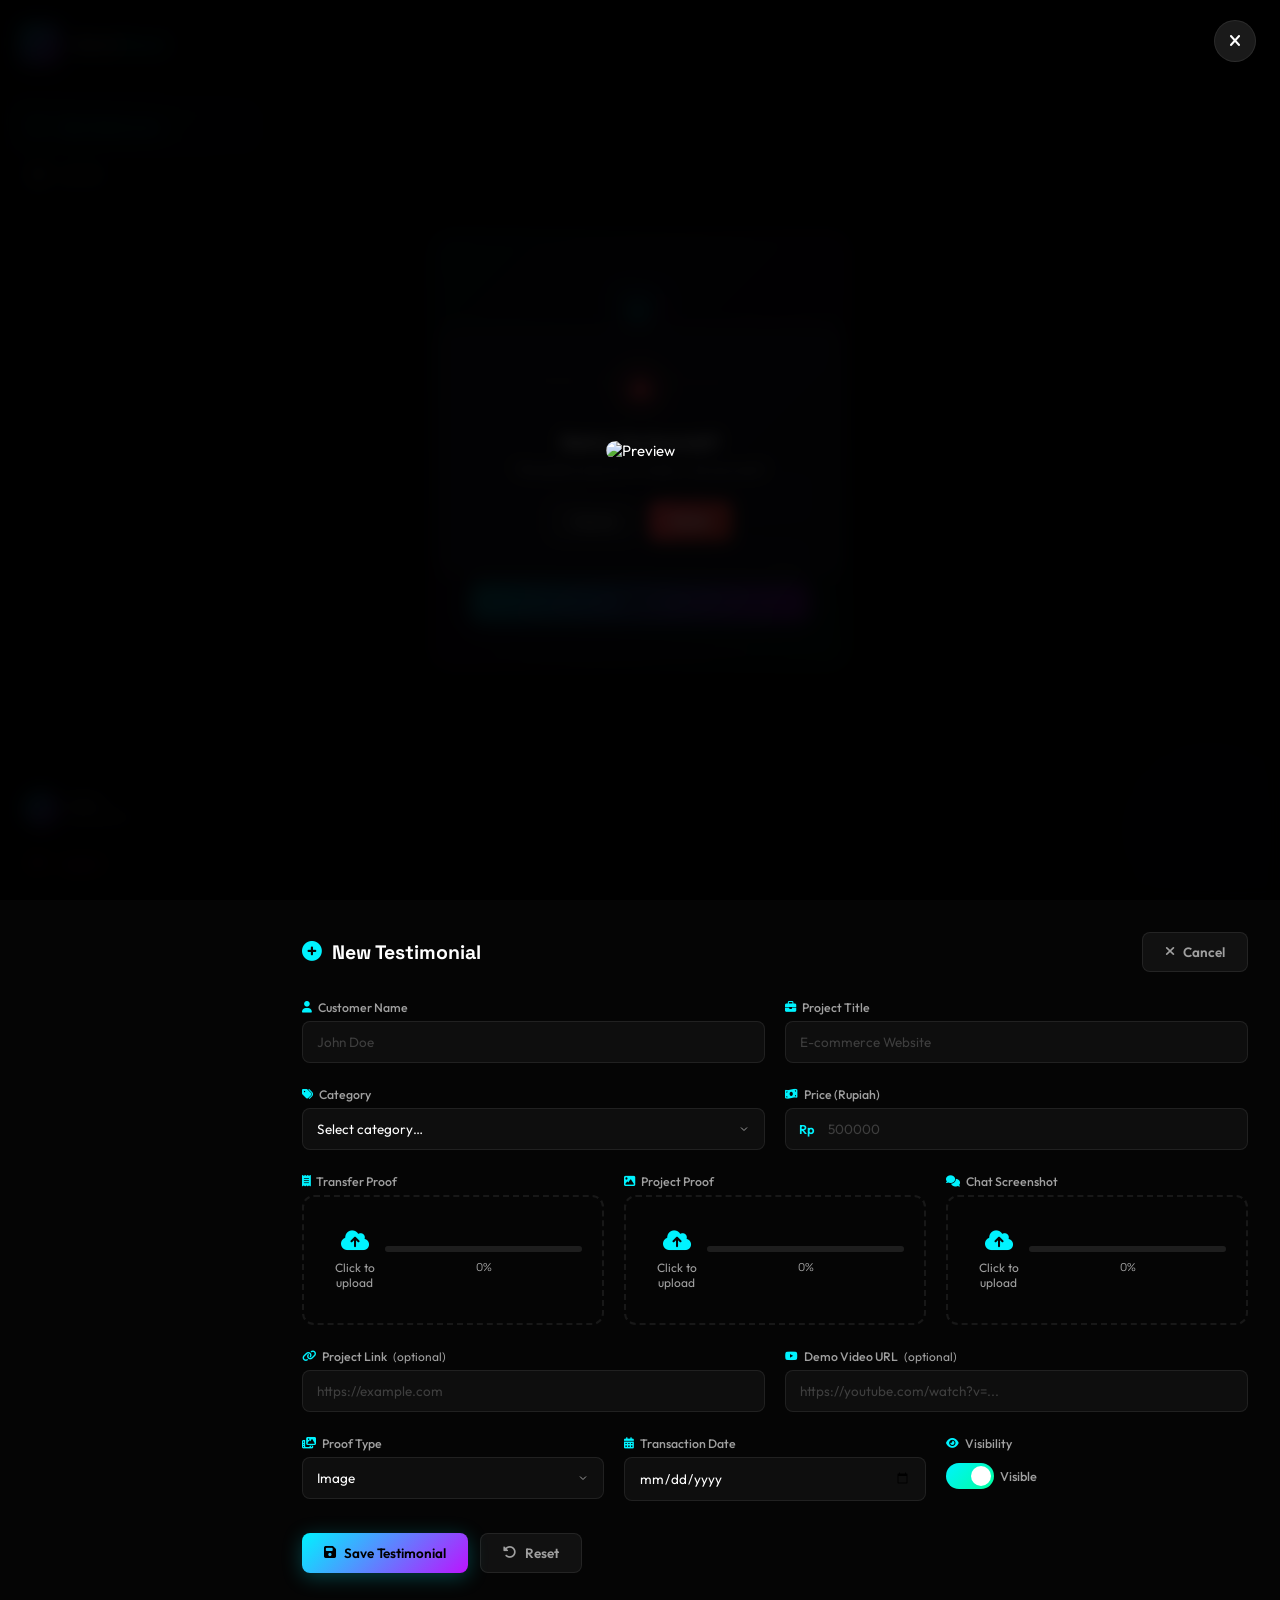
==== dashboard.html @ d1a6cb23 "feat: add WhatsApp contact button and integrate admin dashboard for testimonials" ====
<!DOCTYPE html>
<html lang="en">
<head>
  <meta charset="UTF-8">
  <meta name="viewport" content="width=device-width, initial-scale=1.0">
  <title>Dashboard — Testimonials Admin</title>

  <!-- Google Fonts -->
  <link rel="preconnect" href="https://fonts.googleapis.com">
  <link rel="preconnect" href="https://fonts.gstatic.com" crossorigin>
  <link href="https://fonts.googleapis.com/css2?family=Outfit:wght@300;400;500;600;700&family=Space+Grotesk:wght@400;500;600;700&display=swap" rel="stylesheet">

  <!-- Font Awesome 6.4.0 -->
  <link rel="stylesheet" href="https://cdnjs.cloudflare.com/ajax/libs/font-awesome/6.4.0/css/all.min.css">

  <!-- Dashboard CSS -->
  <link rel="stylesheet" href="dashboard.css">
</head>
<body>

  <!-- ═══════════════════ TOAST CONTAINER ═══════════════════ -->
  <div id="toast-container"></div>

  <!-- ═══════════════════ LOGIN VIEW ═══════════════════ -->
  <section id="login-view" class="login-view">
    <div class="login-card">
      <div class="login-glow"></div>
      <div class="login-header">
        <div class="login-icon">
          <i class="fa-solid fa-shield-halved"></i>
        </div>
        <h1>Admin Dashboard</h1>
        <p class="text-muted">Sign in to manage testimonials</p>
      </div>
      <form id="login-form" autocomplete="off">
        <div class="form-group">
          <label for="login-email"><i class="fa-solid fa-envelope"></i> Email</label>
          <input type="email" id="login-email" placeholder="admin@example.com" required>
        </div>
        <div class="form-group">
          <label for="login-password"><i class="fa-solid fa-lock"></i> Password</label>
          <div class="password-wrapper">
            <input type="password" id="login-password" placeholder="••••••••" required>
            <button type="button" class="toggle-password" aria-label="Toggle password visibility">
              <i class="fa-solid fa-eye"></i>
            </button>
          </div>
        </div>
        <button type="submit" class="btn btn-primary btn-full" id="login-btn">
          <span class="btn-text">Sign In</span>
          <span class="btn-loader" hidden><i class="fa-solid fa-spinner fa-spin"></i></span>
        </button>
      </form>
    </div>
    <!-- Decorative orbs -->
    <div class="orb orb-1"></div>
    <div class="orb orb-2"></div>
  </section>

  <!-- ═══════════════════ DASHBOARD VIEW ═══════════════════ -->
  <section id="dashboard-view" class="dashboard-view" hidden>

    <!-- Mobile Header -->
    <header class="mobile-header">
      <button class="hamburger" id="hamburger-btn" aria-label="Toggle sidebar">
        <i class="fa-solid fa-bars"></i>
      </button>
      <h2 class="mobile-title">Dashboard</h2>
      <div class="mobile-avatar">
        <i class="fa-solid fa-user-astronaut"></i>
      </div>
    </header>

    <!-- Sidebar Overlay (mobile) -->
    <div class="sidebar-overlay" id="sidebar-overlay"></div>

    <!-- Sidebar -->
    <aside class="sidebar" id="sidebar">
      <div class="sidebar-brand">
        <div class="brand-icon"><i class="fa-solid fa-terminal"></i></div>
        <span class="brand-text">Admin<span class="accent">Panel</span></span>
      </div>

      <nav class="sidebar-nav">
        <button class="nav-item active" data-view="form" id="nav-new">
          <i class="fa-solid fa-plus"></i>
          <span>New Testimonial</span>
        </button>
        <button class="nav-item" data-view="list" id="nav-list">
          <i class="fa-solid fa-clipboard-list"></i>
          <span>List All</span>
        </button>
      </nav>

      <div class="sidebar-footer">
        <div class="user-info">
          <div class="user-avatar"><i class="fa-solid fa-user-astronaut"></i></div>
          <div class="user-details">
            <span class="user-email" id="user-email">admin</span>
            <span class="user-role">Administrator</span>
          </div>
        </div>
        <button class="nav-item logout-btn" id="logout-btn">
          <i class="fa-solid fa-right-from-bracket"></i>
          <span>Logout</span>
        </button>
      </div>
    </aside>

    <!-- Main Content -->
    <main class="main-content">

      <!-- ═══════ FORM VIEW ═══════ -->
      <div id="form-view" class="content-panel">
        <div class="panel-header">
          <h2 id="form-title"><i class="fa-solid fa-plus-circle"></i> New Testimonial</h2>
          <button class="btn btn-ghost" id="form-cancel-btn" hidden>
            <i class="fa-solid fa-xmark"></i> Cancel
          </button>
        </div>

        <form id="testimonial-form" class="testimonial-form" autocomplete="off">
          <input type="hidden" id="edit-id" value="">

          <!-- Row 1 -->
          <div class="form-row">
            <div class="form-group">
              <label for="customer_name"><i class="fa-solid fa-user"></i> Customer Name</label>
              <input type="text" id="customer_name" name="customer_name" placeholder="John Doe" required>
            </div>
            <div class="form-group">
              <label for="project_title"><i class="fa-solid fa-briefcase"></i> Project Title</label>
              <input type="text" id="project_title" name="project_title" placeholder="E-commerce Website" required>
            </div>
          </div>

          <!-- Row 2 -->
          <div class="form-row">
            <div class="form-group">
              <label for="category"><i class="fa-solid fa-tags"></i> Category</label>
              <select id="category" name="category" required>
                <option value="">Select category…</option>
                <option value="Web Development">Web Development</option>
                <option value="Design">Design</option>
                <option value="IoT">IoT</option>
                <option value="Data Science">Data Science</option>
                <option value="Video Editing">Video Editing</option>
                <option value="Other">Other</option>
              </select>
            </div>
            <div class="form-group">
              <label for="price"><i class="fa-solid fa-money-bill-wave"></i> Price (Rupiah)</label>
              <div class="input-prefix">
                <span class="prefix">Rp</span>
                <input type="number" id="price" name="price" placeholder="500000" min="0" required>
              </div>
            </div>
          </div>

          <!-- Row 3: File Uploads -->
          <div class="form-row form-row-3">
            <div class="form-group">
              <label><i class="fa-solid fa-receipt"></i> Transfer Proof</label>
              <div class="upload-zone" data-target="transfer_proof">
                <input type="file" id="file-transfer_proof" accept="image/*" hidden>
                <div class="upload-placeholder" id="placeholder-transfer_proof">
                  <i class="fa-solid fa-cloud-arrow-up"></i>
                  <span>Click to upload</span>
                </div>
                <div class="upload-preview" id="preview-transfer_proof" hidden>
                  <img src="" alt="Transfer proof preview">
                  <button type="button" class="remove-upload" data-field="transfer_proof"><i class="fa-solid fa-trash-can"></i></button>
                </div>
                <div class="upload-progress" id="progress-transfer_proof" hidden>
                  <div class="progress-bar"><div class="progress-fill"></div></div>
                  <span class="progress-text">0%</span>
                </div>
              </div>
              <input type="hidden" id="transfer_proof" name="transfer_proof" value="">
            </div>

            <div class="form-group">
              <label><i class="fa-solid fa-image"></i> Project Proof</label>
              <div class="upload-zone" data-target="project_proof">
                <input type="file" id="file-project_proof" accept="image/*" hidden>
                <div class="upload-placeholder" id="placeholder-project_proof">
                  <i class="fa-solid fa-cloud-arrow-up"></i>
                  <span>Click to upload</span>
                </div>
                <div class="upload-preview" id="preview-project_proof" hidden>
                  <img src="" alt="Project proof preview">
                  <button type="button" class="remove-upload" data-field="project_proof"><i class="fa-solid fa-trash-can"></i></button>
                </div>
                <div class="upload-progress" id="progress-project_proof" hidden>
                  <div class="progress-bar"><div class="progress-fill"></div></div>
                  <span class="progress-text">0%</span>
                </div>
              </div>
              <input type="hidden" id="project_proof" name="project_proof" value="">
            </div>

            <div class="form-group">
              <label><i class="fa-solid fa-comments"></i> Chat Screenshot</label>
              <div class="upload-zone" data-target="chat_screenshot">
                <input type="file" id="file-chat_screenshot" accept="image/*" hidden>
                <div class="upload-placeholder" id="placeholder-chat_screenshot">
                  <i class="fa-solid fa-cloud-arrow-up"></i>
                  <span>Click to upload</span>
                </div>
                <div class="upload-preview" id="preview-chat_screenshot" hidden>
                  <img src="" alt="Chat screenshot preview">
                  <button type="button" class="remove-upload" data-field="chat_screenshot"><i class="fa-solid fa-trash-can"></i></button>
                </div>
                <div class="upload-progress" id="progress-chat_screenshot" hidden>
                  <div class="progress-bar"><div class="progress-fill"></div></div>
                  <span class="progress-text">0%</span>
                </div>
              </div>
              <input type="hidden" id="chat_screenshot" name="chat_screenshot" value="">
            </div>
          </div>

          <!-- Row 4 -->
          <div class="form-row">
            <div class="form-group">
              <label for="project_link"><i class="fa-solid fa-link"></i> Project Link <span class="optional">(optional)</span></label>
              <input type="url" id="project_link" name="project_link" placeholder="https://example.com">
            </div>
            <div class="form-group">
              <label for="demo_video_url"><i class="fa-brands fa-youtube"></i> Demo Video URL <span class="optional">(optional)</span></label>
              <input type="url" id="demo_video_url" name="demo_video_url" placeholder="https://youtube.com/watch?v=...">
            </div>
          </div>

          <!-- Row 5 -->
          <div class="form-row form-row-3">
            <div class="form-group">
              <label for="proof_type"><i class="fa-solid fa-photo-film"></i> Proof Type</label>
              <select id="proof_type" name="proof_type" required>
                <option value="image">Image</option>
                <option value="video">Video</option>
              </select>
            </div>
            <div class="form-group">
              <label for="transaction_date"><i class="fa-solid fa-calendar-days"></i> Transaction Date</label>
              <input type="date" id="transaction_date" name="transaction_date" required>
            </div>
            <div class="form-group">
              <label for="is_visible"><i class="fa-solid fa-eye"></i> Visibility</label>
              <label class="toggle">
                <input type="checkbox" id="is_visible" name="is_visible" checked>
                <span class="toggle-slider"></span>
                <span class="toggle-label" id="visibility-label">Visible</span>
              </label>
            </div>
          </div>

          <!-- Submit -->
          <div class="form-actions">
            <button type="submit" class="btn btn-primary" id="submit-btn">
              <i class="fa-solid fa-floppy-disk"></i>
              <span class="btn-text">Save Testimonial</span>
              <span class="btn-loader" hidden><i class="fa-solid fa-spinner fa-spin"></i></span>
            </button>
            <button type="reset" class="btn btn-ghost" id="reset-btn">
              <i class="fa-solid fa-rotate-left"></i> Reset
            </button>
          </div>
        </form>
      </div>

      <!-- ═══════ LIST VIEW ═══════ -->
      <div id="list-view" class="content-panel" hidden>
        <div class="panel-header">
          <h2><i class="fa-solid fa-clipboard-list"></i> All Testimonials</h2>
          <div class="panel-actions">
            <div class="search-box">
              <i class="fa-solid fa-magnifying-glass"></i>
              <input type="text" id="search-input" placeholder="Search…">
            </div>
            <button class="btn btn-primary btn-sm" id="add-new-btn">
              <i class="fa-solid fa-plus"></i> Add New
            </button>
          </div>
        </div>

        <!-- Stats Bar -->
        <div class="stats-bar">
          <div class="stat-card">
            <div class="stat-icon"><i class="fa-solid fa-list-check"></i></div>
            <div class="stat-info">
              <span class="stat-value" id="stat-total">0</span>
              <span class="stat-label">Total</span>
            </div>
          </div>
          <div class="stat-card">
            <div class="stat-icon visible"><i class="fa-solid fa-eye"></i></div>
            <div class="stat-info">
              <span class="stat-value" id="stat-visible">0</span>
              <span class="stat-label">Visible</span>
            </div>
          </div>
          <div class="stat-card">
            <div class="stat-icon hidden-stat"><i class="fa-solid fa-eye-slash"></i></div>
            <div class="stat-info">
              <span class="stat-value" id="stat-hidden">0</span>
              <span class="stat-label">Hidden</span>
            </div>
          </div>
          <div class="stat-card">
            <div class="stat-icon revenue"><i class="fa-solid fa-coins"></i></div>
            <div class="stat-info">
              <span class="stat-value" id="stat-revenue">Rp 0</span>
              <span class="stat-label">Revenue</span>
            </div>
          </div>
        </div>

        <!-- Testimonials List -->
        <div class="testimonials-list" id="testimonials-list">
          <!-- Loading -->
          <div class="loading-state" id="list-loading">
            <i class="fa-solid fa-spinner fa-spin fa-2x"></i>
            <p>Loading testimonials…</p>
          </div>
          <!-- Empty State -->
          <div class="empty-state" id="list-empty" hidden>
            <i class="fa-solid fa-inbox fa-3x"></i>
            <h3>No testimonials yet</h3>
            <p>Create your first testimonial to get started.</p>
            <button class="btn btn-primary" id="empty-add-btn">
              <i class="fa-solid fa-plus"></i> Create Testimonial
            </button>
          </div>
          <!-- Cards Container -->
          <div class="cards-grid" id="cards-grid"></div>
        </div>
      </div>

    </main>
  </section>

  <!-- ═══════════════════ CONFIRM MODAL ═══════════════════ -->
  <div class="modal-overlay" id="confirm-modal" hidden>
    <div class="modal-card">
      <div class="modal-icon"><i class="fa-solid fa-triangle-exclamation"></i></div>
      <h3 id="confirm-title">Delete Testimonial?</h3>
      <p id="confirm-message">This action cannot be undone. Are you sure?</p>
      <div class="modal-actions">
        <button class="btn btn-ghost" id="confirm-cancel">Cancel</button>
        <button class="btn btn-danger" id="confirm-ok">Delete</button>
      </div>
    </div>
  </div>

  <!-- ═══════════════════ IMAGE LIGHTBOX ═══════════════════ -->
  <div class="lightbox-overlay" id="lightbox" hidden>
    <button class="lightbox-close" id="lightbox-close"><i class="fa-solid fa-xmark"></i></button>
    <img src="" alt="Preview" id="lightbox-img">
  </div>

  <!-- Supabase JS -->
  <script src="https://cdn.jsdelivr.net/npm/@supabase/supabase-js@2"></script>

  <!-- Dashboard JS -->
  <script src="dashboard.js"></script>
</body>
</html>
---- dashboard.css ----
/* ═══════════════════════════════════════════════════════════
   ADMIN DASHBOARD — GLASSMORPHISM DARK THEME
   ═══════════════════════════════════════════════════════════ */

/* ───── CSS Variables ───── */
:root {
  --primary: #00f3ff;
  --secondary: #bc13fe;
  --tertiary: #00ff9d;
  --bg-dark: #050505;
  --bg-card: rgba(20, 20, 25, 0.6);
  --glass-border: rgba(255, 255, 255, 0.08);
  --text-main: #ffffff;
  --text-muted: #a0a0a0;
  --font-main: 'Outfit', sans-serif;
  --font-mono: 'Space Grotesk', monospace;

  --danger: #ff4757;
  --warning: #ffa502;
  --success: #00ff9d;
  --sidebar-w: 270px;
  --header-h: 60px;
  --radius: 12px;
  --radius-sm: 8px;
  --transition: 0.3s cubic-bezier(0.4, 0, 0.2, 1);
}

/* ───── Reset ───── */
*, *::before, *::after {
  margin: 0;
  padding: 0;
  box-sizing: border-box;
}

html {
  font-size: 15px;
  scroll-behavior: smooth;
}

body {
  font-family: var(--font-main);
  background: var(--bg-dark);
  color: var(--text-main);
  min-height: 100vh;
  overflow-x: hidden;
  -webkit-font-smoothing: antialiased;
}

input, select, textarea, button {
  font-family: inherit;
  font-size: inherit;
  color: inherit;
}

a { color: var(--primary); text-decoration: none; }

/* ───── Scrollbar ───── */
::-webkit-scrollbar { width: 6px; height: 6px; }
::-webkit-scrollbar-track { background: transparent; }
::-webkit-scrollbar-thumb { background: rgba(255,255,255,0.1); border-radius: 3px; }
::-webkit-scrollbar-thumb:hover { background: rgba(255,255,255,0.2); }

/* ═══════════════════════════════════════════════════════════
   UTILITIES
   ═══════════════════════════════════════════════════════════ */
.text-muted { color: var(--text-muted); }
.optional   { color: var(--text-muted); font-weight: 400; font-size: 0.8rem; }

/* ═══════════════════════════════════════════════════════════
   BUTTONS
   ═══════════════════════════════════════════════════════════ */
.btn {
  display: inline-flex;
  align-items: center;
  gap: 8px;
  padding: 10px 22px;
  border: none;
  border-radius: var(--radius-sm);
  font-weight: 600;
  font-size: 0.9rem;
  cursor: pointer;
  transition: var(--transition);
  white-space: nowrap;
  position: relative;
  overflow: hidden;
}
.btn::after {
  content: '';
  position: absolute;
  inset: 0;
  background: linear-gradient(135deg, rgba(255,255,255,0.1), transparent);
  opacity: 0;
  transition: opacity 0.3s;
}
.btn:hover::after { opacity: 1; }

.btn-primary {
  background: linear-gradient(135deg, var(--primary), var(--secondary));
  color: #000;
  box-shadow: 0 4px 20px rgba(0, 243, 255, 0.25);
}
.btn-primary:hover {
  box-shadow: 0 6px 30px rgba(0, 243, 255, 0.4);
  transform: translateY(-1px);
}

.btn-danger {
  background: linear-gradient(135deg, var(--danger), #c0392b);
  color: #fff;
}
.btn-danger:hover { box-shadow: 0 4px 20px rgba(255, 71, 87, 0.4); }

.btn-ghost {
  background: rgba(255,255,255,0.05);
  border: 1px solid var(--glass-border);
  color: var(--text-muted);
}
.btn-ghost:hover { background: rgba(255,255,255,0.1); color: var(--text-main); }

.btn-sm { padding: 7px 16px; font-size: 0.82rem; }
.btn-full { width: 100%; justify-content: center; }

.btn-icon {
  width: 34px;
  height: 34px;
  padding: 0;
  display: inline-flex;
  align-items: center;
  justify-content: center;
  border-radius: var(--radius-sm);
  border: 1px solid var(--glass-border);
  background: rgba(255,255,255,0.04);
  color: var(--text-muted);
  cursor: pointer;
  transition: var(--transition);
  font-size: 0.85rem;
}
.btn-icon:hover { background: rgba(255,255,255,0.1); color: var(--text-main); }
.btn-icon.edit:hover { color: var(--primary); border-color: var(--primary); }
.btn-icon.delete:hover { color: var(--danger); border-color: var(--danger); }
.btn-icon.toggle-vis:hover { color: var(--tertiary); border-color: var(--tertiary); }

/* ═══════════════════════════════════════════════════════════
   LOGIN VIEW
   ═══════════════════════════════════════════════════════════ */
.login-view {
  display: flex;
  align-items: center;
  justify-content: center;
  min-height: 100vh;
  position: relative;
  overflow: hidden;
}

.login-card {
  position: relative;
  width: 100%;
  max-width: 420px;
  padding: 48px 40px;
  background: var(--bg-card);
  backdrop-filter: blur(24px) saturate(1.5);
  -webkit-backdrop-filter: blur(24px) saturate(1.5);
  border: 1px solid var(--glass-border);
  border-radius: 20px;
  z-index: 2;
}

.login-glow {
  position: absolute;
  top: -1px; left: -1px;
  right: -1px; bottom: -1px;
  border-radius: 20px;
  background: linear-gradient(135deg, var(--primary), var(--secondary), var(--tertiary));
  opacity: 0.12;
  z-index: -1;
  filter: blur(1px);
}

.login-header { text-align: center; margin-bottom: 36px; }

.login-icon {
  width: 64px; height: 64px;
  margin: 0 auto 20px;
  display: flex;
  align-items: center;
  justify-content: center;
  border-radius: 16px;
  background: linear-gradient(135deg, rgba(0,243,255,0.15), rgba(188,19,254,0.15));
  font-size: 1.6rem;
  color: var(--primary);
}

.login-header h1 {
  font-family: var(--font-mono);
  font-size: 1.6rem;
  font-weight: 700;
  margin-bottom: 8px;
}

.login-header p { font-size: 0.9rem; }

/* Decorative Orbs */
.orb {
  position: absolute;
  border-radius: 50%;
  filter: blur(80px);
  z-index: 1;
  pointer-events: none;
}
.orb-1 {
  width: 350px; height: 350px;
  background: rgba(0, 243, 255, 0.08);
  top: -100px; left: -100px;
  animation: float 8s ease-in-out infinite;
}
.orb-2 {
  width: 300px; height: 300px;
  background: rgba(188, 19, 254, 0.08);
  bottom: -80px; right: -80px;
  animation: float 10s ease-in-out infinite reverse;
}
@keyframes float {
  0%, 100% { transform: translate(0, 0); }
  50% { transform: translate(30px, -30px); }
}

/* Password Toggle */
.password-wrapper {
  position: relative;
}
.password-wrapper input { padding-right: 44px; }
.toggle-password {
  position: absolute;
  right: 12px; top: 50%; transform: translateY(-50%);
  background: none; border: none;
  color: var(--text-muted);
  cursor: pointer;
  padding: 4px;
  transition: color 0.2s;
}
.toggle-password:hover { color: var(--text-main); }

/* ═══════════════════════════════════════════════════════════
   FORM ELEMENTS
   ═══════════════════════════════════════════════════════════ */
.form-group {
  display: flex;
  flex-direction: column;
  gap: 6px;
  flex: 1;
}
.form-group label {
  font-size: 0.82rem;
  font-weight: 500;
  color: var(--text-muted);
  display: flex;
  align-items: center;
  gap: 6px;
}
.form-group label i { font-size: 0.75rem; color: var(--primary); }

input[type="text"],
input[type="email"],
input[type="password"],
input[type="url"],
input[type="number"],
input[type="date"],
select {
  width: 100%;
  padding: 11px 14px;
  background: rgba(255,255,255,0.04);
  border: 1px solid var(--glass-border);
  border-radius: var(--radius-sm);
  color: var(--text-main);
  font-size: 0.9rem;
  transition: var(--transition);
  outline: none;
}
input:focus, select:focus {
  border-color: var(--primary);
  box-shadow: 0 0 0 3px rgba(0, 243, 255, 0.1);
  background: rgba(255,255,255,0.06);
}

input::placeholder { color: rgba(255,255,255,0.2); }

select {
  appearance: none;
  background-image: url("data:image/svg+xml,%3Csvg xmlns='http://www.w3.org/2000/svg' width='12' height='12' viewBox='0 0 24 24' fill='none' stroke='%23a0a0a0' stroke-width='2'%3E%3Cpolyline points='6 9 12 15 18 9'%3E%3C/polyline%3E%3C/svg%3E");
  background-repeat: no-repeat;
  background-position: right 14px center;
  padding-right: 36px;
}
select option { background: #1a1a1f; color: var(--text-main); }

/* Input Prefix (Rp) */
.input-prefix {
  position: relative;
  display: flex;
  align-items: center;
}
.input-prefix .prefix {
  position: absolute;
  left: 14px;
  font-weight: 600;
  color: var(--primary);
  font-size: 0.85rem;
  z-index: 1;
  pointer-events: none;
}
.input-prefix input {
  padding-left: 42px;
}

/* Form Rows */
.form-row {
  display: grid;
  grid-template-columns: 1fr 1fr;
  gap: 20px;
}
.form-row-3 {
  grid-template-columns: repeat(3, 1fr);
}

.testimonial-form {
  display: flex;
  flex-direction: column;
  gap: 24px;
}

/* Toggle Switch */
.toggle {
  display: flex;
  align-items: center;
  gap: 12px;
  cursor: pointer;
  padding-top: 6px;
}
.toggle input { display: none; }

.toggle-slider {
  width: 48px; height: 26px;
  background: rgba(255,255,255,0.1);
  border-radius: 13px;
  position: relative;
  transition: var(--transition);
  flex-shrink: 0;
}
.toggle-slider::before {
  content: '';
  position: absolute;
  width: 20px; height: 20px;
  border-radius: 50%;
  background: var(--text-muted);
  top: 3px; left: 3px;
  transition: var(--transition);
}
.toggle input:checked + .toggle-slider {
  background: linear-gradient(135deg, var(--primary), var(--tertiary));
}
.toggle input:checked + .toggle-slider::before {
  transform: translateX(22px);
  background: #fff;
}
.toggle-label {
  font-size: 0.85rem;
  color: var(--text-muted);
  font-weight: 500;
}

/* ═══════════════════════════════════════════════════════════
   UPLOAD ZONE
   ═══════════════════════════════════════════════════════════ */
.upload-zone {
  border: 2px dashed var(--glass-border);
  border-radius: var(--radius);
  padding: 20px;
  text-align: center;
  cursor: pointer;
  transition: var(--transition);
  min-height: 130px;
  display: flex;
  align-items: center;
  justify-content: center;
  position: relative;
  overflow: hidden;
}
.upload-zone:hover {
  border-color: var(--primary);
  background: rgba(0, 243, 255, 0.03);
}
.upload-zone.dragging {
  border-color: var(--secondary);
  background: rgba(188, 19, 254, 0.05);
}

.upload-placeholder {
  display: flex;
  flex-direction: column;
  align-items: center;
  gap: 8px;
  color: var(--text-muted);
}
.upload-placeholder i { font-size: 1.5rem; color: var(--primary); }
.upload-placeholder span { font-size: 0.8rem; }

.upload-preview {
  position: relative;
  width: 100%;
}
.upload-preview img {
  max-width: 100%;
  max-height: 120px;
  border-radius: var(--radius-sm);
  object-fit: cover;
}
.remove-upload {
  position: absolute;
  top: -6px; right: -6px;
  width: 26px; height: 26px;
  border-radius: 50%;
  background: var(--danger);
  color: #fff;
  border: none;
  cursor: pointer;
  display: flex;
  align-items: center;
  justify-content: center;
  font-size: 0.7rem;
  transition: var(--transition);
  z-index: 2;
}
.remove-upload:hover { transform: scale(1.15); }

.upload-progress {
  width: 100%;
  display: flex;
  flex-direction: column;
  align-items: center;
  gap: 8px;
}
.progress-bar {
  width: 100%;
  height: 6px;
  background: rgba(255,255,255,0.1);
  border-radius: 3px;
  overflow: hidden;
}
.progress-fill {
  height: 100%;
  width: 0%;
  background: linear-gradient(90deg, var(--primary), var(--secondary));
  border-radius: 3px;
  transition: width 0.3s;
}
.progress-text {
  font-size: 0.75rem;
  color: var(--text-muted);
  font-family: var(--font-mono);
}

/* ═══════════════════════════════════════════════════════════
   DASHBOARD LAYOUT
   ═══════════════════════════════════════════════════════════ */
.dashboard-view {
  display: flex;
  min-height: 100vh;
}

/* ───── Mobile Header ───── */
.mobile-header {
  display: none;
  position: fixed;
  top: 0; left: 0; right: 0;
  height: var(--header-h);
  background: rgba(5, 5, 5, 0.9);
  backdrop-filter: blur(16px);
  -webkit-backdrop-filter: blur(16px);
  border-bottom: 1px solid var(--glass-border);
  align-items: center;
  justify-content: space-between;
  padding: 0 16px;
  z-index: 100;
}
.hamburger {
  width: 40px; height: 40px;
  display: flex; align-items: center; justify-content: center;
  background: rgba(255,255,255,0.05);
  border: 1px solid var(--glass-border);
  border-radius: var(--radius-sm);
  color: var(--text-main);
  font-size: 1.1rem;
  cursor: pointer;
  transition: var(--transition);
}
.hamburger:hover { background: rgba(255,255,255,0.1); }
.mobile-title {
  font-family: var(--font-mono);
  font-size: 1rem;
  font-weight: 600;
}
.mobile-avatar {
  width: 36px; height: 36px;
  border-radius: 50%;
  background: linear-gradient(135deg, var(--primary), var(--secondary));
  display: flex; align-items: center; justify-content: center;
  font-size: 0.85rem;
  color: #000;
}

/* ───── Sidebar ───── */
.sidebar {
  width: var(--sidebar-w);
  min-height: 100vh;
  position: fixed;
  top: 0; left: 0;
  background: rgba(10, 10, 14, 0.85);
  backdrop-filter: blur(24px);
  -webkit-backdrop-filter: blur(24px);
  border-right: 1px solid var(--glass-border);
  display: flex;
  flex-direction: column;
  z-index: 200;
  transition: transform var(--transition);
}

.sidebar-brand {
  padding: 24px 20px;
  display: flex;
  align-items: center;
  gap: 12px;
  border-bottom: 1px solid var(--glass-border);
}
.brand-icon {
  width: 40px; height: 40px;
  border-radius: 10px;
  background: linear-gradient(135deg, var(--primary), var(--secondary));
  display: flex; align-items: center; justify-content: center;
  font-size: 1rem;
  color: #000;
  flex-shrink: 0;
}
.brand-text {
  font-family: var(--font-mono);
  font-weight: 700;
  font-size: 1.1rem;
}
.brand-text .accent { color: var(--primary); }

.sidebar-nav {
  flex: 1;
  padding: 16px 12px;
  display: flex;
  flex-direction: column;
  gap: 4px;
}

.nav-item {
  display: flex;
  align-items: center;
  gap: 12px;
  padding: 12px 16px;
  border: none;
  border-radius: var(--radius-sm);
  background: transparent;
  color: var(--text-muted);
  font-size: 0.9rem;
  font-weight: 500;
  cursor: pointer;
  transition: var(--transition);
  width: 100%;
  text-align: left;
}
.nav-item i { width: 20px; text-align: center; font-size: 0.95rem; }
.nav-item:hover {
  background: rgba(255,255,255,0.06);
  color: var(--text-main);
}
.nav-item.active {
  background: linear-gradient(135deg, rgba(0,243,255,0.1), rgba(188,19,254,0.06));
  color: var(--primary);
  border: 1px solid rgba(0, 243, 255, 0.15);
}

.sidebar-footer {
  padding: 16px 12px;
  border-top: 1px solid var(--glass-border);
}
.user-info {
  display: flex;
  align-items: center;
  gap: 10px;
  padding: 8px 12px;
  margin-bottom: 8px;
}
.user-avatar {
  width: 34px; height: 34px;
  border-radius: 50%;
  background: linear-gradient(135deg, var(--primary), var(--secondary));
  display: flex; align-items: center; justify-content: center;
  font-size: 0.8rem;
  color: #000;
  flex-shrink: 0;
}
.user-details { display: flex; flex-direction: column; overflow: hidden; }
.user-email {
  font-size: 0.78rem;
  font-weight: 500;
  white-space: nowrap;
  overflow: hidden;
  text-overflow: ellipsis;
}
.user-role {
  font-size: 0.68rem;
  color: var(--text-muted);
}

.logout-btn { color: var(--danger) !important; }
.logout-btn:hover { background: rgba(255, 71, 87, 0.1) !important; }

/* ───── Main Content ───── */
.main-content {
  flex: 1;
  margin-left: var(--sidebar-w);
  padding: 32px;
  min-height: 100vh;
}

.content-panel {
  max-width: 1100px;
  margin: 0 auto;
}

.panel-header {
  display: flex;
  align-items: center;
  justify-content: space-between;
  margin-bottom: 28px;
  flex-wrap: wrap;
  gap: 16px;
}
.panel-header h2 {
  font-family: var(--font-mono);
  font-size: 1.3rem;
  font-weight: 700;
  display: flex;
  align-items: center;
  gap: 10px;
}
.panel-header h2 i { color: var(--primary); }

.panel-actions {
  display: flex;
  align-items: center;
  gap: 12px;
}

/* Search Box */
.search-box {
  position: relative;
}
.search-box i {
  position: absolute;
  left: 12px; top: 50%;
  transform: translateY(-50%);
  color: var(--text-muted);
  font-size: 0.8rem;
}
.search-box input {
  padding: 8px 14px 8px 34px;
  width: 220px;
  font-size: 0.82rem;
}

/* ───── Form Actions ───── */
.form-actions {
  display: flex;
  gap: 12px;
  padding-top: 8px;
}

/* ═══════════════════════════════════════════════════════════
   STATS BAR
   ═══════════════════════════════════════════════════════════ */
.stats-bar {
  display: grid;
  grid-template-columns: repeat(4, 1fr);
  gap: 16px;
  margin-bottom: 28px;
}
.stat-card {
  display: flex;
  align-items: center;
  gap: 14px;
  padding: 18px 20px;
  background: var(--bg-card);
  backdrop-filter: blur(12px);
  border: 1px solid var(--glass-border);
  border-radius: var(--radius);
}
.stat-icon {
  width: 42px; height: 42px;
  border-radius: 10px;
  display: flex; align-items: center; justify-content: center;
  font-size: 1rem;
  background: rgba(0, 243, 255, 0.1);
  color: var(--primary);
  flex-shrink: 0;
}
.stat-icon.visible { background: rgba(0, 255, 157, 0.1); color: var(--tertiary); }
.stat-icon.hidden-stat { background: rgba(255, 71, 87, 0.1); color: var(--danger); }
.stat-icon.revenue { background: rgba(255, 165, 2, 0.1); color: var(--warning); }

.stat-info { display: flex; flex-direction: column; }
.stat-value {
  font-family: var(--font-mono);
  font-weight: 700;
  font-size: 1.15rem;
}
.stat-label {
  font-size: 0.72rem;
  color: var(--text-muted);
  text-transform: uppercase;
  letter-spacing: 0.5px;
}

/* ═══════════════════════════════════════════════════════════
   TESTIMONIAL CARDS
   ═══════════════════════════════════════════════════════════ */
.cards-grid {
  display: grid;
  grid-template-columns: repeat(auto-fill, minmax(340px, 1fr));
  gap: 20px;
}

.testimonial-card {
  background: var(--bg-card);
  backdrop-filter: blur(12px);
  border: 1px solid var(--glass-border);
  border-radius: var(--radius);
  overflow: hidden;
  transition: var(--transition);
  position: relative;
}
.testimonial-card:hover {
  border-color: rgba(0, 243, 255, 0.2);
  transform: translateY(-2px);
  box-shadow: 0 8px 32px rgba(0, 0, 0, 0.3);
}
.testimonial-card.hidden-card {
  opacity: 0.55;
}
.testimonial-card.hidden-card:hover {
  opacity: 0.8;
}

.card-visibility-badge {
  position: absolute;
  top: 12px;
  right: 12px;
  padding: 3px 10px;
  border-radius: 20px;
  font-size: 0.65rem;
  font-weight: 600;
  text-transform: uppercase;
  letter-spacing: 0.5px;
  z-index: 2;
}
.card-visibility-badge.visible {
  background: rgba(0, 255, 157, 0.15);
  color: var(--tertiary);
  border: 1px solid rgba(0, 255, 157, 0.3);
}
.card-visibility-badge.hidden-badge {
  background: rgba(255, 71, 87, 0.15);
  color: var(--danger);
  border: 1px solid rgba(255, 71, 87, 0.3);
}

/* Card Thumbnails */
.card-thumbs {
  display: flex;
  gap: 2px;
  height: 80px;
  overflow: hidden;
}
.card-thumbs img {
  flex: 1;
  object-fit: cover;
  height: 100%;
  min-width: 0;
  cursor: pointer;
  transition: var(--transition);
  filter: brightness(0.8);
}
.card-thumbs img:hover { filter: brightness(1); }

.card-thumbs-empty {
  height: 80px;
  background: linear-gradient(135deg, rgba(0,243,255,0.05), rgba(188,19,254,0.05));
  display: flex;
  align-items: center;
  justify-content: center;
  color: var(--text-muted);
  font-size: 0.75rem;
}

.card-body { padding: 16px; }

.card-top-row {
  display: flex;
  align-items: flex-start;
  justify-content: space-between;
  gap: 10px;
  margin-bottom: 10px;
}

.card-customer {
  font-family: var(--font-mono);
  font-weight: 600;
  font-size: 1rem;
}

.card-category {
  display: inline-block;
  padding: 3px 10px;
  border-radius: 20px;
  font-size: 0.68rem;
  font-weight: 600;
  background: rgba(188, 19, 254, 0.12);
  color: var(--secondary);
  border: 1px solid rgba(188, 19, 254, 0.25);
  white-space: nowrap;
}

.card-project {
  font-size: 0.85rem;
  color: var(--text-muted);
  margin-bottom: 12px;
  display: flex;
  align-items: center;
  gap: 6px;
}
.card-project i { color: var(--primary); font-size: 0.75rem; }

.card-meta {
  display: flex;
  align-items: center;
  justify-content: space-between;
  padding-top: 12px;
  border-top: 1px solid var(--glass-border);
}

.card-price {
  font-family: var(--font-mono);
  font-weight: 700;
  color: var(--tertiary);
  font-size: 0.95rem;
}

.card-date {
  font-size: 0.75rem;
  color: var(--text-muted);
  display: flex;
  align-items: center;
  gap: 5px;
}
.card-date i { font-size: 0.7rem; }

.card-actions {
  display: flex;
  gap: 6px;
  padding: 12px 16px;
  border-top: 1px solid var(--glass-border);
  justify-content: flex-end;
}

/* ═══════════════════════════════════════════════════════════
   LOADING & EMPTY STATES
   ═══════════════════════════════════════════════════════════ */
.loading-state, .empty-state {
  display: flex;
  flex-direction: column;
  align-items: center;
  justify-content: center;
  padding: 60px 20px;
  color: var(--text-muted);
  gap: 12px;
}
.empty-state i { color: rgba(255,255,255,0.15); }
.empty-state h3 { color: var(--text-main); font-size: 1.1rem; }
.empty-state p { font-size: 0.85rem; margin-bottom: 8px; }

/* ═══════════════════════════════════════════════════════════
   TOAST NOTIFICATIONS
   ═══════════════════════════════════════════════════════════ */
#toast-container {
  position: fixed;
  top: 20px;
  right: 20px;
  z-index: 10000;
  display: flex;
  flex-direction: column;
  gap: 10px;
  pointer-events: none;
}

.toast {
  display: flex;
  align-items: center;
  gap: 12px;
  padding: 14px 20px;
  min-width: 300px;
  max-width: 420px;
  background: rgba(20, 20, 25, 0.92);
  backdrop-filter: blur(16px);
  border: 1px solid var(--glass-border);
  border-radius: var(--radius);
  box-shadow: 0 8px 32px rgba(0,0,0,0.4);
  pointer-events: auto;
  animation: slideIn 0.35s ease-out;
  font-size: 0.85rem;
}
.toast.exiting {
  animation: slideOut 0.3s ease-in forwards;
}

.toast-icon {
  flex-shrink: 0;
  width: 32px; height: 32px;
  border-radius: 8px;
  display: flex; align-items: center; justify-content: center;
  font-size: 0.9rem;
}
.toast.success .toast-icon { background: rgba(0,255,157,0.15); color: var(--tertiary); }
.toast.success { border-left: 3px solid var(--tertiary); }
.toast.error .toast-icon { background: rgba(255,71,87,0.15); color: var(--danger); }
.toast.error { border-left: 3px solid var(--danger); }
.toast.info .toast-icon { background: rgba(0,243,255,0.15); color: var(--primary); }
.toast.info { border-left: 3px solid var(--primary); }

.toast-content { flex: 1; }
.toast-title { font-weight: 600; margin-bottom: 2px; }
.toast-message { color: var(--text-muted); font-size: 0.8rem; }

.toast-close {
  background: none; border: none; color: var(--text-muted);
  cursor: pointer; padding: 4px; font-size: 0.85rem;
  transition: color 0.2s;
}
.toast-close:hover { color: var(--text-main); }

@keyframes slideIn {
  from { opacity: 0; transform: translateX(80px); }
  to   { opacity: 1; transform: translateX(0); }
}
@keyframes slideOut {
  from { opacity: 1; transform: translateX(0); }
  to   { opacity: 0; transform: translateX(80px); }
}

/* ═══════════════════════════════════════════════════════════
   CONFIRM MODAL
   ═══════════════════════════════════════════════════════════ */
.modal-overlay {
  position: fixed;
  inset: 0;
  background: rgba(0,0,0,0.6);
  backdrop-filter: blur(6px);
  display: flex;
  align-items: center;
  justify-content: center;
  z-index: 5000;
  animation: fadeIn 0.2s;
}
.modal-card {
  background: rgba(20, 20, 28, 0.95);
  border: 1px solid var(--glass-border);
  border-radius: 16px;
  padding: 32px;
  max-width: 400px;
  width: 90%;
  text-align: center;
}
.modal-icon {
  width: 56px; height: 56px;
  margin: 0 auto 16px;
  border-radius: 50%;
  background: rgba(255, 71, 87, 0.12);
  display: flex; align-items: center; justify-content: center;
  font-size: 1.4rem;
  color: var(--danger);
}
.modal-card h3 {
  font-family: var(--font-mono);
  font-size: 1.1rem;
  margin-bottom: 8px;
}
.modal-card p {
  font-size: 0.85rem;
  color: var(--text-muted);
  margin-bottom: 24px;
}
.modal-actions {
  display: flex;
  gap: 12px;
  justify-content: center;
}

@keyframes fadeIn {
  from { opacity: 0; }
  to   { opacity: 1; }
}

/* ═══════════════════════════════════════════════════════════
   LIGHTBOX
   ═══════════════════════════════════════════════════════════ */
.lightbox-overlay {
  position: fixed;
  inset: 0;
  background: rgba(0,0,0,0.85);
  backdrop-filter: blur(8px);
  display: flex;
  align-items: center;
  justify-content: center;
  z-index: 6000;
  animation: fadeIn 0.25s;
  cursor: zoom-out;
}
.lightbox-overlay img {
  max-width: 90%;
  max-height: 90vh;
  border-radius: var(--radius);
  object-fit: contain;
  box-shadow: 0 20px 60px rgba(0,0,0,0.5);
}
.lightbox-close {
  position: absolute;
  top: 20px; right: 24px;
  width: 42px; height: 42px;
  border-radius: 50%;
  background: rgba(255,255,255,0.1);
  border: 1px solid var(--glass-border);
  color: var(--text-main);
  font-size: 1.1rem;
  cursor: pointer;
  display: flex; align-items: center; justify-content: center;
  transition: var(--transition);
}
.lightbox-close:hover { background: rgba(255,255,255,0.2); }

/* ═══════════════════════════════════════════════════════════
   SIDEBAR OVERLAY (mobile)
   ═══════════════════════════════════════════════════════════ */
.sidebar-overlay {
  display: none;
  position: fixed;
  inset: 0;
  background: rgba(0,0,0,0.5);
  z-index: 150;
}
.sidebar-overlay.open { display: block; }

/* ═══════════════════════════════════════════════════════════
   RESPONSIVE
   ═══════════════════════════════════════════════════════════ */
@media (max-width: 1024px) {
  .stats-bar { grid-template-columns: repeat(2, 1fr); }
  .cards-grid { grid-template-columns: 1fr; }
}

@media (max-width: 768px) {
  .mobile-header { display: flex; }

  .sidebar {
    transform: translateX(-100%);
  }
  .sidebar.open {
    transform: translateX(0);
  }

  .main-content {
    margin-left: 0;
    padding: 16px;
    padding-top: calc(var(--header-h) + 16px);
  }

  .form-row { grid-template-columns: 1fr; }
  .form-row-3 { grid-template-columns: 1fr; }

  .stats-bar { grid-template-columns: 1fr 1fr; gap: 10px; }
  .stat-card { padding: 14px; }
  .stat-value { font-size: 1rem; }

  .panel-header { flex-direction: column; align-items: flex-start; }
  .panel-actions { width: 100%; flex-wrap: wrap; }
  .search-box { flex: 1; }
  .search-box input { width: 100%; }

  .cards-grid { grid-template-columns: 1fr; }

  .login-card { margin: 16px; padding: 32px 24px; }

  #toast-container {
    top: auto;
    bottom: 16px;
    right: 16px;
    left: 16px;
  }
  .toast { min-width: 0; width: 100%; }

  .form-actions { flex-direction: column; }
  .form-actions .btn { width: 100%; justify-content: center; }
}

@media (max-width: 480px) {
  html { font-size: 14px; }
  .stats-bar { grid-template-columns: 1fr; }
  .stat-card { gap: 10px; padding: 12px; }
}
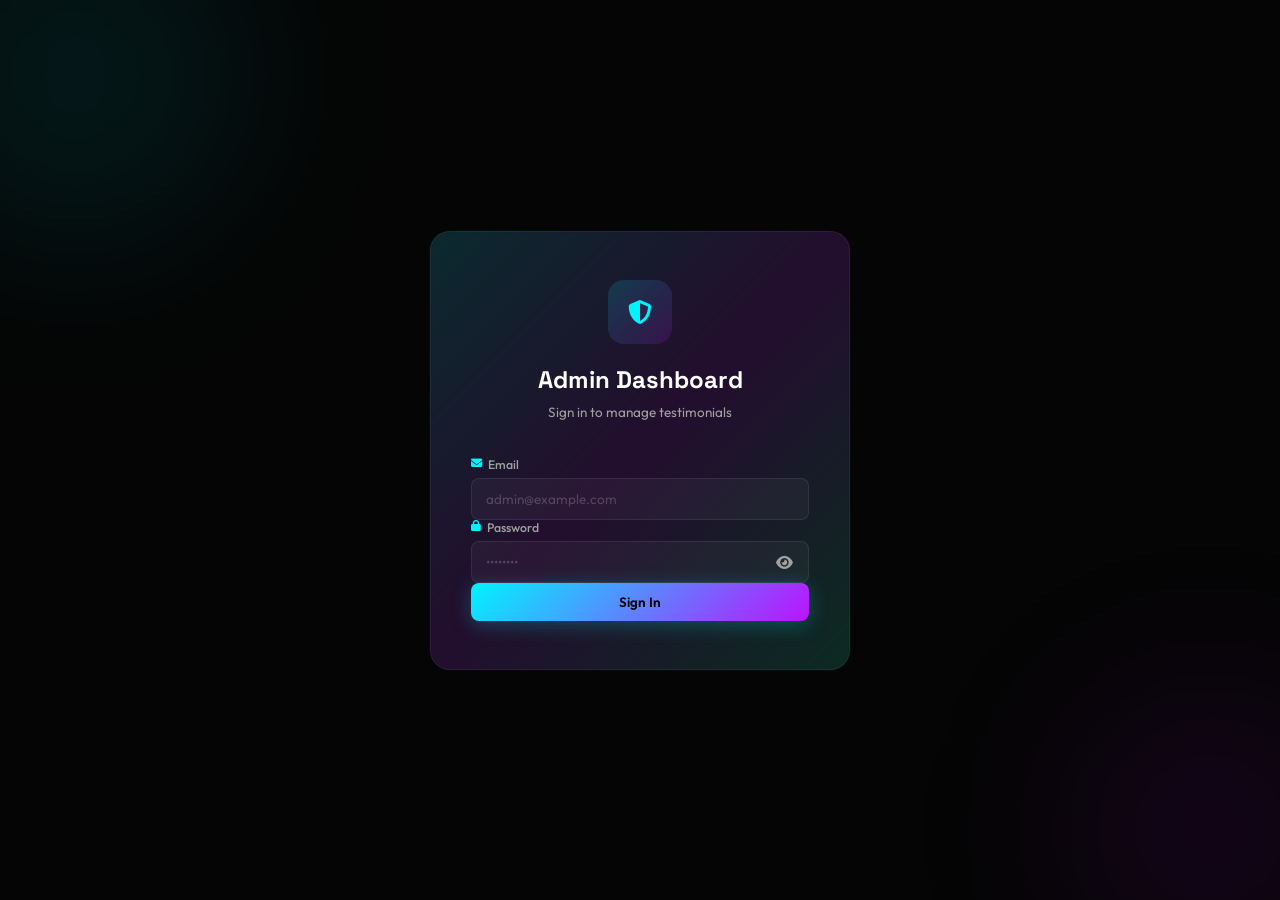
==== commit 014ac8f8: "feat(guestbook): implement realtime guestbook, modal overlay form, local cooldown spam protection, a" ====
--- a/dashboard.html
+++ b/dashboard.html
@@ -90,6 +90,10 @@
           <i class="fa-solid fa-clipboard-list"></i>
           <span>List All</span>
         </button>
+        <button class="nav-item" data-view="guestbook" id="nav-guestbook">
+          <i class="fa-solid fa-comments"></i>
+          <span>Guestbook</span>
+        </button>
       </nav>
 
       <div class="sidebar-footer">
@@ -337,6 +341,36 @@
         </div>
       </div>
 
+      <!-- ═══════ GUESTBOOK VIEW ═══════ -->
+      <div id="guestbook-view" class="content-panel" hidden>
+        <div class="panel-header">
+          <h2><i class="fa-solid fa-comments"></i> Guestbook Messages</h2>
+          <div class="panel-actions">
+            <div class="search-box">
+              <i class="fa-solid fa-magnifying-glass"></i>
+              <input type="text" id="guestbook-search-input" placeholder="Search…">
+            </div>
+          </div>
+        </div>
+
+        <!-- Guestbook Messages List -->
+        <div class="testimonials-list" id="guestbook-list-container">
+          <!-- Loading -->
+          <div class="loading-state" id="guestbook-loading">
+            <i class="fa-solid fa-spinner fa-spin fa-2x"></i>
+            <p>Loading messages…</p>
+          </div>
+          <!-- Empty State -->
+          <div class="empty-state" id="guestbook-empty" hidden>
+            <i class="fa-solid fa-comments fa-3x"></i>
+            <h3>No messages yet</h3>
+            <p>Visitor submissions will appear here for moderation.</p>
+          </div>
+          <!-- Grid Container -->
+          <div class="cards-grid" id="guestbook-cards-grid"></div>
+        </div>
+      </div>
+
     </main>
   </section>
 
--- a/dashboard.css
+++ b/dashboard.css
@@ -23,6 +23,11 @@
   --radius: 12px;
   --radius-sm: 8px;
   --transition: 0.3s cubic-bezier(0.4, 0, 0.2, 1);
+}
+
+/* --- Helper Utility to Enforce HTML hidden Attribute --- */
+[hidden] {
+  display: none !important;
 }
 
 /* ───── Reset ───── */
@@ -1118,3 +1123,100 @@
   .stats-bar { grid-template-columns: 1fr; }
   .stat-card { gap: 10px; padding: 12px; }
 }
+
+/* Guestbook Moderation Cards */
+.guestbook-card {
+  background: var(--bg-card);
+  backdrop-filter: blur(12px);
+  border: 1px solid var(--glass-border);
+  border-radius: var(--radius);
+  padding: 24px;
+  display: flex;
+  flex-direction: column;
+  gap: 16px;
+  position: relative;
+  transition: var(--transition);
+}
+
+.guestbook-card:hover {
+  border-color: rgba(188, 19, 254, 0.3);
+  transform: translateY(-2px);
+  box-shadow: 0 8px 32px rgba(0, 0, 0, 0.3);
+}
+
+.guestbook-card.pending-card {
+  border-left: 4px solid var(--warning);
+}
+
+.guestbook-card.approved-card {
+  border-left: 4px solid var(--tertiary);
+}
+
+.guestbook-card-header {
+  display: flex;
+  justify-content: space-between;
+  align-items: flex-start;
+  border-bottom: 1px solid rgba(255, 255, 255, 0.05);
+  padding-bottom: 10px;
+}
+
+.guestbook-card-info {
+  display: flex;
+  flex-direction: column;
+  gap: 4px;
+}
+
+.guestbook-card-author {
+  font-size: 1.1rem;
+  font-weight: 600;
+  color: #fff;
+}
+
+.guestbook-card-timestamp {
+  font-size: 0.75rem;
+  color: var(--text-muted);
+}
+
+.guestbook-card-status {
+  padding: 3px 10px;
+  border-radius: 20px;
+  font-size: 0.65rem;
+  font-weight: 600;
+  text-transform: uppercase;
+  letter-spacing: 0.5px;
+}
+
+.guestbook-card-status.pending {
+  background: rgba(255, 165, 0, 0.15);
+  color: var(--warning);
+  border: 1px solid rgba(255, 165, 0, 0.3);
+}
+
+.guestbook-card-status.approved {
+  background: rgba(0, 255, 157, 0.15);
+  color: var(--tertiary);
+  border: 1px solid rgba(0, 255, 157, 0.3);
+}
+
+.guestbook-card-body {
+  font-size: 0.95rem;
+  color: rgba(255, 255, 255, 0.85);
+  line-height: 1.6;
+  word-break: break-word;
+  flex: 1;
+}
+
+.guestbook-card-actions {
+  display: flex;
+  gap: 12px;
+  margin-top: auto;
+  border-top: 1px solid rgba(255, 255, 255, 0.05);
+  padding-top: 15px;
+}
+
+.guestbook-card-actions .btn {
+  flex: 1;
+  padding: 8px 12px;
+  font-size: 0.8rem;
+  justify-content: center;
+}
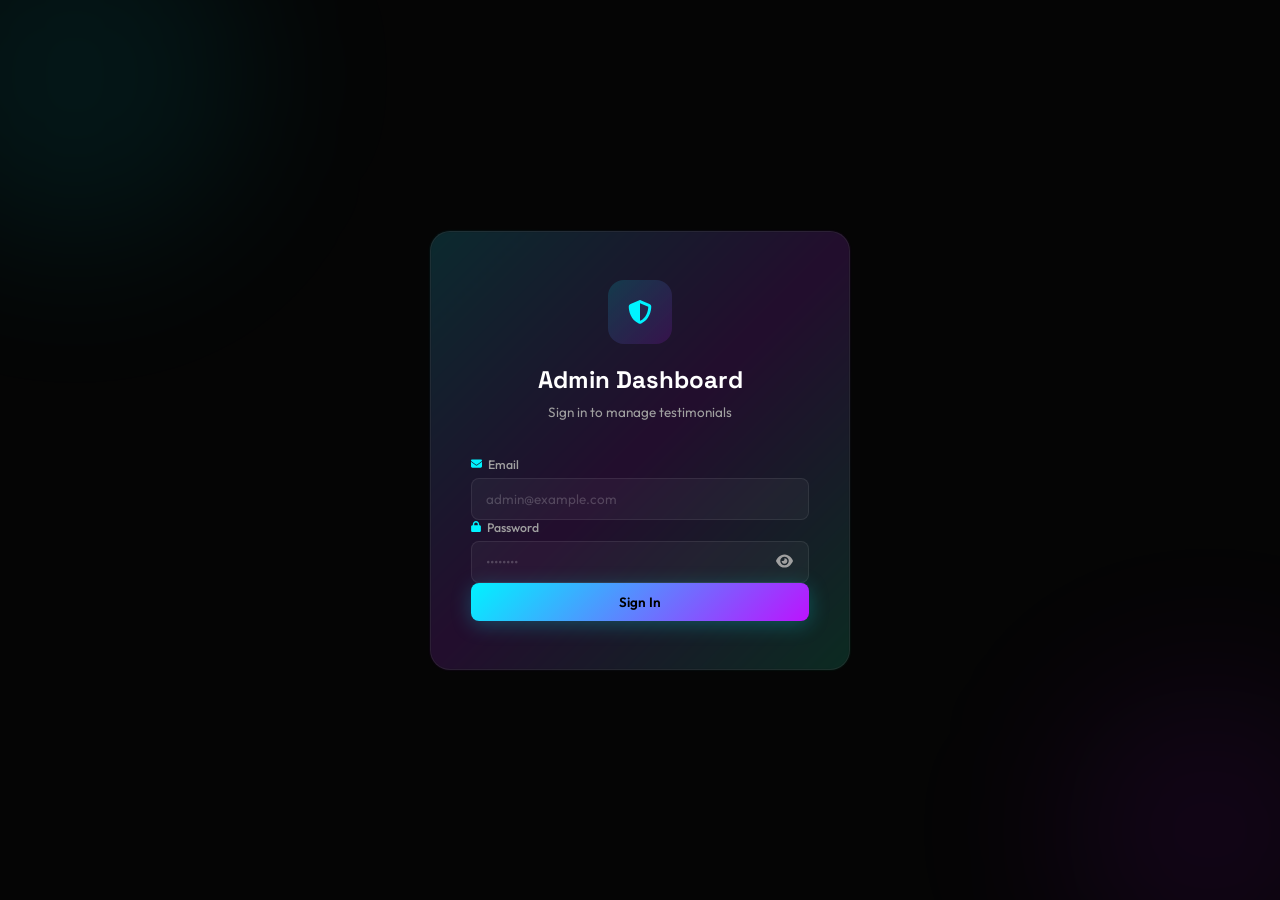
==== commit 6e063318: "Fix PHP compatibility and icons, improve SEO and GitHub 3D loading" ====
--- a/dashboard.html
+++ b/dashboard.html
@@ -2,6 +2,7 @@
 <html lang="en">
 <head>
   <meta charset="UTF-8">
+  <meta name="robots" content="noindex, nofollow">
   <meta name="viewport" content="width=device-width, initial-scale=1.0">
   <title>Dashboard — Testimonials Admin</title>
 
@@ -11,7 +12,7 @@
   <link href="https://fonts.googleapis.com/css2?family=Outfit:wght@300;400;500;600;700&family=Space+Grotesk:wght@400;500;600;700&display=swap" rel="stylesheet">
 
   <!-- Font Awesome 6.4.0 -->
-  <link rel="stylesheet" href="https://cdnjs.cloudflare.com/ajax/libs/font-awesome/6.4.0/css/all.min.css">
+  <link rel="stylesheet" href="/assets/icons/icons.css">
 
   <!-- Dashboard CSS -->
   <link rel="stylesheet" href="dashboard.css">
@@ -94,6 +95,10 @@
           <i class="fa-solid fa-comments"></i>
           <span>Guestbook</span>
         </button>
+        <button class="nav-item" data-view="gallery" id="nav-gallery">
+          <i class="fa-solid fa-images"></i>
+          <span>Manage Gallery</span>
+        </button>
       </nav>
 
       <div class="sidebar-footer">
@@ -161,6 +166,7 @@
             </div>
           </div>
 
+          <label class="form-group"><span><input type="checkbox" id="public_proof_approved"> Izinkan gambar hasil proyek tampil di website publik</span><small>Aktifkan hanya untuk gambar yang sudah disetujui klien dan disensor. Bukti transfer dan screenshot chat tetap hanya untuk admin.</small></label>
           <!-- Row 3: File Uploads -->
           <div class="form-row form-row-3">
             <div class="form-group">
@@ -371,8 +377,139 @@
         </div>
       </div>
 
+      <!-- ═══════ GALLERY VIEW ═══════ -->
+      <div id="gallery-view" class="content-panel" hidden>
+        <div class="panel-header">
+          <h2><i class="fa-solid fa-images"></i> Portfolio Gallery</h2>
+          <div class="panel-actions">
+            <button class="btn btn-primary" id="gallery-add-btn">
+              <i class="fa-solid fa-plus"></i> Add Gallery Item
+            </button>
+          </div>
+        </div>
+
+        <div class="testimonials-list" id="gallery-list-container">
+          <!-- Loading -->
+          <div class="loading-state" id="gallery-loading">
+            <i class="fa-solid fa-spinner fa-spin fa-2x"></i>
+            <p>Loading gallery items…</p>
+          </div>
+          <!-- Empty State -->
+          <div class="empty-state" id="gallery-empty" hidden>
+            <i class="fa-solid fa-images fa-3x"></i>
+            <h3>No gallery items yet</h3>
+            <p>Add projects, certificates, or awards to showcase on your portfolio.</p>
+          </div>
+          <!-- Grid Container -->
+          <div class="cards-grid" id="gallery-cards-grid"></div>
+        </div>
+      </div>
+
     </main>
   </section>
+
+  <!-- ═══════ GALLERY ITEM MODAL ═══════ -->
+  <div class="modal-overlay" id="gallery-modal" hidden>
+    <div class="modal-card gallery-modal-card">
+      <div class="modal-header">
+        <h3 id="gallery-modal-title">Add Gallery Item</h3>
+        <button class="btn-close" id="gallery-modal-close" type="button"><i class="fa-solid fa-xmark"></i></button>
+      </div>
+      <form id="gallery-form">
+        <input type="hidden" id="gallery-edit-id" name="id">
+        
+        <div class="form-row">
+          <div class="form-group" style="flex: 1;">
+            <label for="gallery-category"><i class="fa-solid fa-tags"></i> Category</label>
+            <select id="gallery-category" name="category" required>
+              <option value="projects">Projects</option>
+              <option value="certificates">Certificates</option>
+              <option value="awards">Awards</option>
+            </select>
+          </div>
+          <div class="form-group" style="flex: 1;">
+            <label for="gallery-subcategory"><i class="fa-solid fa-folder"></i> Sub Category</label>
+            <input type="text" id="gallery-subcategory" name="sub_category" placeholder="e.g. Web Dev, Certification, Award - 2025" required>
+          </div>
+        </div>
+
+        <div class="form-group">
+          <label for="gallery-title"><i class="fa-solid fa-heading"></i> Title</label>
+          <input type="text" id="gallery-title" name="title" placeholder="Project or Award Title" required>
+        </div>
+
+        <div class="form-group">
+          <label for="gallery-description"><i class="fa-solid fa-align-left"></i> Description</label>
+          <textarea id="gallery-description" name="description" rows="3" placeholder="Enter details..." required></textarea>
+        </div>
+
+        <div class="form-row">
+          <div class="form-group" style="flex: 1;">
+            <label><i class="fa-solid fa-image"></i> Image (Cloudinary)</label>
+            <div class="upload-zone" data-target="gallery-image">
+              <input type="file" id="file-gallery-image" accept="image/*" hidden>
+              <div class="upload-placeholder" id="placeholder-gallery-image">
+                <i class="fa-solid fa-cloud-arrow-up"></i>
+                <span>Click to upload image</span>
+              </div>
+              <div class="upload-preview" id="preview-gallery-image" hidden>
+                <img src="" alt="Gallery image preview" id="preview-img-gallery" style="max-height: 100px; width: auto; object-fit: contain; margin: 10px auto; display: block;">
+                <button type="button" class="remove-upload" data-field="gallery-image" id="remove-img-gallery"><i class="fa-solid fa-trash-can"></i></button>
+              </div>
+              <div class="upload-progress" id="progress-gallery-image" hidden>
+                <div class="progress-bar"><div class="progress-fill"></div></div>
+                <span class="progress-text">0%</span>
+              </div>
+            </div>
+            <input type="hidden" id="gallery-image" name="image_url" value="">
+          </div>
+        </div>
+
+        <div class="form-row">
+          <div class="form-group" style="flex: 1;">
+            <label for="gallery-github"><i class="fa-brands fa-github"></i> GitHub URL (Optional)</label>
+            <input type="url" id="gallery-github" name="github_url" placeholder="https://github.com/...">
+          </div>
+          <div class="form-group" style="flex: 1;">
+            <label for="gallery-live"><i class="fa-solid fa-link"></i> Live URL (Optional)</label>
+            <input type="url" id="gallery-live" name="live_url" placeholder="https://...">
+          </div>
+        </div>
+
+        <div class="form-row">
+          <div class="form-group" style="flex: 1;">
+            <label for="gallery-detail"><i class="fa-solid fa-award"></i> Certificate/Detail URL (Optional)</label>
+            <input type="url" id="gallery-detail" name="detail_url" placeholder="https://github.com/.../Certificate.webp">
+          </div>
+          <div class="form-group" style="flex: 1;">
+            <label for="gallery-icon"><i class="fa-solid fa-icons"></i> Placeholder Icon (If no image)</label>
+            <select id="gallery-icon" name="icon_type">
+              <option value="trophy">Trophy</option>
+              <option value="medal">Medal</option>
+              <option value="award">Award</option>
+              <option value="certificate">Certificate</option>
+            </select>
+          </div>
+        </div>
+
+        <div class="form-row">
+          <div class="form-group" style="flex: 1;">
+            <label for="gallery-order"><i class="fa-solid fa-sort"></i> Sort Order</label>
+            <input type="number" id="gallery-order" name="sort_order" value="0" min="0" required>
+          </div>
+          <div class="form-group" style="flex: 1; flex-direction: row; align-items: center; gap: 10px; margin-top: 25px;">
+            <input type="checkbox" id="gallery-visible" name="is_visible" checked style="width: auto; margin: 0;">
+            <label for="gallery-visible" style="margin: 0; cursor: pointer;">Visible on Portfolio</label>
+          </div>
+        </div>
+
+        <div class="modal-actions" style="margin-top: 15px;">
+          <button type="button" class="btn btn-ghost" id="gallery-modal-cancel">Cancel</button>
+          <button type="submit" class="btn btn-primary" id="gallery-submit-btn">Save Item</button>
+        </div>
+      </form>
+    </div>
+  </div>
 
   <!-- ═══════════════════ CONFIRM MODAL ═══════════════════ -->
   <div class="modal-overlay" id="confirm-modal" hidden>
--- a/assets/icons/icons.css
+++ b/assets/icons/icons.css
@@ -0,0 +1,99 @@
+/* Font Awesome Free 6.7.2 icons, CC BY 4.0. See LICENSE.txt. SVG masks: no icon font downloads. */
+:is(.fas,.far,.fab,.fa-solid,.fa-regular,.fa-brands){display:inline-block;font-style:normal;line-height:1;}
+:is(.fas,.far,.fab,.fa-solid,.fa-regular,.fa-brands)::before{content:"";display:inline-block;width:var(--icon-width,1em);height:1em;vertical-align:-.125em;background-color:currentColor;-webkit-mask:var(--icon-svg) center/contain no-repeat;mask:var(--icon-svg) center/contain no-repeat;}
+.fa-spin{animation:icon-spin 2s linear infinite}.fa-2x{font-size:2em}.fa-3x{font-size:3em}.fa-fw{width:1.25em;text-align:center}@keyframes icon-spin{to{transform:rotate(360deg)}}@media(prefers-reduced-motion:reduce){.fa-spin{animation:none}}
+:is(.fas,.fa-solid).fa-align-left{--icon-width:0.875em;--icon-svg:url("data:image/svg+xml,%3Csvg%20xmlns%3D%22http%3A%2F%2Fwww.w3.org%2F2000%2Fsvg%22%20viewBox%3D%220%200%20448%20512%22%3E%3Cpath%20d%3D%22M288%2064c0%2017.7-14.3%2032-32%2032L32%2096C14.3%2096%200%2081.7%200%2064S14.3%2032%2032%2032l224%200c17.7%200%2032%2014.3%2032%2032zm0%20256c0%2017.7-14.3%2032-32%2032L32%20352c-17.7%200-32-14.3-32-32s14.3-32%2032-32l224%200c17.7%200%2032%2014.3%2032%2032zM0%20192c0-17.7%2014.3-32%2032-32l384%200c17.7%200%2032%2014.3%2032%2032s-14.3%2032-32%2032L32%20224c-17.7%200-32-14.3-32-32zM448%20448c0%2017.7-14.3%2032-32%2032L32%20480c-17.7%200-32-14.3-32-32s14.3-32%2032-32l384%200c17.7%200%2032%2014.3%2032%2032z%22%2F%3E%3C%2Fsvg%3E");}
+:is(.fas,.fa-solid).fa-arrow-right{--icon-width:0.875em;--icon-svg:url("data:image/svg+xml,%3Csvg%20xmlns%3D%22http%3A%2F%2Fwww.w3.org%2F2000%2Fsvg%22%20viewBox%3D%220%200%20448%20512%22%3E%3Cpath%20d%3D%22M438.6%20278.6c12.5-12.5%2012.5-32.8%200-45.3l-160-160c-12.5-12.5-32.8-12.5-45.3%200s-12.5%2032.8%200%2045.3L338.8%20224%2032%20224c-17.7%200-32%2014.3-32%2032s14.3%2032%2032%2032l306.7%200L233.4%20393.4c-12.5%2012.5-12.5%2032.8%200%2045.3s32.8%2012.5%2045.3%200l160-160z%22%2F%3E%3C%2Fsvg%3E");}
+:is(.fas,.fa-solid).fa-arrow-up-right-from-square{--icon-width:1.0em;--icon-svg:url("data:image/svg+xml,%3Csvg%20xmlns%3D%22http%3A%2F%2Fwww.w3.org%2F2000%2Fsvg%22%20viewBox%3D%220%200%20512%20512%22%3E%3Cpath%20d%3D%22M320%200c-17.7%200-32%2014.3-32%2032s14.3%2032%2032%2032l82.7%200L201.4%20265.4c-12.5%2012.5-12.5%2032.8%200%2045.3s32.8%2012.5%2045.3%200L448%20109.3l0%2082.7c0%2017.7%2014.3%2032%2032%2032s32-14.3%2032-32l0-160c0-17.7-14.3-32-32-32L320%200zM80%2032C35.8%2032%200%2067.8%200%20112L0%20432c0%2044.2%2035.8%2080%2080%2080l320%200c44.2%200%2080-35.8%2080-80l0-112c0-17.7-14.3-32-32-32s-32%2014.3-32%2032l0%20112c0%208.8-7.2%2016-16%2016L80%20448c-8.8%200-16-7.2-16-16l0-320c0-8.8%207.2-16%2016-16l112%200c17.7%200%2032-14.3%2032-32s-14.3-32-32-32L80%2032z%22%2F%3E%3C%2Fsvg%3E");}
+:is(.fas,.fa-solid).fa-award{--icon-width:0.75em;--icon-svg:url("data:image/svg+xml,%3Csvg%20xmlns%3D%22http%3A%2F%2Fwww.w3.org%2F2000%2Fsvg%22%20viewBox%3D%220%200%20384%20512%22%3E%3Cpath%20d%3D%22M173.8%205.5c11-7.3%2025.4-7.3%2036.4%200L228%2017.2c6%203.9%2013%205.8%2020.1%205.4l21.3-1.3c13.2-.8%2025.6%206.4%2031.5%2018.2l9.6%2019.1c3.2%206.4%208.4%2011.5%2014.7%2014.7L344.5%2083c11.8%205.9%2019%2018.3%2018.2%2031.5l-1.3%2021.3c-.4%207.1%201.5%2014.2%205.4%2020.1l11.8%2017.8c7.3%2011%207.3%2025.4%200%2036.4L366.8%20228c-3.9%206-5.8%2013-5.4%2020.1l1.3%2021.3c.8%2013.2-6.4%2025.6-18.2%2031.5l-19.1%209.6c-6.4%203.2-11.5%208.4-14.7%2014.7L301%20344.5c-5.9%2011.8-18.3%2019-31.5%2018.2l-21.3-1.3c-7.1-.4-14.2%201.5-20.1%205.4l-17.8%2011.8c-11%207.3-25.4%207.3-36.4%200L156%20366.8c-6-3.9-13-5.8-20.1-5.4l-21.3%201.3c-13.2%20.8-25.6-6.4-31.5-18.2l-9.6-19.1c-3.2-6.4-8.4-11.5-14.7-14.7L39.5%20301c-11.8-5.9-19-18.3-18.2-31.5l1.3-21.3c.4-7.1-1.5-14.2-5.4-20.1L5.5%20210.2c-7.3-11-7.3-25.4%200-36.4L17.2%20156c3.9-6%205.8-13%205.4-20.1l-1.3-21.3c-.8-13.2%206.4-25.6%2018.2-31.5l19.1-9.6C65%2070.2%2070.2%2065%2073.4%2058.6L83%2039.5c5.9-11.8%2018.3-19%2031.5-18.2l21.3%201.3c7.1%20.4%2014.2-1.5%2020.1-5.4L173.8%205.5zM272%20192a80%2080%200%201%200%20-160%200%2080%2080%200%201%200%20160%200zM1.3%20441.8L44.4%20339.3c.2%20.1%20.3%20.2%20.4%20.4l9.6%2019.1c11.7%2023.2%2036%2037.3%2062%2035.8l21.3-1.3c.2%200%20.5%200%20.7%20.2l17.8%2011.8c5.1%203.3%2010.5%205.9%2016.1%207.7l-37.6%2089.3c-2.3%205.5-7.4%209.2-13.3%209.7s-11.6-2.2-14.8-7.2L74.4%20455.5l-56.1%208.3c-5.7%20.8-11.4-1.5-15-6s-4.3-10.7-2.1-16zm248%2060.4L211.7%20413c5.6-1.8%2011-4.3%2016.1-7.7l17.8-11.8c.2-.1%20.4-.2%20.7-.2l21.3%201.3c26%201.5%2050.3-12.6%2062-35.8l9.6-19.1c.1-.2%20.2-.3%20.4-.4l43.2%20102.5c2.2%205.3%201.4%2011.4-2.1%2016s-9.3%206.9-15%206l-56.1-8.3-32.2%2049.2c-3.2%205-8.9%207.7-14.8%207.2s-11-4.3-13.3-9.7z%22%2F%3E%3C%2Fsvg%3E");}
+:is(.fas,.fa-solid).fa-bars{--icon-width:0.875em;--icon-svg:url("data:image/svg+xml,%3Csvg%20xmlns%3D%22http%3A%2F%2Fwww.w3.org%2F2000%2Fsvg%22%20viewBox%3D%220%200%20448%20512%22%3E%3Cpath%20d%3D%22M0%2096C0%2078.3%2014.3%2064%2032%2064l384%200c17.7%200%2032%2014.3%2032%2032s-14.3%2032-32%2032L32%20128C14.3%20128%200%20113.7%200%2096zM0%20256c0-17.7%2014.3-32%2032-32l384%200c17.7%200%2032%2014.3%2032%2032s-14.3%2032-32%2032L32%20288c-17.7%200-32-14.3-32-32zM448%20416c0%2017.7-14.3%2032-32%2032L32%20448c-17.7%200-32-14.3-32-32s14.3-32%2032-32l384%200c17.7%200%2032%2014.3%2032%2032z%22%2F%3E%3C%2Fsvg%3E");}
+:is(.fas,.fa-solid).fa-bezier-curve{--icon-width:1.25em;--icon-svg:url("data:image/svg+xml,%3Csvg%20xmlns%3D%22http%3A%2F%2Fwww.w3.org%2F2000%2Fsvg%22%20viewBox%3D%220%200%20640%20512%22%3E%3Cpath%20d%3D%22M296%20136l0-48%2048%200%200%2048-48%200zM288%2032c-26.5%200-48%2021.5-48%2048l0%204L121.6%2084C111.2%2062.7%2089.3%2048%2064%2048C28.7%2048%200%2076.7%200%20112s28.7%2064%2064%2064c25.3%200%2047.2-14.7%2057.6-36l66.9%200c-58.9%2039.6-98.9%20105-104%20180L80%20320c-26.5%200-48%2021.5-48%2048l0%2064c0%2026.5%2021.5%2048%2048%2048l64%200c26.5%200%2048-21.5%2048-48l0-64c0-26.5-21.5-48-48-48l-3.3%200c5.9-67%2048.5-123.4%20107.5-149.1c8.6%2012.7%2023.2%2021.1%2039.8%2021.1l64%200c16.6%200%2031.1-8.4%2039.8-21.1c59%2025.7%20101.6%2082.1%20107.5%20149.1l-3.3%200c-26.5%200-48%2021.5-48%2048l0%2064c0%2026.5%2021.5%2048%2048%2048l64%200c26.5%200%2048-21.5%2048-48l0-64c0-26.5-21.5-48-48-48l-4.5%200c-5-75-45.1-140.4-104-180l66.9%200c10.4%2021.3%2032.3%2036%2057.6%2036c35.3%200%2064-28.7%2064-64s-28.7-64-64-64c-25.3%200-47.2%2014.7-57.6%2036L400%2084l0-4c0-26.5-21.5-48-48-48l-64%200zM88%20376l48%200%200%2048-48%200%200-48zm416%2048l0-48%2048%200%200%2048-48%200z%22%2F%3E%3C%2Fsvg%3E");}
+:is(.fas,.fa-solid).fa-box-open{--icon-width:1.25em;--icon-svg:url("data:image/svg+xml,%3Csvg%20xmlns%3D%22http%3A%2F%2Fwww.w3.org%2F2000%2Fsvg%22%20viewBox%3D%220%200%20640%20512%22%3E%3Cpath%20d%3D%22M58.9%2042.1c3-6.1%209.6-9.6%2016.3-8.7L320%2064%20564.8%2033.4c6.7-.8%2013.3%202.7%2016.3%208.7l41.7%2083.4c9%2017.9-.6%2039.6-19.8%2045.1L439.6%20217.3c-13.9%204-28.8-1.9-36.2-14.3L320%2064%20236.6%20203c-7.4%2012.4-22.3%2018.3-36.2%2014.3L37.1%20170.6c-19.3-5.5-28.8-27.2-19.8-45.1L58.9%2042.1zM321.1%20128l54.9%2091.4c14.9%2024.8%2044.6%2036.6%2072.5%2028.6L576%20211.6l0%20167c0%2022-15%2041.2-36.4%2046.6l-204.1%2051c-10.2%202.6-20.9%202.6-31%200l-204.1-51C79%20419.7%2064%20400.5%2064%20378.5l0-167L191.6%20248c27.8%208%2057.6-3.8%2072.5-28.6L318.9%20128l2.2%200z%22%2F%3E%3C%2Fsvg%3E");}
+:is(.fas,.fa-solid).fa-briefcase{--icon-width:1.0em;--icon-svg:url("data:image/svg+xml,%3Csvg%20xmlns%3D%22http%3A%2F%2Fwww.w3.org%2F2000%2Fsvg%22%20viewBox%3D%220%200%20512%20512%22%3E%3Cpath%20d%3D%22M184%2048l144%200c4.4%200%208%203.6%208%208l0%2040L176%2096l0-40c0-4.4%203.6-8%208-8zm-56%208l0%2040L64%2096C28.7%2096%200%20124.7%200%20160l0%2096%20192%200%20128%200%20192%200%200-96c0-35.3-28.7-64-64-64l-64%200%200-40c0-30.9-25.1-56-56-56L184%200c-30.9%200-56%2025.1-56%2056zM512%20288l-192%200%200%2032c0%2017.7-14.3%2032-32%2032l-64%200c-17.7%200-32-14.3-32-32l0-32L0%20288%200%20416c0%2035.3%2028.7%2064%2064%2064l384%200c35.3%200%2064-28.7%2064-64l0-128z%22%2F%3E%3C%2Fsvg%3E");}
+:is(.far,.fa-regular).fa-calendar{--icon-width:0.875em;--icon-svg:url("data:image/svg+xml,%3Csvg%20xmlns%3D%22http%3A%2F%2Fwww.w3.org%2F2000%2Fsvg%22%20viewBox%3D%220%200%20448%20512%22%3E%3Cpath%20d%3D%22M152%2024c0-13.3-10.7-24-24-24s-24%2010.7-24%2024l0%2040L64%2064C28.7%2064%200%2092.7%200%20128l0%2016%200%2048L0%20448c0%2035.3%2028.7%2064%2064%2064l320%200c35.3%200%2064-28.7%2064-64l0-256%200-48%200-16c0-35.3-28.7-64-64-64l-40%200%200-40c0-13.3-10.7-24-24-24s-24%2010.7-24%2024l0%2040L152%2064l0-40zM48%20192l352%200%200%20256c0%208.8-7.2%2016-16%2016L64%20464c-8.8%200-16-7.2-16-16l0-256z%22%2F%3E%3C%2Fsvg%3E");}
+:is(.fas,.fa-solid).fa-calendar{--icon-width:0.875em;--icon-svg:url("data:image/svg+xml,%3Csvg%20xmlns%3D%22http%3A%2F%2Fwww.w3.org%2F2000%2Fsvg%22%20viewBox%3D%220%200%20448%20512%22%3E%3Cpath%20d%3D%22M96%2032l0%2032L48%2064C21.5%2064%200%2085.5%200%20112l0%2048%20448%200%200-48c0-26.5-21.5-48-48-48l-48%200%200-32c0-17.7-14.3-32-32-32s-32%2014.3-32%2032l0%2032L160%2064l0-32c0-17.7-14.3-32-32-32S96%2014.3%2096%2032zM448%20192L0%20192%200%20464c0%2026.5%2021.5%2048%2048%2048l352%200c26.5%200%2048-21.5%2048-48l0-272z%22%2F%3E%3C%2Fsvg%3E");}
+:is(.far,.fa-regular).fa-calendar-days{--icon-width:0.875em;--icon-svg:url("data:image/svg+xml,%3Csvg%20xmlns%3D%22http%3A%2F%2Fwww.w3.org%2F2000%2Fsvg%22%20viewBox%3D%220%200%20448%20512%22%3E%3Cpath%20d%3D%22M152%2024c0-13.3-10.7-24-24-24s-24%2010.7-24%2024l0%2040L64%2064C28.7%2064%200%2092.7%200%20128l0%2016%200%2048L0%20448c0%2035.3%2028.7%2064%2064%2064l320%200c35.3%200%2064-28.7%2064-64l0-256%200-48%200-16c0-35.3-28.7-64-64-64l-40%200%200-40c0-13.3-10.7-24-24-24s-24%2010.7-24%2024l0%2040L152%2064l0-40zM48%20192l80%200%200%2056-80%200%200-56zm0%20104l80%200%200%2064-80%200%200-64zm128%200l96%200%200%2064-96%200%200-64zm144%200l80%200%200%2064-80%200%200-64zm80-48l-80%200%200-56%2080%200%200%2056zm0%20160l0%2040c0%208.8-7.2%2016-16%2016l-64%200%200-56%2080%200zm-128%200l0%2056-96%200%200-56%2096%200zm-144%200l0%2056-64%200c-8.8%200-16-7.2-16-16l0-40%2080%200zM272%20248l-96%200%200-56%2096%200%200%2056z%22%2F%3E%3C%2Fsvg%3E");}
+:is(.fas,.fa-solid).fa-calendar-days{--icon-width:0.875em;--icon-svg:url("data:image/svg+xml,%3Csvg%20xmlns%3D%22http%3A%2F%2Fwww.w3.org%2F2000%2Fsvg%22%20viewBox%3D%220%200%20448%20512%22%3E%3Cpath%20d%3D%22M128%200c17.7%200%2032%2014.3%2032%2032l0%2032%20128%200%200-32c0-17.7%2014.3-32%2032-32s32%2014.3%2032%2032l0%2032%2048%200c26.5%200%2048%2021.5%2048%2048l0%2048L0%20160l0-48C0%2085.5%2021.5%2064%2048%2064l48%200%200-32c0-17.7%2014.3-32%2032-32zM0%20192l448%200%200%20272c0%2026.5-21.5%2048-48%2048L48%20512c-26.5%200-48-21.5-48-48L0%20192zm64%2080l0%2032c0%208.8%207.2%2016%2016%2016l32%200c8.8%200%2016-7.2%2016-16l0-32c0-8.8-7.2-16-16-16l-32%200c-8.8%200-16%207.2-16%2016zm128%200l0%2032c0%208.8%207.2%2016%2016%2016l32%200c8.8%200%2016-7.2%2016-16l0-32c0-8.8-7.2-16-16-16l-32%200c-8.8%200-16%207.2-16%2016zm144-16c-8.8%200-16%207.2-16%2016l0%2032c0%208.8%207.2%2016%2016%2016l32%200c8.8%200%2016-7.2%2016-16l0-32c0-8.8-7.2-16-16-16l-32%200zM64%20400l0%2032c0%208.8%207.2%2016%2016%2016l32%200c8.8%200%2016-7.2%2016-16l0-32c0-8.8-7.2-16-16-16l-32%200c-8.8%200-16%207.2-16%2016zm144-16c-8.8%200-16%207.2-16%2016l0%2032c0%208.8%207.2%2016%2016%2016l32%200c8.8%200%2016-7.2%2016-16l0-32c0-8.8-7.2-16-16-16l-32%200zm112%2016l0%2032c0%208.8%207.2%2016%2016%2016l32%200c8.8%200%2016-7.2%2016-16l0-32c0-8.8-7.2-16-16-16l-32%200c-8.8%200-16%207.2-16%2016z%22%2F%3E%3C%2Fsvg%3E");}
+:is(.fas,.fa-solid).fa-certificate{--icon-width:1.0em;--icon-svg:url("data:image/svg+xml,%3Csvg%20xmlns%3D%22http%3A%2F%2Fwww.w3.org%2F2000%2Fsvg%22%20viewBox%3D%220%200%20512%20512%22%3E%3Cpath%20d%3D%22M211%207.3C205%201%20196-1.4%20187.6%20.8s-14.9%208.9-17.1%2017.3L154.7%2080.6l-62-17.5c-8.4-2.4-17.4%200-23.5%206.1s-8.5%2015.1-6.1%2023.5l17.5%2062L18.1%20170.6c-8.4%202.1-15%208.7-17.3%2017.1S1%20205%207.3%20211l46.2%2045L7.3%20301C1%20307-1.4%20316%20.8%20324.4s8.9%2014.9%2017.3%2017.1l62.5%2015.8-17.5%2062c-2.4%208.4%200%2017.4%206.1%2023.5s15.1%208.5%2023.5%206.1l62-17.5%2015.8%2062.5c2.1%208.4%208.7%2015%2017.1%2017.3s17.3-.2%2023.4-6.4l45-46.2%2045%2046.2c6.1%206.2%2015%208.7%2023.4%206.4s14.9-8.9%2017.1-17.3l15.8-62.5%2062%2017.5c8.4%202.4%2017.4%200%2023.5-6.1s8.5-15.1%206.1-23.5l-17.5-62%2062.5-15.8c8.4-2.1%2015-8.7%2017.3-17.1s-.2-17.4-6.4-23.4l-46.2-45%2046.2-45c6.2-6.1%208.7-15%206.4-23.4s-8.9-14.9-17.3-17.1l-62.5-15.8%2017.5-62c2.4-8.4%200-17.4-6.1-23.5s-15.1-8.5-23.5-6.1l-62%2017.5L341.4%2018.1c-2.1-8.4-8.7-15-17.1-17.3S307%201%20301%207.3L256%2053.5%20211%207.3z%22%2F%3E%3C%2Fsvg%3E");}
+:is(.fas,.fa-solid).fa-check{--icon-width:0.875em;--icon-svg:url("data:image/svg+xml,%3Csvg%20xmlns%3D%22http%3A%2F%2Fwww.w3.org%2F2000%2Fsvg%22%20viewBox%3D%220%200%20448%20512%22%3E%3Cpath%20d%3D%22M438.6%20105.4c12.5%2012.5%2012.5%2032.8%200%2045.3l-256%20256c-12.5%2012.5-32.8%2012.5-45.3%200l-128-128c-12.5-12.5-12.5-32.8%200-45.3s32.8-12.5%2045.3%200L160%20338.7%20393.4%20105.4c12.5-12.5%2032.8-12.5%2045.3%200z%22%2F%3E%3C%2Fsvg%3E");}
+:is(.far,.fa-regular).fa-check-circle{--icon-width:1.0em;--icon-svg:url("data:image/svg+xml,%3Csvg%20xmlns%3D%22http%3A%2F%2Fwww.w3.org%2F2000%2Fsvg%22%20viewBox%3D%220%200%20512%20512%22%3E%3Cpath%20d%3D%22M256%2048a208%20208%200%201%201%200%20416%20208%20208%200%201%201%200-416zm0%20464A256%20256%200%201%200%20256%200a256%20256%200%201%200%200%20512zM369%20209c9.4-9.4%209.4-24.6%200-33.9s-24.6-9.4-33.9%200l-111%20111-47-47c-9.4-9.4-24.6-9.4-33.9%200s-9.4%2024.6%200%2033.9l64%2064c9.4%209.4%2024.6%209.4%2033.9%200L369%20209z%22%2F%3E%3C%2Fsvg%3E");}
+:is(.fas,.fa-solid).fa-check-circle{--icon-width:1.0em;--icon-svg:url("data:image/svg+xml,%3Csvg%20xmlns%3D%22http%3A%2F%2Fwww.w3.org%2F2000%2Fsvg%22%20viewBox%3D%220%200%20512%20512%22%3E%3Cpath%20d%3D%22M256%20512A256%20256%200%201%200%20256%200a256%20256%200%201%200%200%20512zM369%20209L241%20337c-9.4%209.4-24.6%209.4-33.9%200l-64-64c-9.4-9.4-9.4-24.6%200-33.9s24.6-9.4%2033.9%200l47%2047L335%20175c9.4-9.4%2024.6-9.4%2033.9%200s9.4%2024.6%200%2033.9z%22%2F%3E%3C%2Fsvg%3E");}
+:is(.fas,.fa-solid).fa-chevron-left{--icon-width:0.625em;--icon-svg:url("data:image/svg+xml,%3Csvg%20xmlns%3D%22http%3A%2F%2Fwww.w3.org%2F2000%2Fsvg%22%20viewBox%3D%220%200%20320%20512%22%3E%3Cpath%20d%3D%22M9.4%20233.4c-12.5%2012.5-12.5%2032.8%200%2045.3l192%20192c12.5%2012.5%2032.8%2012.5%2045.3%200s12.5-32.8%200-45.3L77.3%20256%20246.6%2086.6c12.5-12.5%2012.5-32.8%200-45.3s-32.8-12.5-45.3%200l-192%20192z%22%2F%3E%3C%2Fsvg%3E");}
+:is(.fas,.fa-solid).fa-chevron-right{--icon-width:0.625em;--icon-svg:url("data:image/svg+xml,%3Csvg%20xmlns%3D%22http%3A%2F%2Fwww.w3.org%2F2000%2Fsvg%22%20viewBox%3D%220%200%20320%20512%22%3E%3Cpath%20d%3D%22M310.6%20233.4c12.5%2012.5%2012.5%2032.8%200%2045.3l-192%20192c-12.5%2012.5-32.8%2012.5-45.3%200s-12.5-32.8%200-45.3L242.7%20256%2073.4%2086.6c-12.5-12.5-12.5-32.8%200-45.3s32.8-12.5%2045.3%200l192%20192z%22%2F%3E%3C%2Fsvg%3E");}
+:is(.fas,.fa-solid).fa-clipboard-list{--icon-width:0.75em;--icon-svg:url("data:image/svg+xml,%3Csvg%20xmlns%3D%22http%3A%2F%2Fwww.w3.org%2F2000%2Fsvg%22%20viewBox%3D%220%200%20384%20512%22%3E%3Cpath%20d%3D%22M192%200c-41.8%200-77.4%2026.7-90.5%2064L64%2064C28.7%2064%200%2092.7%200%20128L0%20448c0%2035.3%2028.7%2064%2064%2064l256%200c35.3%200%2064-28.7%2064-64l0-320c0-35.3-28.7-64-64-64l-37.5%200C269.4%2026.7%20233.8%200%20192%200zm0%2064a32%2032%200%201%201%200%2064%2032%2032%200%201%201%200-64zM72%20272a24%2024%200%201%201%2048%200%2024%2024%200%201%201%20-48%200zm104-16l128%200c8.8%200%2016%207.2%2016%2016s-7.2%2016-16%2016l-128%200c-8.8%200-16-7.2-16-16s7.2-16%2016-16zM72%20368a24%2024%200%201%201%2048%200%2024%2024%200%201%201%20-48%200zm88%200c0-8.8%207.2-16%2016-16l128%200c8.8%200%2016%207.2%2016%2016s-7.2%2016-16%2016l-128%200c-8.8%200-16-7.2-16-16z%22%2F%3E%3C%2Fsvg%3E");}
+:is(.fas,.fa-solid).fa-cloud-arrow-up{--icon-width:1.25em;--icon-svg:url("data:image/svg+xml,%3Csvg%20xmlns%3D%22http%3A%2F%2Fwww.w3.org%2F2000%2Fsvg%22%20viewBox%3D%220%200%20640%20512%22%3E%3Cpath%20d%3D%22M144%20480C64.5%20480%200%20415.5%200%20336c0-62.8%2040.2-116.2%2096.2-135.9c-.1-2.7-.2-5.4-.2-8.1c0-88.4%2071.6-160%20160-160c59.3%200%20111%2032.2%20138.7%2080.2C409.9%20102%20428.3%2096%20448%2096c53%200%2096%2043%2096%2096c0%2012.2-2.3%2023.8-6.4%2034.6C596%20238.4%20640%20290.1%20640%20352c0%2070.7-57.3%20128-128%20128l-368%200zm79-217c-9.4%209.4-9.4%2024.6%200%2033.9s24.6%209.4%2033.9%200l39-39L296%20392c0%2013.3%2010.7%2024%2024%2024s24-10.7%2024-24l0-134.1%2039%2039c9.4%209.4%2024.6%209.4%2033.9%200s9.4-24.6%200-33.9l-80-80c-9.4-9.4-24.6-9.4-33.9%200l-80%2080z%22%2F%3E%3C%2Fsvg%3E");}
+:is(.fas,.fa-solid).fa-code{--icon-width:1.25em;--icon-svg:url("data:image/svg+xml,%3Csvg%20xmlns%3D%22http%3A%2F%2Fwww.w3.org%2F2000%2Fsvg%22%20viewBox%3D%220%200%20640%20512%22%3E%3Cpath%20d%3D%22M392.8%201.2c-17-4.9-34.7%205-39.6%2022l-128%20448c-4.9%2017%205%2034.7%2022%2039.6s34.7-5%2039.6-22l128-448c4.9-17-5-34.7-22-39.6zm80.6%20120.1c-12.5%2012.5-12.5%2032.8%200%2045.3L562.7%20256l-89.4%2089.4c-12.5%2012.5-12.5%2032.8%200%2045.3s32.8%2012.5%2045.3%200l112-112c12.5-12.5%2012.5-32.8%200-45.3l-112-112c-12.5-12.5-32.8-12.5-45.3%200zm-306.7%200c-12.5-12.5-32.8-12.5-45.3%200l-112%20112c-12.5%2012.5-12.5%2032.8%200%2045.3l112%20112c12.5%2012.5%2032.8%2012.5%2045.3%200s12.5-32.8%200-45.3L77.3%20256l89.4-89.4c12.5-12.5%2012.5-32.8%200-45.3z%22%2F%3E%3C%2Fsvg%3E");}
+:is(.fas,.fa-solid).fa-coins{--icon-width:1.0em;--icon-svg:url("data:image/svg+xml,%3Csvg%20xmlns%3D%22http%3A%2F%2Fwww.w3.org%2F2000%2Fsvg%22%20viewBox%3D%220%200%20512%20512%22%3E%3Cpath%20d%3D%22M512%2080c0%2018-14.3%2034.6-38.4%2048c-29.1%2016.1-72.5%2027.5-122.3%2030.9c-3.7-1.8-7.4-3.5-11.3-5C300.6%20137.4%20248.2%20128%20192%20128c-8.3%200-16.4%20.2-24.5%20.6l-1.1-.6C142.3%20114.6%20128%2098%20128%2080c0-44.2%2086-80%20192-80S512%2035.8%20512%2080zM160.7%20161.1c10.2-.7%2020.7-1.1%2031.3-1.1c62.2%200%20117.4%2012.3%20152.5%2031.4C369.3%20204.9%20384%20221.7%20384%20240c0%204-.7%207.9-2.1%2011.7c-4.6%2013.2-17%2025.3-35%2035.5c0%200%200%200%200%200c-.1%20.1-.3%20.1-.4%20.2c0%200%200%200%200%200s0%200%200%200c-.3%20.2-.6%20.3-.9%20.5c-35%2019.4-90.8%2032-153.6%2032c-59.6%200-112.9-11.3-148.2-29.1c-1.9-.9-3.7-1.9-5.5-2.9C14.3%20274.6%200%20258%200%20240c0-34.8%2053.4-64.5%20128-75.4c10.5-1.5%2021.4-2.7%2032.7-3.5zM416%20240c0-21.9-10.6-39.9-24.1-53.4c28.3-4.4%2054.2-11.4%2076.2-20.5c16.3-6.8%2031.5-15.2%2043.9-25.5l0%2035.4c0%2019.3-16.5%2037.1-43.8%2050.9c-14.6%207.4-32.4%2013.7-52.4%2018.5c.1-1.8%20.2-3.5%20.2-5.3zm-32%2096c0%2018-14.3%2034.6-38.4%2048c-1.8%201-3.6%201.9-5.5%202.9C304.9%20404.7%20251.6%20416%20192%20416c-62.8%200-118.6-12.6-153.6-32C14.3%20370.6%200%20354%200%20336l0-35.4c12.5%2010.3%2027.6%2018.7%2043.9%2025.5C83.4%20342.6%20135.8%20352%20192%20352s108.6-9.4%20148.1-25.9c7.8-3.2%2015.3-6.9%2022.4-10.9c6.1-3.4%2011.8-7.2%2017.2-11.2c1.5-1.1%202.9-2.3%204.3-3.4l0%203.4%200%205.7%200%2026.3zm32%200l0-32%200-25.9c19-4.2%2036.5-9.5%2052.1-16c16.3-6.8%2031.5-15.2%2043.9-25.5l0%2035.4c0%2010.5-5%2021-14.9%2030.9c-16.3%2016.3-45%2029.7-81.3%2038.4c.1-1.7%20.2-3.5%20.2-5.3zM192%20448c56.2%200%20108.6-9.4%20148.1-25.9c16.3-6.8%2031.5-15.2%2043.9-25.5l0%2035.4c0%2044.2-86%2080-192%2080S0%20476.2%200%20432l0-35.4c12.5%2010.3%2027.6%2018.7%2043.9%2025.5C83.4%20438.6%20135.8%20448%20192%20448z%22%2F%3E%3C%2Fsvg%3E");}
+:is(.far,.fa-regular).fa-comments{--icon-width:1.25em;--icon-svg:url("data:image/svg+xml,%3Csvg%20xmlns%3D%22http%3A%2F%2Fwww.w3.org%2F2000%2Fsvg%22%20viewBox%3D%220%200%20640%20512%22%3E%3Cpath%20d%3D%22M88.2%20309.1c9.8-18.3%206.8-40.8-7.5-55.8C59.4%20230.9%2048%20204%2048%20176c0-63.5%2063.8-128%20160-128s160%2064.5%20160%20128s-63.8%20128-160%20128c-13.1%200-25.8-1.3-37.8-3.6c-10.4-2-21.2-.6-30.7%204.2c-4.1%202.1-8.3%204.1-12.6%206c-16%207.2-32.9%2013.5-49.9%2018c2.8-4.6%205.4-9.1%207.9-13.6c1.1-1.9%202.2-3.9%203.2-5.9zM208%20352c114.9%200%20208-78.8%20208-176S322.9%200%20208%200S0%2078.8%200%20176c0%2041.8%2017.2%2080.1%2045.9%20110.3c-.9%201.7-1.9%203.5-2.8%205.1c-10.3%2018.4-22.3%2036.5-36.6%2052.1c-6.6%207-8.3%2017.2-4.6%2025.9C5.8%20378.3%2014.4%20384%2024%20384c43%200%2086.5-13.3%20122.7-29.7c4.8-2.2%209.6-4.5%2014.2-6.8c15.1%203%2030.9%204.5%2047.1%204.5zM432%20480c16.2%200%2031.9-1.6%2047.1-4.5c4.6%202.3%209.4%204.6%2014.2%206.8C529.5%20498.7%20573%20512%20616%20512c9.6%200%2018.2-5.7%2022-14.5c3.8-8.8%202-19-4.6-25.9c-14.2-15.6-26.2-33.7-36.6-52.1c-.9-1.7-1.9-3.4-2.8-5.1C622.8%20384.1%20640%20345.8%20640%20304c0-94.4-87.9-171.5-198.2-175.8c4.1%2015.2%206.2%2031.2%206.2%2047.8l0%20.6c87.2%206.7%20144%2067.5%20144%20127.4c0%2028-11.4%2054.9-32.7%2077.2c-14.3%2015-17.3%2037.6-7.5%2055.8c1.1%202%202.2%204%203.2%205.9c2.5%204.5%205.2%209%207.9%2013.6c-17-4.5-33.9-10.7-49.9-18c-4.3-1.9-8.5-3.9-12.6-6c-9.5-4.8-20.3-6.2-30.7-4.2c-12.1%202.4-24.8%203.6-37.8%203.6c-61.7%200-110-26.5-136.8-62.3c-16%205.4-32.8%209.4-50%2011.8C279%20439.8%20350%20480%20432%20480z%22%2F%3E%3C%2Fsvg%3E");}
+:is(.fas,.fa-solid).fa-comments{--icon-width:1.25em;--icon-svg:url("data:image/svg+xml,%3Csvg%20xmlns%3D%22http%3A%2F%2Fwww.w3.org%2F2000%2Fsvg%22%20viewBox%3D%220%200%20640%20512%22%3E%3Cpath%20d%3D%22M208%20352c114.9%200%20208-78.8%20208-176S322.9%200%20208%200S0%2078.8%200%20176c0%2038.6%2014.7%2074.3%2039.6%20103.4c-3.5%209.4-8.7%2017.7-14.2%2024.7c-4.8%206.2-9.7%2011-13.3%2014.3c-1.8%201.6-3.3%202.9-4.3%203.7c-.5%20.4-.9%20.7-1.1%20.8l-.2%20.2s0%200%200%200s0%200%200%200C1%20327.2-1.4%20334.4%20.8%20340.9S9.1%20352%2016%20352c21.8%200%2043.8-5.6%2062.1-12.5c9.2-3.5%2017.8-7.4%2025.2-11.4C134.1%20343.3%20169.8%20352%20208%20352zM448%20176c0%20112.3-99.1%20196.9-216.5%20207C255.8%20457.4%20336.4%20512%20432%20512c38.2%200%2073.9-8.7%20104.7-23.9c7.5%204%2016%207.9%2025.2%2011.4c18.3%206.9%2040.3%2012.5%2062.1%2012.5c6.9%200%2013.1-4.5%2015.2-11.1c2.1-6.6-.2-13.8-5.8-17.9c0%200%200%200%200%200s0%200%200%200l-.2-.2c-.2-.2-.6-.4-1.1-.8c-1-.8-2.5-2-4.3-3.7c-3.6-3.3-8.5-8.1-13.3-14.3c-5.5-7-10.7-15.4-14.2-24.7c24.9-29%2039.6-64.7%2039.6-103.4c0-92.8-84.9-168.9-192.6-175.5c.4%205.1%20.6%2010.3%20.6%2015.5z%22%2F%3E%3C%2Fsvg%3E");}
+:is(.far,.fa-regular).fa-envelope{--icon-width:1.0em;--icon-svg:url("data:image/svg+xml,%3Csvg%20xmlns%3D%22http%3A%2F%2Fwww.w3.org%2F2000%2Fsvg%22%20viewBox%3D%220%200%20512%20512%22%3E%3Cpath%20d%3D%22M64%20112c-8.8%200-16%207.2-16%2016l0%2022.1L220.5%20291.7c20.7%2017%2050.4%2017%2071.1%200L464%20150.1l0-22.1c0-8.8-7.2-16-16-16L64%20112zM48%20212.2L48%20384c0%208.8%207.2%2016%2016%2016l384%200c8.8%200%2016-7.2%2016-16l0-171.8L322%20328.8c-38.4%2031.5-93.7%2031.5-132%200L48%20212.2zM0%20128C0%2092.7%2028.7%2064%2064%2064l384%200c35.3%200%2064%2028.7%2064%2064l0%20256c0%2035.3-28.7%2064-64%2064L64%20448c-35.3%200-64-28.7-64-64L0%20128z%22%2F%3E%3C%2Fsvg%3E");}
+:is(.fas,.fa-solid).fa-envelope{--icon-width:1.0em;--icon-svg:url("data:image/svg+xml,%3Csvg%20xmlns%3D%22http%3A%2F%2Fwww.w3.org%2F2000%2Fsvg%22%20viewBox%3D%220%200%20512%20512%22%3E%3Cpath%20d%3D%22M48%2064C21.5%2064%200%2085.5%200%20112c0%2015.1%207.1%2029.3%2019.2%2038.4L236.8%20313.6c11.4%208.5%2027%208.5%2038.4%200L492.8%20150.4c12.1-9.1%2019.2-23.3%2019.2-38.4c0-26.5-21.5-48-48-48L48%2064zM0%20176L0%20384c0%2035.3%2028.7%2064%2064%2064l384%200c35.3%200%2064-28.7%2064-64l0-208L294.4%20339.2c-22.8%2017.1-54%2017.1-76.8%200L0%20176z%22%2F%3E%3C%2Fsvg%3E");}
+:is(.fas,.fa-solid).fa-exclamation-circle{--icon-width:1.0em;--icon-svg:url("data:image/svg+xml,%3Csvg%20xmlns%3D%22http%3A%2F%2Fwww.w3.org%2F2000%2Fsvg%22%20viewBox%3D%220%200%20512%20512%22%3E%3Cpath%20d%3D%22M256%20512A256%20256%200%201%200%20256%200a256%20256%200%201%200%200%20512zm0-384c13.3%200%2024%2010.7%2024%2024l0%20112c0%2013.3-10.7%2024-24%2024s-24-10.7-24-24l0-112c0-13.3%2010.7-24%2024-24zM224%20352a32%2032%200%201%201%2064%200%2032%2032%200%201%201%20-64%200z%22%2F%3E%3C%2Fsvg%3E");}
+:is(.fas,.fa-solid).fa-external-link-alt{--icon-width:1.0em;--icon-svg:url("data:image/svg+xml,%3Csvg%20xmlns%3D%22http%3A%2F%2Fwww.w3.org%2F2000%2Fsvg%22%20viewBox%3D%220%200%20512%20512%22%3E%3Cpath%20d%3D%22M352%200c-12.9%200-24.6%207.8-29.6%2019.8s-2.2%2025.7%206.9%2034.9L370.7%2096%20201.4%20265.4c-12.5%2012.5-12.5%2032.8%200%2045.3s32.8%2012.5%2045.3%200L416%20141.3l41.4%2041.4c9.2%209.2%2022.9%2011.9%2034.9%206.9s19.8-16.6%2019.8-29.6l0-128c0-17.7-14.3-32-32-32L352%200zM80%2032C35.8%2032%200%2067.8%200%20112L0%20432c0%2044.2%2035.8%2080%2080%2080l320%200c44.2%200%2080-35.8%2080-80l0-112c0-17.7-14.3-32-32-32s-32%2014.3-32%2032l0%20112c0%208.8-7.2%2016-16%2016L80%20448c-8.8%200-16-7.2-16-16l0-320c0-8.8%207.2-16%2016-16l112%200c17.7%200%2032-14.3%2032-32s-14.3-32-32-32L80%2032z%22%2F%3E%3C%2Fsvg%3E");}
+:is(.far,.fa-regular).fa-eye{--icon-width:1.125em;--icon-svg:url("data:image/svg+xml,%3Csvg%20xmlns%3D%22http%3A%2F%2Fwww.w3.org%2F2000%2Fsvg%22%20viewBox%3D%220%200%20576%20512%22%3E%3Cpath%20d%3D%22M288%2080c-65.2%200-118.8%2029.6-159.9%2067.7C89.6%20183.5%2063%20226%2049.4%20256c13.6%2030%2040.2%2072.5%2078.6%20108.3C169.2%20402.4%20222.8%20432%20288%20432s118.8-29.6%20159.9-67.7C486.4%20328.5%20513%20286%20526.6%20256c-13.6-30-40.2-72.5-78.6-108.3C406.8%20109.6%20353.2%2080%20288%2080zM95.4%20112.6C142.5%2068.8%20207.2%2032%20288%2032s145.5%2036.8%20192.6%2080.6c46.8%2043.5%2078.1%2095.4%2093%20131.1c3.3%207.9%203.3%2016.7%200%2024.6c-14.9%2035.7-46.2%2087.7-93%20131.1C433.5%20443.2%20368.8%20480%20288%20480s-145.5-36.8-192.6-80.6C48.6%20356%2017.3%20304%202.5%20268.3c-3.3-7.9-3.3-16.7%200-24.6C17.3%20208%2048.6%20156%2095.4%20112.6zM288%20336c44.2%200%2080-35.8%2080-80s-35.8-80-80-80c-.7%200-1.3%200-2%200c1.3%205.1%202%2010.5%202%2016c0%2035.3-28.7%2064-64%2064c-5.5%200-10.9-.7-16-2c0%20.7%200%201.3%200%202c0%2044.2%2035.8%2080%2080%2080zm0-208a128%20128%200%201%201%200%20256%20128%20128%200%201%201%200-256z%22%2F%3E%3C%2Fsvg%3E");}
+:is(.fas,.fa-solid).fa-eye{--icon-width:1.125em;--icon-svg:url("data:image/svg+xml,%3Csvg%20xmlns%3D%22http%3A%2F%2Fwww.w3.org%2F2000%2Fsvg%22%20viewBox%3D%220%200%20576%20512%22%3E%3Cpath%20d%3D%22M288%2032c-80.8%200-145.5%2036.8-192.6%2080.6C48.6%20156%2017.3%20208%202.5%20243.7c-3.3%207.9-3.3%2016.7%200%2024.6C17.3%20304%2048.6%20356%2095.4%20399.4C142.5%20443.2%20207.2%20480%20288%20480s145.5-36.8%20192.6-80.6c46.8-43.5%2078.1-95.4%2093-131.1c3.3-7.9%203.3-16.7%200-24.6c-14.9-35.7-46.2-87.7-93-131.1C433.5%2068.8%20368.8%2032%20288%2032zM144%20256a144%20144%200%201%201%20288%200%20144%20144%200%201%201%20-288%200zm144-64c0%2035.3-28.7%2064-64%2064c-7.1%200-13.9-1.2-20.3-3.3c-5.5-1.8-11.9%201.6-11.7%207.4c.3%206.9%201.3%2013.8%203.2%2020.7c13.7%2051.2%2066.4%2081.6%20117.6%2067.9s81.6-66.4%2067.9-117.6c-11.1-41.5-47.8-69.4-88.6-71.1c-5.8-.2-9.2%206.1-7.4%2011.7c2.1%206.4%203.3%2013.2%203.3%2020.3z%22%2F%3E%3C%2Fsvg%3E");}
+:is(.far,.fa-regular).fa-eye-slash{--icon-width:1.25em;--icon-svg:url("data:image/svg+xml,%3Csvg%20xmlns%3D%22http%3A%2F%2Fwww.w3.org%2F2000%2Fsvg%22%20viewBox%3D%220%200%20640%20512%22%3E%3Cpath%20d%3D%22M38.8%205.1C28.4-3.1%2013.3-1.2%205.1%209.2S-1.2%2034.7%209.2%2042.9l592%20464c10.4%208.2%2025.5%206.3%2033.7-4.1s6.3-25.5-4.1-33.7L525.6%20386.7c39.6-40.6%2066.4-86.1%2079.9-118.4c3.3-7.9%203.3-16.7%200-24.6c-14.9-35.7-46.2-87.7-93-131.1C465.5%2068.8%20400.8%2032%20320%2032c-68.2%200-125%2026.3-169.3%2060.8L38.8%205.1zm151%20118.3C226%2097.7%20269.5%2080%20320%2080c65.2%200%20118.8%2029.6%20159.9%2067.7C518.4%20183.5%20545%20226%20558.6%20256c-12.6%2028-36.6%2066.8-70.9%20100.9l-53.8-42.2c9.1-17.6%2014.2-37.5%2014.2-58.7c0-70.7-57.3-128-128-128c-32.2%200-61.7%2011.9-84.2%2031.5l-46.1-36.1zM394.9%20284.2l-81.5-63.9c4.2-8.5%206.6-18.2%206.6-28.3c0-5.5-.7-10.9-2-16c.7%200%201.3%200%202%200c44.2%200%2080%2035.8%2080%2080c0%209.9-1.8%2019.4-5.1%2028.2zm9.4%20130.3C378.8%20425.4%20350.7%20432%20320%20432c-65.2%200-118.8-29.6-159.9-67.7C121.6%20328.5%2095%20286%2081.4%20256c8.3-18.4%2021.5-41.5%2039.4-64.8L83.1%20161.5C60.3%20191.2%2044%20220.8%2034.5%20243.7c-3.3%207.9-3.3%2016.7%200%2024.6c14.9%2035.7%2046.2%2087.7%2093%20131.1C174.5%20443.2%20239.2%20480%20320%20480c47.8%200%2089.9-12.9%20126.2-32.5l-41.9-33zM192%20256c0%2070.7%2057.3%20128%20128%20128c13.3%200%2026.1-2%2038.2-5.8L302%20334c-23.5-5.4-43.1-21.2-53.7-42.3l-56.1-44.2c-.2%202.8-.3%205.6-.3%208.5z%22%2F%3E%3C%2Fsvg%3E");}
+:is(.fas,.fa-solid).fa-eye-slash{--icon-width:1.25em;--icon-svg:url("data:image/svg+xml,%3Csvg%20xmlns%3D%22http%3A%2F%2Fwww.w3.org%2F2000%2Fsvg%22%20viewBox%3D%220%200%20640%20512%22%3E%3Cpath%20d%3D%22M38.8%205.1C28.4-3.1%2013.3-1.2%205.1%209.2S-1.2%2034.7%209.2%2042.9l592%20464c10.4%208.2%2025.5%206.3%2033.7-4.1s6.3-25.5-4.1-33.7L525.6%20386.7c39.6-40.6%2066.4-86.1%2079.9-118.4c3.3-7.9%203.3-16.7%200-24.6c-14.9-35.7-46.2-87.7-93-131.1C465.5%2068.8%20400.8%2032%20320%2032c-68.2%200-125%2026.3-169.3%2060.8L38.8%205.1zM223.1%20149.5C248.6%20126.2%20282.7%20112%20320%20112c79.5%200%20144%2064.5%20144%20144c0%2024.9-6.3%2048.3-17.4%2068.7L408%20294.5c8.4-19.3%2010.6-41.4%204.8-63.3c-11.1-41.5-47.8-69.4-88.6-71.1c-5.8-.2-9.2%206.1-7.4%2011.7c2.1%206.4%203.3%2013.2%203.3%2020.3c0%2010.2-2.4%2019.8-6.6%2028.3l-90.3-70.8zM373%20389.9c-16.4%206.5-34.3%2010.1-53%2010.1c-79.5%200-144-64.5-144-144c0-6.9%20.5-13.6%201.4-20.2L83.1%20161.5C60.3%20191.2%2044%20220.8%2034.5%20243.7c-3.3%207.9-3.3%2016.7%200%2024.6c14.9%2035.7%2046.2%2087.7%2093%20131.1C174.5%20443.2%20239.2%20480%20320%20480c47.8%200%2089.9-12.9%20126.2-32.5L373%20389.9z%22%2F%3E%3C%2Fsvg%3E");}
+:is(.fas,.fa-solid).fa-film{--icon-width:1.0em;--icon-svg:url("data:image/svg+xml,%3Csvg%20xmlns%3D%22http%3A%2F%2Fwww.w3.org%2F2000%2Fsvg%22%20viewBox%3D%220%200%20512%20512%22%3E%3Cpath%20d%3D%22M0%2096C0%2060.7%2028.7%2032%2064%2032l384%200c35.3%200%2064%2028.7%2064%2064l0%20320c0%2035.3-28.7%2064-64%2064L64%20480c-35.3%200-64-28.7-64-64L0%2096zM48%20368l0%2032c0%208.8%207.2%2016%2016%2016l32%200c8.8%200%2016-7.2%2016-16l0-32c0-8.8-7.2-16-16-16l-32%200c-8.8%200-16%207.2-16%2016zm368-16c-8.8%200-16%207.2-16%2016l0%2032c0%208.8%207.2%2016%2016%2016l32%200c8.8%200%2016-7.2%2016-16l0-32c0-8.8-7.2-16-16-16l-32%200zM48%20240l0%2032c0%208.8%207.2%2016%2016%2016l32%200c8.8%200%2016-7.2%2016-16l0-32c0-8.8-7.2-16-16-16l-32%200c-8.8%200-16%207.2-16%2016zm368-16c-8.8%200-16%207.2-16%2016l0%2032c0%208.8%207.2%2016%2016%2016l32%200c8.8%200%2016-7.2%2016-16l0-32c0-8.8-7.2-16-16-16l-32%200zM48%20112l0%2032c0%208.8%207.2%2016%2016%2016l32%200c8.8%200%2016-7.2%2016-16l0-32c0-8.8-7.2-16-16-16L64%2096c-8.8%200-16%207.2-16%2016zM416%2096c-8.8%200-16%207.2-16%2016l0%2032c0%208.8%207.2%2016%2016%2016l32%200c8.8%200%2016-7.2%2016-16l0-32c0-8.8-7.2-16-16-16l-32%200zM160%20128l0%2064c0%2017.7%2014.3%2032%2032%2032l128%200c17.7%200%2032-14.3%2032-32l0-64c0-17.7-14.3-32-32-32L192%2096c-17.7%200-32%2014.3-32%2032zm32%20160c-17.7%200-32%2014.3-32%2032l0%2064c0%2017.7%2014.3%2032%2032%2032l128%200c17.7%200%2032-14.3%2032-32l0-64c0-17.7-14.3-32-32-32l-128%200z%22%2F%3E%3C%2Fsvg%3E");}
+:is(.far,.fa-regular).fa-floppy-disk{--icon-width:0.875em;--icon-svg:url("data:image/svg+xml,%3Csvg%20xmlns%3D%22http%3A%2F%2Fwww.w3.org%2F2000%2Fsvg%22%20viewBox%3D%220%200%20448%20512%22%3E%3Cpath%20d%3D%22M48%2096l0%20320c0%208.8%207.2%2016%2016%2016l320%200c8.8%200%2016-7.2%2016-16l0-245.5c0-4.2-1.7-8.3-4.7-11.3l33.9-33.9c12%2012%2018.7%2028.3%2018.7%2045.3L448%20416c0%2035.3-28.7%2064-64%2064L64%20480c-35.3%200-64-28.7-64-64L0%2096C0%2060.7%2028.7%2032%2064%2032l245.5%200c17%200%2033.3%206.7%2045.3%2018.7l74.5%2074.5-33.9%2033.9L320.8%2084.7c-.3-.3-.5-.5-.8-.8L320%20184c0%2013.3-10.7%2024-24%2024l-192%200c-13.3%200-24-10.7-24-24L80%2080%2064%2080c-8.8%200-16%207.2-16%2016zm80-16l0%2080%20144%200%200-80L128%2080zm32%20240a64%2064%200%201%201%20128%200%2064%2064%200%201%201%20-128%200z%22%2F%3E%3C%2Fsvg%3E");}
+:is(.fas,.fa-solid).fa-floppy-disk{--icon-width:0.875em;--icon-svg:url("data:image/svg+xml,%3Csvg%20xmlns%3D%22http%3A%2F%2Fwww.w3.org%2F2000%2Fsvg%22%20viewBox%3D%220%200%20448%20512%22%3E%3Cpath%20d%3D%22M64%2032C28.7%2032%200%2060.7%200%2096L0%20416c0%2035.3%2028.7%2064%2064%2064l320%200c35.3%200%2064-28.7%2064-64l0-242.7c0-17-6.7-33.3-18.7-45.3L352%2050.7C340%2038.7%20323.7%2032%20306.7%2032L64%2032zm0%2096c0-17.7%2014.3-32%2032-32l192%200c17.7%200%2032%2014.3%2032%2032l0%2064c0%2017.7-14.3%2032-32%2032L96%20224c-17.7%200-32-14.3-32-32l0-64zM224%20288a64%2064%200%201%201%200%20128%2064%2064%200%201%201%200-128z%22%2F%3E%3C%2Fsvg%3E");}
+:is(.far,.fa-regular).fa-folder{--icon-width:1.0em;--icon-svg:url("data:image/svg+xml,%3Csvg%20xmlns%3D%22http%3A%2F%2Fwww.w3.org%2F2000%2Fsvg%22%20viewBox%3D%220%200%20512%20512%22%3E%3Cpath%20d%3D%22M0%2096C0%2060.7%2028.7%2032%2064%2032l132.1%200c19.1%200%2037.4%207.6%2050.9%2021.1L289.9%2096%20448%2096c35.3%200%2064%2028.7%2064%2064l0%20256c0%2035.3-28.7%2064-64%2064L64%20480c-35.3%200-64-28.7-64-64L0%2096zM64%2080c-8.8%200-16%207.2-16%2016l0%20320c0%208.8%207.2%2016%2016%2016l384%200c8.8%200%2016-7.2%2016-16l0-256c0-8.8-7.2-16-16-16l-161.4%200c-10.6%200-20.8-4.2-28.3-11.7L213.1%2087c-4.5-4.5-10.6-7-17-7L64%2080z%22%2F%3E%3C%2Fsvg%3E");}
+:is(.fas,.fa-solid).fa-folder{--icon-width:1.0em;--icon-svg:url("data:image/svg+xml,%3Csvg%20xmlns%3D%22http%3A%2F%2Fwww.w3.org%2F2000%2Fsvg%22%20viewBox%3D%220%200%20512%20512%22%3E%3Cpath%20d%3D%22M64%20480H448c35.3%200%2064-28.7%2064-64V160c0-35.3-28.7-64-64-64H288c-10.1%200-19.6-4.7-25.6-12.8L243.2%2057.6C231.1%2041.5%20212.1%2032%20192%2032H64C28.7%2032%200%2060.7%200%2096V416c0%2035.3%2028.7%2064%2064%2064z%22%2F%3E%3C%2Fsvg%3E");}
+:is(.fab,.fa-brands).fa-github{--icon-width:0.9688em;--icon-svg:url("data:image/svg+xml,%3Csvg%20xmlns%3D%22http%3A%2F%2Fwww.w3.org%2F2000%2Fsvg%22%20viewBox%3D%220%200%20496%20512%22%3E%3Cpath%20d%3D%22M165.9%20397.4c0%202-2.3%203.6-5.2%203.6-3.3.3-5.6-1.3-5.6-3.6%200-2%202.3-3.6%205.2-3.6%203-.3%205.6%201.3%205.6%203.6zm-31.1-4.5c-.7%202%201.3%204.3%204.3%204.9%202.6%201%205.6%200%206.2-2s-1.3-4.3-4.3-5.2c-2.6-.7-5.5.3-6.2%202.3zm44.2-1.7c-2.9.7-4.9%202.6-4.6%204.9.3%202%202.9%203.3%205.9%202.6%202.9-.7%204.9-2.6%204.6-4.6-.3-1.9-3-3.2-5.9-2.9zM244.8%208C106.1%208%200%20113.3%200%20252c0%20110.9%2069.8%20205.8%20169.5%20239.2%2012.8%202.3%2017.3-5.6%2017.3-12.1%200-6.2-.3-40.4-.3-61.4%200%200-70%2015-84.7-29.8%200%200-11.4-29.1-27.8-36.6%200%200-22.9-15.7%201.6-15.4%200%200%2024.9%202%2038.6%2025.8%2021.9%2038.6%2058.6%2027.5%2072.9%2020.9%202.3-16%208.8-27.1%2016-33.7-55.9-6.2-112.3-14.3-112.3-110.5%200-27.5%207.6-41.3%2023.6-58.9-2.6-6.5-11.1-33.3%202.6-67.9%2020.9-6.5%2069%2027%2069%2027%2020-5.6%2041.5-8.5%2062.8-8.5s42.8%202.9%2062.8%208.5c0%200%2048.1-33.6%2069-27%2013.7%2034.7%205.2%2061.4%202.6%2067.9%2016%2017.7%2025.8%2031.5%2025.8%2058.9%200%2096.5-58.9%20104.2-114.8%20110.5%209.2%207.9%2017%2022.9%2017%2046.4%200%2033.7-.3%2075.4-.3%2083.6%200%206.5%204.6%2014.4%2017.3%2012.1C428.2%20457.8%20496%20362.9%20496%20252%20496%20113.3%20383.5%208%20244.8%208zM97.2%20352.9c-1.3%201-1%203.3.7%205.2%201.6%201.6%203.9%202.3%205.2%201%201.3-1%201-3.3-.7-5.2-1.6-1.6-3.9-2.3-5.2-1zm-10.8-8.1c-.7%201.3.3%202.9%202.3%203.9%201.6%201%203.6.7%204.3-.7.7-1.3-.3-2.9-2.3-3.9-2-.6-3.6-.3-4.3.7zm32.4%2035.6c-1.6%201.3-1%204.3%201.3%206.2%202.3%202.3%205.2%202.6%206.5%201%201.3-1.3.7-4.3-1.3-6.2-2.2-2.3-5.2-2.6-6.5-1zm-11.4-14.7c-1.6%201-1.6%203.6%200%205.9%201.6%202.3%204.3%203.3%205.6%202.3%201.6-1.3%201.6-3.9%200-6.2-1.4-2.3-4-3.3-5.6-2z%22%2F%3E%3C%2Fsvg%3E");}
+:is(.fab,.fa-brands).fa-google{--icon-width:0.9531em;--icon-svg:url("data:image/svg+xml,%3Csvg%20xmlns%3D%22http%3A%2F%2Fwww.w3.org%2F2000%2Fsvg%22%20viewBox%3D%220%200%20488%20512%22%3E%3Cpath%20d%3D%22M488%20261.8C488%20403.3%20391.1%20504%20248%20504%20110.8%20504%200%20393.2%200%20256S110.8%208%20248%208c66.8%200%20123%2024.5%20166.3%2064.9l-67.5%2064.9C258.5%2052.6%2094.3%20116.6%2094.3%20256c0%2086.5%2069.1%20156.6%20153.7%20156.6%2098.2%200%20135-70.4%20140.8-106.9H248v-85.3h236.1c2.3%2012.7%203.9%2024.9%203.9%2041.4z%22%2F%3E%3C%2Fsvg%3E");}
+:is(.fas,.fa-solid).fa-graduation-cap{--icon-width:1.25em;--icon-svg:url("data:image/svg+xml,%3Csvg%20xmlns%3D%22http%3A%2F%2Fwww.w3.org%2F2000%2Fsvg%22%20viewBox%3D%220%200%20640%20512%22%3E%3Cpath%20d%3D%22M320%2032c-8.1%200-16.1%201.4-23.7%204.1L15.8%20137.4C6.3%20140.9%200%20149.9%200%20160s6.3%2019.1%2015.8%2022.6l57.9%2020.9C57.3%20229.3%2048%20259.8%2048%20291.9l0%2028.1c0%2028.4-10.8%2057.7-22.3%2080.8c-6.5%2013-13.9%2025.8-22.5%2037.6C0%20442.7-.9%20448.3%20.9%20453.4s6%208.9%2011.2%2010.2l64%2016c4.2%201.1%208.7%20.3%2012.4-2s6.3-6.1%207.1-10.4c8.6-42.8%204.3-81.2-2.1-108.7C90.3%20344.3%2086%20329.8%2080%20316.5l0-24.6c0-30.2%2010.2-58.7%2027.9-81.5c12.9-15.5%2029.6-28%2049.2-35.7l157-61.7c8.2-3.2%2017.5%20.8%2020.7%209s-.8%2017.5-9%2020.7l-157%2061.7c-12.4%204.9-23.3%2012.4-32.2%2021.6l159.6%2057.6c7.6%202.7%2015.6%204.1%2023.7%204.1s16.1-1.4%2023.7-4.1L624.2%20182.6c9.5-3.4%2015.8-12.5%2015.8-22.6s-6.3-19.1-15.8-22.6L343.7%2036.1C336.1%2033.4%20328.1%2032%20320%2032zM128%20408c0%2035.3%2086%2072%20192%2072s192-36.7%20192-72L496.7%20262.6%20354.5%20314c-11.1%204-22.8%206-34.5%206s-23.5-2-34.5-6L143.3%20262.6%20128%20408z%22%2F%3E%3C%2Fsvg%3E");}
+:is(.fas,.fa-solid).fa-heading{--icon-width:0.875em;--icon-svg:url("data:image/svg+xml,%3Csvg%20xmlns%3D%22http%3A%2F%2Fwww.w3.org%2F2000%2Fsvg%22%20viewBox%3D%220%200%20448%20512%22%3E%3Cpath%20d%3D%22M0%2064C0%2046.3%2014.3%2032%2032%2032l48%200%2048%200c17.7%200%2032%2014.3%2032%2032s-14.3%2032-32%2032l-16%200%200%20112%20224%200%200-112-16%200c-17.7%200-32-14.3-32-32s14.3-32%2032-32l48%200%2048%200c17.7%200%2032%2014.3%2032%2032s-14.3%2032-32%2032l-16%200%200%20144%200%20176%2016%200c17.7%200%2032%2014.3%2032%2032s-14.3%2032-32%2032l-48%200-48%200c-17.7%200-32-14.3-32-32s14.3-32%2032-32l16%200%200-144-224%200%200%20144%2016%200c17.7%200%2032%2014.3%2032%2032s-14.3%2032-32%2032l-48%200-48%200c-17.7%200-32-14.3-32-32s14.3-32%2032-32l16%200%200-176L48%2096%2032%2096C14.3%2096%200%2081.7%200%2064z%22%2F%3E%3C%2Fsvg%3E");}
+:is(.fas,.fa-solid).fa-icons{--icon-width:1.0em;--icon-svg:url("data:image/svg+xml,%3Csvg%20xmlns%3D%22http%3A%2F%2Fwww.w3.org%2F2000%2Fsvg%22%20viewBox%3D%220%200%20512%20512%22%3E%3Cpath%20d%3D%22M500.3%207.3C507.7%2013.3%20512%2022.4%20512%2032l0%20144c0%2026.5-28.7%2048-64%2048s-64-21.5-64-48s28.7-48%2064-48l0-57L352%2090.2%20352%20208c0%2026.5-28.7%2048-64%2048s-64-21.5-64-48s28.7-48%2064-48l0-96c0-15.3%2010.8-28.4%2025.7-31.4l160-32c9.4-1.9%2019.1%20.6%2026.6%206.6zM74.7%20304l11.8-17.8c5.9-8.9%2015.9-14.2%2026.6-14.2l61.7%200c10.7%200%2020.7%205.3%2026.6%2014.2L213.3%20304l26.7%200c26.5%200%2048%2021.5%2048%2048l0%20112c0%2026.5-21.5%2048-48%2048L48%20512c-26.5%200-48-21.5-48-48L0%20352c0-26.5%2021.5-48%2048-48l26.7%200zM192%20408a48%2048%200%201%200%20-96%200%2048%2048%200%201%200%2096%200zM478.7%20278.3L440.3%20368l55.7%200c6.7%200%2012.6%204.1%2015%2010.4s.6%2013.3-4.4%2017.7l-128%20112c-5.6%204.9-13.9%205.3-19.9%20.9s-8.2-12.4-5.3-19.2L391.7%20400%20336%20400c-6.7%200-12.6-4.1-15-10.4s-.6-13.3%204.4-17.7l128-112c5.6-4.9%2013.9-5.3%2019.9-.9s8.2%2012.4%205.3%2019.2zm-339-59.2c-6.5%206.5-17%206.5-23%200L19.9%20119.2c-28-29-26.5-76.9%205-103.9c27-23.5%2068.4-19%2093.4%206.5l10%2010.5%209.5-10.5c25-25.5%2065.9-30%2093.9-6.5c31%2027%2032.5%2074.9%204.5%20103.9l-96.4%2099.9z%22%2F%3E%3C%2Fsvg%3E");}
+:is(.far,.fa-regular).fa-image{--icon-width:1.0em;--icon-svg:url("data:image/svg+xml,%3Csvg%20xmlns%3D%22http%3A%2F%2Fwww.w3.org%2F2000%2Fsvg%22%20viewBox%3D%220%200%20512%20512%22%3E%3Cpath%20d%3D%22M448%2080c8.8%200%2016%207.2%2016%2016l0%20319.8-5-6.5-136-176c-4.5-5.9-11.6-9.3-19-9.3s-14.4%203.4-19%209.3L202%20340.7l-30.5-42.7C167%20291.7%20159.8%20288%20152%20288s-15%203.7-19.5%2010.1l-80%20112L48%20416.3l0-.3L48%2096c0-8.8%207.2-16%2016-16l384%200zM64%2032C28.7%2032%200%2060.7%200%2096L0%20416c0%2035.3%2028.7%2064%2064%2064l384%200c35.3%200%2064-28.7%2064-64l0-320c0-35.3-28.7-64-64-64L64%2032zm80%20192a48%2048%200%201%200%200-96%2048%2048%200%201%200%200%2096z%22%2F%3E%3C%2Fsvg%3E");}
+:is(.fas,.fa-solid).fa-image{--icon-width:1.0em;--icon-svg:url("data:image/svg+xml,%3Csvg%20xmlns%3D%22http%3A%2F%2Fwww.w3.org%2F2000%2Fsvg%22%20viewBox%3D%220%200%20512%20512%22%3E%3Cpath%20d%3D%22M0%2096C0%2060.7%2028.7%2032%2064%2032l384%200c35.3%200%2064%2028.7%2064%2064l0%20320c0%2035.3-28.7%2064-64%2064L64%20480c-35.3%200-64-28.7-64-64L0%2096zM323.8%20202.5c-4.5-6.6-11.9-10.5-19.8-10.5s-15.4%203.9-19.8%2010.5l-87%20127.6L170.7%20297c-4.6-5.7-11.5-9-18.7-9s-14.2%203.3-18.7%209l-64%2080c-5.8%207.2-6.9%2017.1-2.9%2025.4s12.4%2013.6%2021.6%2013.6l96%200%2032%200%20208%200c8.9%200%2017.1-4.9%2021.2-12.8s3.6-17.4-1.4-24.7l-120-176zM112%20192a48%2048%200%201%200%200-96%2048%2048%200%201%200%200%2096z%22%2F%3E%3C%2Fsvg%3E");}
+:is(.far,.fa-regular).fa-images{--icon-width:1.125em;--icon-svg:url("data:image/svg+xml,%3Csvg%20xmlns%3D%22http%3A%2F%2Fwww.w3.org%2F2000%2Fsvg%22%20viewBox%3D%220%200%20576%20512%22%3E%3Cpath%20d%3D%22M160%2080l352%200c8.8%200%2016%207.2%2016%2016l0%20224c0%208.8-7.2%2016-16%2016l-21.2%200L388.1%20178.9c-4.4-6.8-12-10.9-20.1-10.9s-15.7%204.1-20.1%2010.9l-52.2%2079.8-12.4-16.9c-4.5-6.2-11.7-9.8-19.4-9.8s-14.8%203.6-19.4%209.8L175.6%20336%20160%20336c-8.8%200-16-7.2-16-16l0-224c0-8.8%207.2-16%2016-16zM96%2096l0%20224c0%2035.3%2028.7%2064%2064%2064l352%200c35.3%200%2064-28.7%2064-64l0-224c0-35.3-28.7-64-64-64L160%2032c-35.3%200-64%2028.7-64%2064zM48%20120c0-13.3-10.7-24-24-24S0%20106.7%200%20120L0%20344c0%2075.1%2060.9%20136%20136%20136l320%200c13.3%200%2024-10.7%2024-24s-10.7-24-24-24l-320%200c-48.6%200-88-39.4-88-88l0-224zm208%2024a32%2032%200%201%200%20-64%200%2032%2032%200%201%200%2064%200z%22%2F%3E%3C%2Fsvg%3E");}
+:is(.fas,.fa-solid).fa-images{--icon-width:1.125em;--icon-svg:url("data:image/svg+xml,%3Csvg%20xmlns%3D%22http%3A%2F%2Fwww.w3.org%2F2000%2Fsvg%22%20viewBox%3D%220%200%20576%20512%22%3E%3Cpath%20d%3D%22M160%2032c-35.3%200-64%2028.7-64%2064l0%20224c0%2035.3%2028.7%2064%2064%2064l352%200c35.3%200%2064-28.7%2064-64l0-224c0-35.3-28.7-64-64-64L160%2032zM396%20138.7l96%20144c4.9%207.4%205.4%2016.8%201.2%2024.6S480.9%20320%20472%20320l-144%200-48%200-80%200c-9.2%200-17.6-5.3-21.6-13.6s-2.9-18.2%202.9-25.4l64-80c4.6-5.7%2011.4-9%2018.7-9s14.2%203.3%2018.7%209l17.3%2021.6%2056-84C360.5%20132%20368%20128%20376%20128s15.5%204%2020%2010.7zM192%20128a32%2032%200%201%201%2064%200%2032%2032%200%201%201%20-64%200zM48%20120c0-13.3-10.7-24-24-24S0%20106.7%200%20120L0%20344c0%2075.1%2060.9%20136%20136%20136l320%200c13.3%200%2024-10.7%2024-24s-10.7-24-24-24l-320%200c-48.6%200-88-39.4-88-88l0-224z%22%2F%3E%3C%2Fsvg%3E");}
+:is(.fas,.fa-solid).fa-inbox{--icon-width:1.0em;--icon-svg:url("data:image/svg+xml,%3Csvg%20xmlns%3D%22http%3A%2F%2Fwww.w3.org%2F2000%2Fsvg%22%20viewBox%3D%220%200%20512%20512%22%3E%3Cpath%20d%3D%22M121%2032C91.6%2032%2066%2052%2058.9%2080.5L1.9%20308.4C.6%20313.5%200%20318.7%200%20323.9L0%20416c0%2035.3%2028.7%2064%2064%2064l384%200c35.3%200%2064-28.7%2064-64l0-92.1c0-5.2-.6-10.4-1.9-15.5l-57-227.9C446%2052%20420.4%2032%20391%2032L121%2032zm0%2064l270%200%2048%20192-51.2%200c-12.1%200-23.2%206.8-28.6%2017.7l-14.3%2028.6c-5.4%2010.8-16.5%2017.7-28.6%2017.7l-120.4%200c-12.1%200-23.2-6.8-28.6-17.7l-14.3-28.6c-5.4-10.8-16.5-17.7-28.6-17.7L73%20288%20121%2096z%22%2F%3E%3C%2Fsvg%3E");}
+:is(.fas,.fa-solid).fa-info{--icon-width:0.375em;--icon-svg:url("data:image/svg+xml,%3Csvg%20xmlns%3D%22http%3A%2F%2Fwww.w3.org%2F2000%2Fsvg%22%20viewBox%3D%220%200%20192%20512%22%3E%3Cpath%20d%3D%22M48%2080a48%2048%200%201%201%2096%200A48%2048%200%201%201%2048%2080zM0%20224c0-17.7%2014.3-32%2032-32l64%200c17.7%200%2032%2014.3%2032%2032l0%20224%2032%200c17.7%200%2032%2014.3%2032%2032s-14.3%2032-32%2032L32%20512c-17.7%200-32-14.3-32-32s14.3-32%2032-32l32%200%200-192-32%200c-17.7%200-32-14.3-32-32z%22%2F%3E%3C%2Fsvg%3E");}
+:is(.fas,.fa-solid).fa-info-circle{--icon-width:1.0em;--icon-svg:url("data:image/svg+xml,%3Csvg%20xmlns%3D%22http%3A%2F%2Fwww.w3.org%2F2000%2Fsvg%22%20viewBox%3D%220%200%20512%20512%22%3E%3Cpath%20d%3D%22M256%20512A256%20256%200%201%200%20256%200a256%20256%200%201%200%200%20512zM216%20336l24%200%200-64-24%200c-13.3%200-24-10.7-24-24s10.7-24%2024-24l48%200c13.3%200%2024%2010.7%2024%2024l0%2088%208%200c13.3%200%2024%2010.7%2024%2024s-10.7%2024-24%2024l-80%200c-13.3%200-24-10.7-24-24s10.7-24%2024-24zm40-208a32%2032%200%201%201%200%2064%2032%2032%200%201%201%200-64z%22%2F%3E%3C%2Fsvg%3E");}
+:is(.fab,.fa-brands).fa-instagram{--icon-width:0.875em;--icon-svg:url("data:image/svg+xml,%3Csvg%20xmlns%3D%22http%3A%2F%2Fwww.w3.org%2F2000%2Fsvg%22%20viewBox%3D%220%200%20448%20512%22%3E%3Cpath%20d%3D%22M224.1%20141c-63.6%200-114.9%2051.3-114.9%20114.9s51.3%20114.9%20114.9%20114.9S339%20319.5%20339%20255.9%20287.7%20141%20224.1%20141zm0%20189.6c-41.1%200-74.7-33.5-74.7-74.7s33.5-74.7%2074.7-74.7%2074.7%2033.5%2074.7%2074.7-33.6%2074.7-74.7%2074.7zm146.4-194.3c0%2014.9-12%2026.8-26.8%2026.8-14.9%200-26.8-12-26.8-26.8s12-26.8%2026.8-26.8%2026.8%2012%2026.8%2026.8zm76.1%2027.2c-1.7-35.9-9.9-67.7-36.2-93.9-26.2-26.2-58-34.4-93.9-36.2-37-2.1-147.9-2.1-184.9%200-35.8%201.7-67.6%209.9-93.9%2036.1s-34.4%2058-36.2%2093.9c-2.1%2037-2.1%20147.9%200%20184.9%201.7%2035.9%209.9%2067.7%2036.2%2093.9s58%2034.4%2093.9%2036.2c37%202.1%20147.9%202.1%20184.9%200%2035.9-1.7%2067.7-9.9%2093.9-36.2%2026.2-26.2%2034.4-58%2036.2-93.9%202.1-37%202.1-147.8%200-184.8zM398.8%20388c-7.8%2019.6-22.9%2034.7-42.6%2042.6-29.5%2011.7-99.5%209-132.1%209s-102.7%202.6-132.1-9c-19.6-7.8-34.7-22.9-42.6-42.6-11.7-29.5-9-99.5-9-132.1s-2.6-102.7%209-132.1c7.8-19.6%2022.9-34.7%2042.6-42.6%2029.5-11.7%2099.5-9%20132.1-9s102.7-2.6%20132.1%209c19.6%207.8%2034.7%2022.9%2042.6%2042.6%2011.7%2029.5%209%2099.5%209%20132.1s2.7%20102.7-9%20132.1z%22%2F%3E%3C%2Fsvg%3E");}
+:is(.fab,.fa-brands).fa-js{--icon-width:0.875em;--icon-svg:url("data:image/svg+xml,%3Csvg%20xmlns%3D%22http%3A%2F%2Fwww.w3.org%2F2000%2Fsvg%22%20viewBox%3D%220%200%20448%20512%22%3E%3Cpath%20d%3D%22M0%2032v448h448V32H0zm243.8%20349.4c0%2043.6-25.6%2063.5-62.9%2063.5-33.7%200-53.2-17.4-63.2-38.5l34.3-20.7c6.6%2011.7%2012.6%2021.6%2027.1%2021.6%2013.8%200%2022.6-5.4%2022.6-26.5V237.7h42.1v143.7zm99.6%2063.5c-39.1%200-64.4-18.6-76.7-43l34.3-19.8c9%2014.7%2020.8%2025.6%2041.5%2025.6%2017.4%200%2028.6-8.7%2028.6-20.8%200-14.4-11.4-19.5-30.7-28l-10.5-4.5c-30.4-12.9-50.5-29.2-50.5-63.5%200-31.6%2024.1-55.6%2061.6-55.6%2026.8%200%2046%209.3%2059.8%2033.7L368%20290c-7.2-12.9-15-18-27.1-18-12.3%200-20.1%207.8-20.1%2018%200%2012.6%207.8%2017.7%2025.9%2025.6l10.5%204.5c35.8%2015.3%2055.9%2031%2055.9%2066.2%200%2037.8-29.8%2058.6-69.7%2058.6z%22%2F%3E%3C%2Fsvg%3E");}
+:is(.fas,.fa-solid).fa-link{--icon-width:1.25em;--icon-svg:url("data:image/svg+xml,%3Csvg%20xmlns%3D%22http%3A%2F%2Fwww.w3.org%2F2000%2Fsvg%22%20viewBox%3D%220%200%20640%20512%22%3E%3Cpath%20d%3D%22M579.8%20267.7c56.5-56.5%2056.5-148%200-204.5c-50-50-128.8-56.5-186.3-15.4l-1.6%201.1c-14.4%2010.3-17.7%2030.3-7.4%2044.6s30.3%2017.7%2044.6%207.4l1.6-1.1c32.1-22.9%2076-19.3%20103.8%208.6c31.5%2031.5%2031.5%2082.5%200%20114L422.3%20334.8c-31.5%2031.5-82.5%2031.5-114%200c-27.9-27.9-31.5-71.8-8.6-103.8l1.1-1.6c10.3-14.4%206.9-34.4-7.4-44.6s-34.4-6.9-44.6%207.4l-1.1%201.6C206.5%20251.2%20213%20330%20263%20380c56.5%2056.5%20148%2056.5%20204.5%200L579.8%20267.7zM60.2%20244.3c-56.5%2056.5-56.5%20148%200%20204.5c50%2050%20128.8%2056.5%20186.3%2015.4l1.6-1.1c14.4-10.3%2017.7-30.3%207.4-44.6s-30.3-17.7-44.6-7.4l-1.6%201.1c-32.1%2022.9-76%2019.3-103.8-8.6C74%20372%2074%20321%20105.5%20289.5L217.7%20177.2c31.5-31.5%2082.5-31.5%20114%200c27.9%2027.9%2031.5%2071.8%208.6%20103.9l-1.1%201.6c-10.3%2014.4-6.9%2034.4%207.4%2044.6s34.4%206.9%2044.6-7.4l1.1-1.6C433.5%20260.8%20427%20182%20377%20132c-56.5-56.5-148-56.5-204.5%200L60.2%20244.3z%22%2F%3E%3C%2Fsvg%3E");}
+:is(.fas,.fa-solid).fa-list-check{--icon-width:1.0em;--icon-svg:url("data:image/svg+xml,%3Csvg%20xmlns%3D%22http%3A%2F%2Fwww.w3.org%2F2000%2Fsvg%22%20viewBox%3D%220%200%20512%20512%22%3E%3Cpath%20d%3D%22M152.1%2038.2c9.9%208.9%2010.7%2024%201.8%2033.9l-72%2080c-4.4%204.9-10.6%207.8-17.2%207.9s-12.9-2.4-17.6-7L7%20113C-2.3%20103.6-2.3%2088.4%207%2079s24.6-9.4%2033.9%200l22.1%2022.1%2055.1-61.2c8.9-9.9%2024-10.7%2033.9-1.8zm0%20160c9.9%208.9%2010.7%2024%201.8%2033.9l-72%2080c-4.4%204.9-10.6%207.8-17.2%207.9s-12.9-2.4-17.6-7L7%20273c-9.4-9.4-9.4-24.6%200-33.9s24.6-9.4%2033.9%200l22.1%2022.1%2055.1-61.2c8.9-9.9%2024-10.7%2033.9-1.8zM224%2096c0-17.7%2014.3-32%2032-32l224%200c17.7%200%2032%2014.3%2032%2032s-14.3%2032-32%2032l-224%200c-17.7%200-32-14.3-32-32zm0%20160c0-17.7%2014.3-32%2032-32l224%200c17.7%200%2032%2014.3%2032%2032s-14.3%2032-32%2032l-224%200c-17.7%200-32-14.3-32-32zM160%20416c0-17.7%2014.3-32%2032-32l288%200c17.7%200%2032%2014.3%2032%2032s-14.3%2032-32%2032l-288%200c-17.7%200-32-14.3-32-32zM48%20368a48%2048%200%201%201%200%2096%2048%2048%200%201%201%200-96z%22%2F%3E%3C%2Fsvg%3E");}
+:is(.fas,.fa-solid).fa-lock{--icon-width:0.875em;--icon-svg:url("data:image/svg+xml,%3Csvg%20xmlns%3D%22http%3A%2F%2Fwww.w3.org%2F2000%2Fsvg%22%20viewBox%3D%220%200%20448%20512%22%3E%3Cpath%20d%3D%22M144%20144l0%2048%20160%200%200-48c0-44.2-35.8-80-80-80s-80%2035.8-80%2080zM80%20192l0-48C80%2064.5%20144.5%200%20224%200s144%2064.5%20144%20144l0%2048%2016%200c35.3%200%2064%2028.7%2064%2064l0%20192c0%2035.3-28.7%2064-64%2064L64%20512c-35.3%200-64-28.7-64-64L0%20256c0-35.3%2028.7-64%2064-64l16%200z%22%2F%3E%3C%2Fsvg%3E");}
+:is(.fas,.fa-solid).fa-magnifying-glass{--icon-width:1.0em;--icon-svg:url("data:image/svg+xml,%3Csvg%20xmlns%3D%22http%3A%2F%2Fwww.w3.org%2F2000%2Fsvg%22%20viewBox%3D%220%200%20512%20512%22%3E%3Cpath%20d%3D%22M416%20208c0%2045.9-14.9%2088.3-40%20122.7L502.6%20457.4c12.5%2012.5%2012.5%2032.8%200%2045.3s-32.8%2012.5-45.3%200L330.7%20376c-34.4%2025.2-76.8%2040-122.7%2040C93.1%20416%200%20322.9%200%20208S93.1%200%20208%200S416%2093.1%20416%20208zM208%20352a144%20144%200%201%200%200-288%20144%20144%200%201%200%200%20288z%22%2F%3E%3C%2Fsvg%3E");}
+:is(.fas,.fa-solid).fa-medal{--icon-width:1.0em;--icon-svg:url("data:image/svg+xml,%3Csvg%20xmlns%3D%22http%3A%2F%2Fwww.w3.org%2F2000%2Fsvg%22%20viewBox%3D%220%200%20512%20512%22%3E%3Cpath%20d%3D%22M4.1%2038.2C1.4%2034.2%200%2029.4%200%2024.6C0%2011%2011%200%2024.6%200L133.9%200c11.2%200%2021.7%205.9%2027.4%2015.5l68.5%20114.1c-48.2%206.1-91.3%2028.6-123.4%2061.9L4.1%2038.2zm503.7%200L405.6%20191.5c-32.1-33.3-75.2-55.8-123.4-61.9L350.7%2015.5C356.5%205.9%20366.9%200%20378.1%200L487.4%200C501%200%20512%2011%20512%2024.6c0%204.8-1.4%209.6-4.1%2013.6zM80%20336a176%20176%200%201%201%20352%200A176%20176%200%201%201%2080%20336zm184.4-94.9c-3.4-7-13.3-7-16.8%200l-22.4%2045.4c-1.4%202.8-4%204.7-7%205.1L168%20298.9c-7.7%201.1-10.7%2010.5-5.2%2016l36.3%2035.4c2.2%202.2%203.2%205.2%202.7%208.3l-8.6%2049.9c-1.3%207.6%206.7%2013.5%2013.6%209.9l44.8-23.6c2.7-1.4%206-1.4%208.7%200l44.8%2023.6c6.9%203.6%2014.9-2.2%2013.6-9.9l-8.6-49.9c-.5-3%20.5-6.1%202.7-8.3l36.3-35.4c5.6-5.4%202.5-14.8-5.2-16l-50.1-7.3c-3-.4-5.7-2.4-7-5.1l-22.4-45.4z%22%2F%3E%3C%2Fsvg%3E");}
+:is(.fas,.fa-solid).fa-microchip{--icon-width:1.0em;--icon-svg:url("data:image/svg+xml,%3Csvg%20xmlns%3D%22http%3A%2F%2Fwww.w3.org%2F2000%2Fsvg%22%20viewBox%3D%220%200%20512%20512%22%3E%3Cpath%20d%3D%22M176%2024c0-13.3-10.7-24-24-24s-24%2010.7-24%2024l0%2040c-35.3%200-64%2028.7-64%2064l-40%200c-13.3%200-24%2010.7-24%2024s10.7%2024%2024%2024l40%200%200%2056-40%200c-13.3%200-24%2010.7-24%2024s10.7%2024%2024%2024l40%200%200%2056-40%200c-13.3%200-24%2010.7-24%2024s10.7%2024%2024%2024l40%200c0%2035.3%2028.7%2064%2064%2064l0%2040c0%2013.3%2010.7%2024%2024%2024s24-10.7%2024-24l0-40%2056%200%200%2040c0%2013.3%2010.7%2024%2024%2024s24-10.7%2024-24l0-40%2056%200%200%2040c0%2013.3%2010.7%2024%2024%2024s24-10.7%2024-24l0-40c35.3%200%2064-28.7%2064-64l40%200c13.3%200%2024-10.7%2024-24s-10.7-24-24-24l-40%200%200-56%2040%200c13.3%200%2024-10.7%2024-24s-10.7-24-24-24l-40%200%200-56%2040%200c13.3%200%2024-10.7%2024-24s-10.7-24-24-24l-40%200c0-35.3-28.7-64-64-64l0-40c0-13.3-10.7-24-24-24s-24%2010.7-24%2024l0%2040-56%200%200-40c0-13.3-10.7-24-24-24s-24%2010.7-24%2024l0%2040-56%200%200-40zM160%20128l192%200c17.7%200%2032%2014.3%2032%2032l0%20192c0%2017.7-14.3%2032-32%2032l-192%200c-17.7%200-32-14.3-32-32l0-192c0-17.7%2014.3-32%2032-32zm192%2032l-192%200%200%20192%20192%200%200-192z%22%2F%3E%3C%2Fsvg%3E");}
+:is(.fas,.fa-solid).fa-money-bill-wave{--icon-width:1.125em;--icon-svg:url("data:image/svg+xml,%3Csvg%20xmlns%3D%22http%3A%2F%2Fwww.w3.org%2F2000%2Fsvg%22%20viewBox%3D%220%200%20576%20512%22%3E%3Cpath%20d%3D%22M0%20112.5L0%20422.3c0%2018%2010.1%2035%2027%2041.3c87%2032.5%20174%2010.3%20261-11.9c79.8-20.3%20159.6-40.7%20239.3-18.9c23%206.3%2048.7-9.5%2048.7-33.4l0-309.9c0-18-10.1-35-27-41.3C462%2015.9%20375%2038.1%20288%2060.3C208.2%2080.6%20128.4%20100.9%2048.7%2079.1C25.6%2072.8%200%2088.6%200%20112.5zM288%20352c-44.2%200-80-43-80-96s35.8-96%2080-96s80%2043%2080%2096s-35.8%2096-80%2096zM64%20352c35.3%200%2064%2028.7%2064%2064l-64%200%200-64zm64-208c0%2035.3-28.7%2064-64%2064l0-64%2064%200zM512%20304l0%2064-64%200c0-35.3%2028.7-64%2064-64zM448%2096l64%200%200%2064c-35.3%200-64-28.7-64-64z%22%2F%3E%3C%2Fsvg%3E");}
+:is(.far,.fa-regular).fa-paper-plane{--icon-width:1.0em;--icon-svg:url("data:image/svg+xml,%3Csvg%20xmlns%3D%22http%3A%2F%2Fwww.w3.org%2F2000%2Fsvg%22%20viewBox%3D%220%200%20512%20512%22%3E%3Cpath%20d%3D%22M16.1%20260.2c-22.6%2012.9-20.5%2047.3%203.6%2057.3L160%20376l0%20103.3c0%2018.1%2014.6%2032.7%2032.7%2032.7c9.7%200%2018.9-4.3%2025.1-11.8l62-74.3%20123.9%2051.6c18.9%207.9%2040.8-4.5%2043.9-24.7l64-416c1.9-12.1-3.4-24.3-13.5-31.2s-23.3-7.5-34-1.4l-448%20256zm52.1%2025.5L409.7%2090.6%20190.1%20336l1.2%201L68.2%20285.7zM403.3%20425.4L236.7%20355.9%20450.8%20116.6%20403.3%20425.4z%22%2F%3E%3C%2Fsvg%3E");}
+:is(.fas,.fa-solid).fa-paper-plane{--icon-width:1.0em;--icon-svg:url("data:image/svg+xml,%3Csvg%20xmlns%3D%22http%3A%2F%2Fwww.w3.org%2F2000%2Fsvg%22%20viewBox%3D%220%200%20512%20512%22%3E%3Cpath%20d%3D%22M498.1%205.6c10.1%207%2015.4%2019.1%2013.5%2031.2l-64%20416c-1.5%209.7-7.4%2018.2-16%2023s-18.9%205.4-28%201.6L284%20427.7l-68.5%2074.1c-8.9%209.7-22.9%2012.9-35.2%208.1S160%20493.2%20160%20480l0-83.6c0-4%201.5-7.8%204.2-10.8L331.8%20202.8c5.8-6.3%205.6-16-.4-22s-15.7-6.4-22-.7L106%20360.8%2017.7%20316.6C7.1%20311.3%20.3%20300.7%200%20288.9s5.9-22.8%2016.1-28.7l448-256c10.7-6.1%2023.9-5.5%2034%201.4z%22%2F%3E%3C%2Fsvg%3E");}
+:is(.fas,.fa-solid).fa-pen-fancy{--icon-width:1.0em;--icon-svg:url("data:image/svg+xml,%3Csvg%20xmlns%3D%22http%3A%2F%2Fwww.w3.org%2F2000%2Fsvg%22%20viewBox%3D%220%200%20512%20512%22%3E%3Cpath%20d%3D%22M373.5%2027.1C388.5%209.9%20410.2%200%20433%200c43.6%200%2079%2035.4%2079%2079c0%2022.8-9.9%2044.6-27.1%2059.6L277.7%20319l-10.3-10.3-64-64L193%20234.3%20373.5%2027.1zM170.3%20256.9l10.4%2010.4%2064%2064%2010.4%2010.4-19.2%2083.4c-3.9%2017.1-16.9%2030.7-33.8%2035.4L24.3%20510.3l95.4-95.4c2.6%20.7%205.4%201.1%208.3%201.1c17.7%200%2032-14.3%2032-32s-14.3-32-32-32s-32%2014.3-32%2032c0%202.9%20.4%205.6%201.1%208.3L1.7%20487.6%2051.5%20310c4.7-16.9%2018.3-29.9%2035.4-33.8l83.4-19.2z%22%2F%3E%3C%2Fsvg%3E");}
+:is(.far,.fa-regular).fa-pen-to-square{--icon-width:1.0em;--icon-svg:url("data:image/svg+xml,%3Csvg%20xmlns%3D%22http%3A%2F%2Fwww.w3.org%2F2000%2Fsvg%22%20viewBox%3D%220%200%20512%20512%22%3E%3Cpath%20d%3D%22M441%2058.9L453.1%2071c9.4%209.4%209.4%2024.6%200%2033.9L424%20134.1%20377.9%2088%20407%2058.9c9.4-9.4%2024.6-9.4%2033.9%200zM209.8%20256.2L344%20121.9%20390.1%20168%20255.8%20302.2c-2.9%202.9-6.5%205-10.4%206.1l-58.5%2016.7%2016.7-58.5c1.1-3.9%203.2-7.5%206.1-10.4zM373.1%2025L175.8%20222.2c-8.7%208.7-15%2019.4-18.3%2031.1l-28.6%20100c-2.4%208.4-.1%2017.4%206.1%2023.6s15.2%208.5%2023.6%206.1l100-28.6c11.8-3.4%2022.5-9.7%2031.1-18.3L487%20138.9c28.1-28.1%2028.1-73.7%200-101.8L474.9%2025C446.8-3.1%20401.2-3.1%20373.1%2025zM88%2064C39.4%2064%200%20103.4%200%20152L0%20424c0%2048.6%2039.4%2088%2088%2088l272%200c48.6%200%2088-39.4%2088-88l0-112c0-13.3-10.7-24-24-24s-24%2010.7-24%2024l0%20112c0%2022.1-17.9%2040-40%2040L88%20464c-22.1%200-40-17.9-40-40l0-272c0-22.1%2017.9-40%2040-40l112%200c13.3%200%2024-10.7%2024-24s-10.7-24-24-24L88%2064z%22%2F%3E%3C%2Fsvg%3E");}
+:is(.fas,.fa-solid).fa-pen-to-square{--icon-width:1.0em;--icon-svg:url("data:image/svg+xml,%3Csvg%20xmlns%3D%22http%3A%2F%2Fwww.w3.org%2F2000%2Fsvg%22%20viewBox%3D%220%200%20512%20512%22%3E%3Cpath%20d%3D%22M471.6%2021.7c-21.9-21.9-57.3-21.9-79.2%200L362.3%2051.7l97.9%2097.9%2030.1-30.1c21.9-21.9%2021.9-57.3%200-79.2L471.6%2021.7zm-299.2%20220c-6.1%206.1-10.8%2013.6-13.5%2021.9l-29.6%2088.8c-2.9%208.6-.6%2018.1%205.8%2024.6s15.9%208.7%2024.6%205.8l88.8-29.6c8.2-2.7%2015.7-7.4%2021.9-13.5L437.7%20172.3%20339.7%2074.3%20172.4%20241.7zM96%2064C43%2064%200%20107%200%20160L0%20416c0%2053%2043%2096%2096%2096l256%200c53%200%2096-43%2096-96l0-96c0-17.7-14.3-32-32-32s-32%2014.3-32%2032l0%2096c0%2017.7-14.3%2032-32%2032L96%20448c-17.7%200-32-14.3-32-32l0-256c0-17.7%2014.3-32%2032-32l96%200c17.7%200%2032-14.3%2032-32s-14.3-32-32-32L96%2064z%22%2F%3E%3C%2Fsvg%3E");}
+:is(.fas,.fa-solid).fa-photo-film{--icon-width:1.25em;--icon-svg:url("data:image/svg+xml,%3Csvg%20xmlns%3D%22http%3A%2F%2Fwww.w3.org%2F2000%2Fsvg%22%20viewBox%3D%220%200%20640%20512%22%3E%3Cpath%20d%3D%22M256%200L576%200c35.3%200%2064%2028.7%2064%2064l0%20224c0%2035.3-28.7%2064-64%2064l-320%200c-35.3%200-64-28.7-64-64l0-224c0-35.3%2028.7-64%2064-64zM476%20106.7C471.5%20100%20464%2096%20456%2096s-15.5%204-20%2010.7l-56%2084L362.7%20169c-4.6-5.7-11.5-9-18.7-9s-14.2%203.3-18.7%209l-64%2080c-5.8%207.2-6.9%2017.1-2.9%2025.4s12.4%2013.6%2021.6%2013.6l80%200%2048%200%20144%200c8.9%200%2017-4.9%2021.2-12.7s3.7-17.3-1.2-24.6l-96-144zM336%2096a32%2032%200%201%200%20-64%200%2032%2032%200%201%200%2064%200zM64%20128l96%200%200%20256%200%2032c0%2017.7%2014.3%2032%2032%2032l128%200c17.7%200%2032-14.3%2032-32l0-32%20160%200%200%2064c0%2035.3-28.7%2064-64%2064L64%20512c-35.3%200-64-28.7-64-64L0%20192c0-35.3%2028.7-64%2064-64zm8%2064c-8.8%200-16%207.2-16%2016l0%2016c0%208.8%207.2%2016%2016%2016l16%200c8.8%200%2016-7.2%2016-16l0-16c0-8.8-7.2-16-16-16l-16%200zm0%20104c-8.8%200-16%207.2-16%2016l0%2016c0%208.8%207.2%2016%2016%2016l16%200c8.8%200%2016-7.2%2016-16l0-16c0-8.8-7.2-16-16-16l-16%200zm0%20104c-8.8%200-16%207.2-16%2016l0%2016c0%208.8%207.2%2016%2016%2016l16%200c8.8%200%2016-7.2%2016-16l0-16c0-8.8-7.2-16-16-16l-16%200zm336%2016l0%2016c0%208.8%207.2%2016%2016%2016l16%200c8.8%200%2016-7.2%2016-16l0-16c0-8.8-7.2-16-16-16l-16%200c-8.8%200-16%207.2-16%2016z%22%2F%3E%3C%2Fsvg%3E");}
+:is(.fab,.fa-brands).fa-php{--icon-width:1.25em;--icon-svg:url("data:image/svg+xml,%3Csvg%20xmlns%3D%22http%3A%2F%2Fwww.w3.org%2F2000%2Fsvg%22%20viewBox%3D%220%200%20640%20512%22%3E%3Cpath%20d%3D%22M320%20104.5c171.4%200%20303.2%2072.2%20303.2%20151.5S491.3%20407.5%20320%20407.5c-171.4%200-303.2-72.2-303.2-151.5S148.7%20104.5%20320%20104.5m0-16.8C143.3%2087.7%200%20163%200%20256s143.3%20168.3%20320%20168.3S640%20349%20640%20256%20496.7%2087.7%20320%2087.7zM218.2%20242.5c-7.9%2040.5-35.8%2036.3-70.1%2036.3l13.7-70.6c38%200%2063.8-4.1%2056.4%2034.3zM97.4%20350.3h36.7l8.7-44.8c41.1%200%2066.6%203%2090.2-19.1%2026.1-24%2032.9-66.7%2014.3-88.1-9.7-11.2-25.3-16.7-46.5-16.7h-70.7L97.4%20350.3zm185.7-213.6h36.5l-8.7%2044.8c31.5%200%2060.7-2.3%2074.8%2010.7%2014.8%2013.6%207.7%2031-8.3%20113.1h-37c15.4-79.4%2018.3-86%2012.7-92-5.4-5.8-17.7-4.6-47.4-4.6l-18.8%2096.6h-36.5l32.7-168.6zM505%20242.5c-8%2041.1-36.7%2036.3-70.1%2036.3l13.7-70.6c38.2%200%2063.8-4.1%2056.4%2034.3zM384.2%20350.3H421l8.7-44.8c43.2%200%2067.1%202.5%2090.2-19.1%2026.1-24%2032.9-66.7%2014.3-88.1-9.7-11.2-25.3-16.7-46.5-16.7H417l-32.8%20168.7z%22%2F%3E%3C%2Fsvg%3E");}
+:is(.fas,.fa-solid).fa-plus{--icon-width:0.875em;--icon-svg:url("data:image/svg+xml,%3Csvg%20xmlns%3D%22http%3A%2F%2Fwww.w3.org%2F2000%2Fsvg%22%20viewBox%3D%220%200%20448%20512%22%3E%3Cpath%20d%3D%22M256%2080c0-17.7-14.3-32-32-32s-32%2014.3-32%2032l0%20144L48%20224c-17.7%200-32%2014.3-32%2032s14.3%2032%2032%2032l144%200%200%20144c0%2017.7%2014.3%2032%2032%2032s32-14.3%2032-32l0-144%20144%200c17.7%200%2032-14.3%2032-32s-14.3-32-32-32l-144%200%200-144z%22%2F%3E%3C%2Fsvg%3E");}
+:is(.fas,.fa-solid).fa-plus-circle{--icon-width:1.0em;--icon-svg:url("data:image/svg+xml,%3Csvg%20xmlns%3D%22http%3A%2F%2Fwww.w3.org%2F2000%2Fsvg%22%20viewBox%3D%220%200%20512%20512%22%3E%3Cpath%20d%3D%22M256%20512A256%20256%200%201%200%20256%200a256%20256%200%201%200%200%20512zM232%20344l0-64-64%200c-13.3%200-24-10.7-24-24s10.7-24%2024-24l64%200%200-64c0-13.3%2010.7-24%2024-24s24%2010.7%2024%2024l0%2064%2064%200c13.3%200%2024%2010.7%2024%2024s-10.7%2024-24%2024l-64%200%200%2064c0%2013.3-10.7%2024-24%2024s-24-10.7-24-24z%22%2F%3E%3C%2Fsvg%3E");}
+:is(.fab,.fa-brands).fa-python{--icon-width:0.875em;--icon-svg:url("data:image/svg+xml,%3Csvg%20xmlns%3D%22http%3A%2F%2Fwww.w3.org%2F2000%2Fsvg%22%20viewBox%3D%220%200%20448%20512%22%3E%3Cpath%20d%3D%22M439.8%20200.5c-7.7-30.9-22.3-54.2-53.4-54.2h-40.1v47.4c0%2036.8-31.2%2067.8-66.8%2067.8H172.7c-29.2%200-53.4%2025-53.4%2054.3v101.8c0%2029%2025.2%2046%2053.4%2054.3%2033.8%209.9%2066.3%2011.7%20106.8%200%2026.9-7.8%2053.4-23.5%2053.4-54.3v-40.7H226.2v-13.6h160.2c31.1%200%2042.6-21.7%2053.4-54.2%2011.2-33.5%2010.7-65.7%200-108.6zM286.2%20404c11.1%200%2020.1%209.1%2020.1%2020.3%200%2011.3-9%2020.4-20.1%2020.4-11%200-20.1-9.2-20.1-20.4.1-11.3%209.1-20.3%2020.1-20.3zM167.8%20248.1h106.8c29.7%200%2053.4-24.5%2053.4-54.3V91.9c0-29-24.4-50.7-53.4-55.6-35.8-5.9-74.7-5.6-106.8.1-45.2%208-53.4%2024.7-53.4%2055.6v40.7h106.9v13.6h-147c-31.1%200-58.3%2018.7-66.8%2054.2-9.8%2040.7-10.2%2066.1%200%20108.6%207.6%2031.6%2025.7%2054.2%2056.8%2054.2H101v-48.8c0-35.3%2030.5-66.4%2066.8-66.4zm-6.7-142.6c-11.1%200-20.1-9.1-20.1-20.3.1-11.3%209-20.4%2020.1-20.4%2011%200%2020.1%209.2%2020.1%2020.4s-9%2020.3-20.1%2020.3z%22%2F%3E%3C%2Fsvg%3E");}
+:is(.fab,.fa-brands).fa-react{--icon-width:1.0em;--icon-svg:url("data:image/svg+xml,%3Csvg%20xmlns%3D%22http%3A%2F%2Fwww.w3.org%2F2000%2Fsvg%22%20viewBox%3D%220%200%20512%20512%22%3E%3Cpath%20d%3D%22M418.2%20177.2c-5.4-1.8-10.8-3.5-16.2-5.1.9-3.7%201.7-7.4%202.5-11.1%2012.3-59.6%204.2-107.5-23.1-123.3-26.3-15.1-69.2.6-112.6%2038.4-4.3%203.7-8.5%207.6-12.5%2011.5-2.7-2.6-5.5-5.2-8.3-7.7-45.5-40.4-91.1-57.4-118.4-41.5-26.2%2015.2-34%2060.3-23%20116.7%201.1%205.6%202.3%2011.1%203.7%2016.7-6.4%201.8-12.7%203.8-18.6%205.9C38.3%20196.2%200%20225.4%200%20255.6c0%2031.2%2040.8%2062.5%2096.3%2081.5%204.5%201.5%209%203%2013.6%204.3-1.5%206-2.8%2011.9-4%2018-10.5%2055.5-2.3%2099.5%2023.9%20114.6%2027%2015.6%2072.4-.4%20116.6-39.1%203.5-3.1%207-6.3%2010.5-9.7%204.4%204.3%209%208.4%2013.6%2012.4%2042.8%2036.8%2085.1%2051.7%20111.2%2036.6%2027-15.6%2035.8-62.9%2024.4-120.5-.9-4.4-1.9-8.9-3-13.5%203.2-.9%206.3-1.9%209.4-2.9%2057.7-19.1%2099.5-50%2099.5-81.7%200-30.3-39.4-59.7-93.8-78.4zM282.9%2092.3c37.2-32.4%2071.9-45.1%2087.7-36%2016.9%209.7%2023.4%2048.9%2012.8%20100.4-.7%203.4-1.4%206.7-2.3%2010-22.2-5-44.7-8.6-67.3-10.6-13-18.6-27.2-36.4-42.6-53.1%203.9-3.7%207.7-7.2%2011.7-10.7zM167.2%20307.5c5.1%208.7%2010.3%2017.4%2015.8%2025.9-15.6-1.7-31.1-4.2-46.4-7.5%204.4-14.4%209.9-29.3%2016.3-44.5%204.6%208.8%209.3%2017.5%2014.3%2026.1zm-30.3-120.3c14.4-3.2%2029.7-5.8%2045.6-7.8-5.3%208.3-10.5%2016.8-15.4%2025.4-4.9%208.5-9.7%2017.2-14.2%2026-6.3-14.9-11.6-29.5-16-43.6zm27.4%2068.9c6.6-13.8%2013.8-27.3%2021.4-40.6s15.8-26.2%2024.4-38.9c15-1.1%2030.3-1.7%2045.9-1.7s31%20.6%2045.9%201.7c8.5%2012.6%2016.6%2025.5%2024.3%2038.7s14.9%2026.7%2021.7%2040.4c-6.7%2013.8-13.9%2027.4-21.6%2040.8-7.6%2013.3-15.7%2026.2-24.2%2039-14.9%201.1-30.4%201.6-46.1%201.6s-30.9-.5-45.6-1.4c-8.7-12.7-16.9-25.7-24.6-39s-14.8-26.8-21.5-40.6zm180.6%2051.2c5.1-8.8%209.9-17.7%2014.6-26.7%206.4%2014.5%2012%2029.2%2016.9%2044.3-15.5%203.5-31.2%206.2-47%208%205.4-8.4%2010.5-17%2015.5-25.6zm14.4-76.5c-4.7-8.8-9.5-17.6-14.5-26.2-4.9-8.5-10-16.9-15.3-25.2%2016.1%202%2031.5%204.7%2045.9%208-4.6%2014.8-10%2029.2-16.1%2043.4zM256.2%20118.3c10.5%2011.4%2020.4%2023.4%2029.6%2035.8-19.8-.9-39.7-.9-59.5%200%209.8-12.9%2019.9-24.9%2029.9-35.8zM140.2%2057c16.8-9.8%2054.1%204.2%2093.4%2039%202.5%202.2%205%204.6%207.6%207-15.5%2016.7-29.8%2034.5-42.9%2053.1-22.6%202-45%205.5-67.2%2010.4-1.3-5.1-2.4-10.3-3.5-15.5-9.4-48.4-3.2-84.9%2012.6-94zm-24.5%20263.6c-4.2-1.2-8.3-2.5-12.4-3.9-21.3-6.7-45.5-17.3-63-31.2-10.1-7-16.9-17.8-18.8-29.9%200-18.3%2031.6-41.7%2077.2-57.6%205.7-2%2011.5-3.8%2017.3-5.5%206.8%2021.7%2015%2043%2024.5%2063.6-9.6%2020.9-17.9%2042.5-24.8%2064.5zm116.6%2098c-16.5%2015.1-35.6%2027.1-56.4%2035.3-11.1%205.3-23.9%205.8-35.3%201.3-15.9-9.2-22.5-44.5-13.5-92%201.1-5.6%202.3-11.2%203.7-16.7%2022.4%204.8%2045%208.1%2067.9%209.8%2013.2%2018.7%2027.7%2036.6%2043.2%2053.4-3.2%203.1-6.4%206.1-9.6%208.9zm24.5-24.3c-10.2-11-20.4-23.2-30.3-36.3%209.6.4%2019.5.6%2029.5.6%2010.3%200%2020.4-.2%2030.4-.7-9.2%2012.7-19.1%2024.8-29.6%2036.4zm130.7%2030c-.9%2012.2-6.9%2023.6-16.5%2031.3-15.9%209.2-49.8-2.8-86.4-34.2-4.2-3.6-8.4-7.5-12.7-11.5%2015.3-16.9%2029.4-34.8%2042.2-53.6%2022.9-1.9%2045.7-5.4%2068.2-10.5%201%204.1%201.9%208.2%202.7%2012.2%204.9%2021.6%205.7%2044.1%202.5%2066.3zm18.2-107.5c-2.8.9-5.6%201.8-8.5%202.6-7-21.8-15.6-43.1-25.5-63.8%209.6-20.4%2017.7-41.4%2024.5-62.9%205.2%201.5%2010.2%203.1%2015%204.7%2046.6%2016%2079.3%2039.8%2079.3%2058%200%2019.6-34.9%2044.9-84.8%2061.4zm-149.7-15c25.3%200%2045.8-20.5%2045.8-45.8s-20.5-45.8-45.8-45.8c-25.3%200-45.8%2020.5-45.8%2045.8s20.5%2045.8%2045.8%2045.8z%22%2F%3E%3C%2Fsvg%3E");}
+:is(.fas,.fa-solid).fa-receipt{--icon-width:0.75em;--icon-svg:url("data:image/svg+xml,%3Csvg%20xmlns%3D%22http%3A%2F%2Fwww.w3.org%2F2000%2Fsvg%22%20viewBox%3D%220%200%20384%20512%22%3E%3Cpath%20d%3D%22M14%202.2C22.5-1.7%2032.5-.3%2039.6%205.8L80%2040.4%20120.4%205.8c9-7.7%2022.3-7.7%2031.2%200L192%2040.4%20232.4%205.8c9-7.7%2022.3-7.7%2031.2%200L304%2040.4%20344.4%205.8c7.1-6.1%2017.1-7.5%2025.6-3.6s14%2012.4%2014%2021.8l0%20464c0%209.4-5.5%2017.9-14%2021.8s-18.5%202.5-25.6-3.6L304%20471.6l-40.4%2034.6c-9%207.7-22.3%207.7-31.2%200L192%20471.6l-40.4%2034.6c-9%207.7-22.3%207.7-31.2%200L80%20471.6%2039.6%20506.2c-7.1%206.1-17.1%207.5-25.6%203.6S0%20497.4%200%20488L0%2024C0%2014.6%205.5%206.1%2014%202.2zM96%20144c-8.8%200-16%207.2-16%2016s7.2%2016%2016%2016l192%200c8.8%200%2016-7.2%2016-16s-7.2-16-16-16L96%20144zM80%20352c0%208.8%207.2%2016%2016%2016l192%200c8.8%200%2016-7.2%2016-16s-7.2-16-16-16L96%20336c-8.8%200-16%207.2-16%2016zM96%20240c-8.8%200-16%207.2-16%2016s7.2%2016%2016%2016l192%200c8.8%200%2016-7.2%2016-16s-7.2-16-16-16L96%20240z%22%2F%3E%3C%2Fsvg%3E");}
+:is(.fas,.fa-solid).fa-right-from-bracket{--icon-width:1.0em;--icon-svg:url("data:image/svg+xml,%3Csvg%20xmlns%3D%22http%3A%2F%2Fwww.w3.org%2F2000%2Fsvg%22%20viewBox%3D%220%200%20512%20512%22%3E%3Cpath%20d%3D%22M377.9%20105.9L500.7%20228.7c7.2%207.2%2011.3%2017.1%2011.3%2027.3s-4.1%2020.1-11.3%2027.3L377.9%20406.1c-6.4%206.4-15%209.9-24%209.9c-18.7%200-33.9-15.2-33.9-33.9l0-62.1-128%200c-17.7%200-32-14.3-32-32l0-64c0-17.7%2014.3-32%2032-32l128%200%200-62.1c0-18.7%2015.2-33.9%2033.9-33.9c9%200%2017.6%203.6%2024%209.9zM160%2096L96%2096c-17.7%200-32%2014.3-32%2032l0%20256c0%2017.7%2014.3%2032%2032%2032l64%200c17.7%200%2032%2014.3%2032%2032s-14.3%2032-32%2032l-64%200c-53%200-96-43-96-96L0%20128C0%2075%2043%2032%2096%2032l64%200c17.7%200%2032%2014.3%2032%2032s-14.3%2032-32%2032z%22%2F%3E%3C%2Fsvg%3E");}
+:is(.fas,.fa-solid).fa-robot{--icon-width:1.25em;--icon-svg:url("data:image/svg+xml,%3Csvg%20xmlns%3D%22http%3A%2F%2Fwww.w3.org%2F2000%2Fsvg%22%20viewBox%3D%220%200%20640%20512%22%3E%3Cpath%20d%3D%22M320%200c17.7%200%2032%2014.3%2032%2032l0%2064%20120%200c39.8%200%2072%2032.2%2072%2072l0%20272c0%2039.8-32.2%2072-72%2072l-304%200c-39.8%200-72-32.2-72-72l0-272c0-39.8%2032.2-72%2072-72l120%200%200-64c0-17.7%2014.3-32%2032-32zM208%20384c-8.8%200-16%207.2-16%2016s7.2%2016%2016%2016l32%200c8.8%200%2016-7.2%2016-16s-7.2-16-16-16l-32%200zm96%200c-8.8%200-16%207.2-16%2016s7.2%2016%2016%2016l32%200c8.8%200%2016-7.2%2016-16s-7.2-16-16-16l-32%200zm96%200c-8.8%200-16%207.2-16%2016s7.2%2016%2016%2016l32%200c8.8%200%2016-7.2%2016-16s-7.2-16-16-16l-32%200zM264%20256a40%2040%200%201%200%20-80%200%2040%2040%200%201%200%2080%200zm152%2040a40%2040%200%201%200%200-80%2040%2040%200%201%200%200%2080zM48%20224l16%200%200%20192-16%200c-26.5%200-48-21.5-48-48l0-96c0-26.5%2021.5-48%2048-48zm544%200c26.5%200%2048%2021.5%2048%2048l0%2096c0%2026.5-21.5%2048-48%2048l-16%200%200-192%2016%200z%22%2F%3E%3C%2Fsvg%3E");}
+:is(.fas,.fa-solid).fa-rotate-left{--icon-width:1.0em;--icon-svg:url("data:image/svg+xml,%3Csvg%20xmlns%3D%22http%3A%2F%2Fwww.w3.org%2F2000%2Fsvg%22%20viewBox%3D%220%200%20512%20512%22%3E%3Cpath%20d%3D%22M48.5%20224L40%20224c-13.3%200-24-10.7-24-24L16%2072c0-9.7%205.8-18.5%2014.8-22.2s19.3-1.7%2026.2%205.2L98.6%2096.6c87.6-86.5%20228.7-86.2%20315.8%201c87.5%2087.5%2087.5%20229.3%200%20316.8s-229.3%2087.5-316.8%200c-12.5-12.5-12.5-32.8%200-45.3s32.8-12.5%2045.3%200c62.5%2062.5%20163.8%2062.5%20226.3%200s62.5-163.8%200-226.3c-62.2-62.2-162.7-62.5-225.3-1L185%20183c6.9%206.9%208.9%2017.2%205.2%2026.2s-12.5%2014.8-22.2%2014.8L48.5%20224z%22%2F%3E%3C%2Fsvg%3E");}
+:is(.fas,.fa-solid).fa-shield-halved{--icon-width:1.0em;--icon-svg:url("data:image/svg+xml,%3Csvg%20xmlns%3D%22http%3A%2F%2Fwww.w3.org%2F2000%2Fsvg%22%20viewBox%3D%220%200%20512%20512%22%3E%3Cpath%20d%3D%22M256%200c4.6%200%209.2%201%2013.4%202.9L457.7%2082.8c22%209.3%2038.4%2031%2038.3%2057.2c-.5%2099.2-41.3%20280.7-213.6%20363.2c-16.7%208-36.1%208-52.8%200C57.3%20420.7%2016.5%20239.2%2016%20140c-.1-26.2%2016.3-47.9%2038.3-57.2L242.7%202.9C246.8%201%20251.4%200%20256%200zm0%2066.8l0%20378.1C394%20378%20431.1%20230.1%20432%20141.4L256%2066.8s0%200%200%200z%22%2F%3E%3C%2Fsvg%3E");}
+:is(.fas,.fa-solid).fa-sort{--icon-width:0.625em;--icon-svg:url("data:image/svg+xml,%3Csvg%20xmlns%3D%22http%3A%2F%2Fwww.w3.org%2F2000%2Fsvg%22%20viewBox%3D%220%200%20320%20512%22%3E%3Cpath%20d%3D%22M137.4%2041.4c12.5-12.5%2032.8-12.5%2045.3%200l128%20128c9.2%209.2%2011.9%2022.9%206.9%2034.9s-16.6%2019.8-29.6%2019.8L32%20224c-12.9%200-24.6-7.8-29.6-19.8s-2.2-25.7%206.9-34.9l128-128zm0%20429.3l-128-128c-9.2-9.2-11.9-22.9-6.9-34.9s16.6-19.8%2029.6-19.8l256%200c12.9%200%2024.6%207.8%2029.6%2019.8s2.2%2025.7-6.9%2034.9l-128%20128c-12.5%2012.5-32.8%2012.5-45.3%200z%22%2F%3E%3C%2Fsvg%3E");}
+:is(.fas,.fa-solid).fa-spinner{--icon-width:1.0em;--icon-svg:url("data:image/svg+xml,%3Csvg%20xmlns%3D%22http%3A%2F%2Fwww.w3.org%2F2000%2Fsvg%22%20viewBox%3D%220%200%20512%20512%22%3E%3Cpath%20d%3D%22M304%2048a48%2048%200%201%200%20-96%200%2048%2048%200%201%200%2096%200zm0%20416a48%2048%200%201%200%20-96%200%2048%2048%200%201%200%2096%200zM48%20304a48%2048%200%201%200%200-96%2048%2048%200%201%200%200%2096zm464-48a48%2048%200%201%200%20-96%200%2048%2048%200%201%200%2096%200zM142.9%20437A48%2048%200%201%200%2075%20369.1%2048%2048%200%201%200%20142.9%20437zm0-294.2A48%2048%200%201%200%2075%2075a48%2048%200%201%200%2067.9%2067.9zM369.1%20437A48%2048%200%201%200%20437%20369.1%2048%2048%200%201%200%20369.1%20437z%22%2F%3E%3C%2Fsvg%3E");}
+:is(.far,.fa-regular).fa-star{--icon-width:1.125em;--icon-svg:url("data:image/svg+xml,%3Csvg%20xmlns%3D%22http%3A%2F%2Fwww.w3.org%2F2000%2Fsvg%22%20viewBox%3D%220%200%20576%20512%22%3E%3Cpath%20d%3D%22M287.9%200c9.2%200%2017.6%205.2%2021.6%2013.5l68.6%20141.3%20153.2%2022.6c9%201.3%2016.5%207.6%2019.3%2016.3s.5%2018.1-5.9%2024.5L433.6%20328.4l26.2%20155.6c1.5%209-2.2%2018.1-9.7%2023.5s-17.3%206-25.3%201.7l-137-73.2L151%20509.1c-8.1%204.3-17.9%203.7-25.3-1.7s-11.2-14.5-9.7-23.5l26.2-155.6L31.1%20218.2c-6.5-6.4-8.7-15.9-5.9-24.5s10.3-14.9%2019.3-16.3l153.2-22.6L266.3%2013.5C270.4%205.2%20278.7%200%20287.9%200zm0%2079L235.4%20187.2c-3.5%207.1-10.2%2012.1-18.1%2013.3L99%20217.9%20184.9%20303c5.5%205.5%208.1%2013.3%206.8%2021L171.4%20443.7l105.2-56.2c7.1-3.8%2015.6-3.8%2022.6%200l105.2%2056.2L384.2%20324.1c-1.3-7.7%201.2-15.5%206.8-21l85.9-85.1L358.6%20200.5c-7.8-1.2-14.6-6.1-18.1-13.3L287.9%2079z%22%2F%3E%3C%2Fsvg%3E");}
+:is(.fas,.fa-solid).fa-star{--icon-width:1.125em;--icon-svg:url("data:image/svg+xml,%3Csvg%20xmlns%3D%22http%3A%2F%2Fwww.w3.org%2F2000%2Fsvg%22%20viewBox%3D%220%200%20576%20512%22%3E%3Cpath%20d%3D%22M316.9%2018C311.6%207%20300.4%200%20288.1%200s-23.4%207-28.8%2018L195%20150.3%2051.4%20171.5c-12%201.8-22%2010.2-25.7%2021.7s-.7%2024.2%207.9%2032.7L137.8%20329%20113.2%20474.7c-2%2012%203%2024.2%2012.9%2031.3s23%208%2033.8%202.3l128.3-68.5%20128.3%2068.5c10.8%205.7%2023.9%204.9%2033.8-2.3s14.9-19.3%2012.9-31.3L438.5%20329%20542.7%20225.9c8.6-8.5%2011.7-21.2%207.9-32.7s-13.7-19.9-25.7-21.7L381.2%20150.3%20316.9%2018z%22%2F%3E%3C%2Fsvg%3E");}
+:is(.fas,.fa-solid).fa-tags{--icon-width:1.0em;--icon-svg:url("data:image/svg+xml,%3Csvg%20xmlns%3D%22http%3A%2F%2Fwww.w3.org%2F2000%2Fsvg%22%20viewBox%3D%220%200%20512%20512%22%3E%3Cpath%20d%3D%22M345%2039.1L472.8%20168.4c52.4%2053%2052.4%20138.2%200%20191.2L360.8%20472.9c-9.3%209.4-24.5%209.5-33.9%20.2s-9.5-24.5-.2-33.9L438.6%20325.9c33.9-34.3%2033.9-89.4%200-123.7L310.9%2072.9c-9.3-9.4-9.2-24.6%20.2-33.9s24.6-9.2%2033.9%20.2zM0%20229.5L0%2080C0%2053.5%2021.5%2032%2048%2032l149.5%200c17%200%2033.3%206.7%2045.3%2018.7l168%20168c25%2025%2025%2065.5%200%2090.5L277.3%20442.7c-25%2025-65.5%2025-90.5%200l-168-168C6.7%20262.7%200%20246.5%200%20229.5zM144%20144a32%2032%200%201%200%20-64%200%2032%2032%200%201%200%2064%200z%22%2F%3E%3C%2Fsvg%3E");}
+:is(.fas,.fa-solid).fa-terminal{--icon-width:1.125em;--icon-svg:url("data:image/svg+xml,%3Csvg%20xmlns%3D%22http%3A%2F%2Fwww.w3.org%2F2000%2Fsvg%22%20viewBox%3D%220%200%20576%20512%22%3E%3Cpath%20d%3D%22M9.4%2086.6C-3.1%2074.1-3.1%2053.9%209.4%2041.4s32.8-12.5%2045.3%200l192%20192c12.5%2012.5%2012.5%2032.8%200%2045.3l-192%20192c-12.5%2012.5-32.8%2012.5-45.3%200s-12.5-32.8%200-45.3L178.7%20256%209.4%2086.6zM256%20416l288%200c17.7%200%2032%2014.3%2032%2032s-14.3%2032-32%2032l-288%200c-17.7%200-32-14.3-32-32s14.3-32%2032-32z%22%2F%3E%3C%2Fsvg%3E");}
+:is(.fas,.fa-solid).fa-times{--icon-width:0.75em;--icon-svg:url("data:image/svg+xml,%3Csvg%20xmlns%3D%22http%3A%2F%2Fwww.w3.org%2F2000%2Fsvg%22%20viewBox%3D%220%200%20384%20512%22%3E%3Cpath%20d%3D%22M342.6%20150.6c12.5-12.5%2012.5-32.8%200-45.3s-32.8-12.5-45.3%200L192%20210.7%2086.6%20105.4c-12.5-12.5-32.8-12.5-45.3%200s-12.5%2032.8%200%2045.3L146.7%20256%2041.4%20361.4c-12.5%2012.5-12.5%2032.8%200%2045.3s32.8%2012.5%2045.3%200L192%20301.3%20297.4%20406.6c12.5%2012.5%2032.8%2012.5%2045.3%200s12.5-32.8%200-45.3L237.3%20256%20342.6%20150.6z%22%2F%3E%3C%2Fsvg%3E");}
+:is(.far,.fa-regular).fa-trash-alt{--icon-width:0.875em;--icon-svg:url("data:image/svg+xml,%3Csvg%20xmlns%3D%22http%3A%2F%2Fwww.w3.org%2F2000%2Fsvg%22%20viewBox%3D%220%200%20448%20512%22%3E%3Cpath%20d%3D%22M170.5%2051.6L151.5%2080l145%200-19-28.4c-1.5-2.2-4-3.6-6.7-3.6l-93.7%200c-2.7%200-5.2%201.3-6.7%203.6zm147-26.6L354.2%2080%20368%2080l48%200%208%200c13.3%200%2024%2010.7%2024%2024s-10.7%2024-24%2024l-8%200%200%20304c0%2044.2-35.8%2080-80%2080l-224%200c-44.2%200-80-35.8-80-80l0-304-8%200c-13.3%200-24-10.7-24-24S10.7%2080%2024%2080l8%200%2048%200%2013.8%200%2036.7-55.1C140.9%209.4%20158.4%200%20177.1%200l93.7%200c18.7%200%2036.2%209.4%2046.6%2024.9zM80%20128l0%20304c0%2017.7%2014.3%2032%2032%2032l224%200c17.7%200%2032-14.3%2032-32l0-304L80%20128zm80%2064l0%20208c0%208.8-7.2%2016-16%2016s-16-7.2-16-16l0-208c0-8.8%207.2-16%2016-16s16%207.2%2016%2016zm80%200l0%20208c0%208.8-7.2%2016-16%2016s-16-7.2-16-16l0-208c0-8.8%207.2-16%2016-16s16%207.2%2016%2016zm80%200l0%20208c0%208.8-7.2%2016-16%2016s-16-7.2-16-16l0-208c0-8.8%207.2-16%2016-16s16%207.2%2016%2016z%22%2F%3E%3C%2Fsvg%3E");}
+:is(.fas,.fa-solid).fa-trash-alt{--icon-width:0.875em;--icon-svg:url("data:image/svg+xml,%3Csvg%20xmlns%3D%22http%3A%2F%2Fwww.w3.org%2F2000%2Fsvg%22%20viewBox%3D%220%200%20448%20512%22%3E%3Cpath%20d%3D%22M135.2%2017.7C140.6%206.8%20151.7%200%20163.8%200L284.2%200c12.1%200%2023.2%206.8%2028.6%2017.7L320%2032l96%200c17.7%200%2032%2014.3%2032%2032s-14.3%2032-32%2032L32%2096C14.3%2096%200%2081.7%200%2064S14.3%2032%2032%2032l96%200%207.2-14.3zM32%20128l384%200%200%20320c0%2035.3-28.7%2064-64%2064L96%20512c-35.3%200-64-28.7-64-64l0-320zm96%2064c-8.8%200-16%207.2-16%2016l0%20224c0%208.8%207.2%2016%2016%2016s16-7.2%2016-16l0-224c0-8.8-7.2-16-16-16zm96%200c-8.8%200-16%207.2-16%2016l0%20224c0%208.8%207.2%2016%2016%2016s16-7.2%2016-16l0-224c0-8.8-7.2-16-16-16zm96%200c-8.8%200-16%207.2-16%2016l0%20224c0%208.8%207.2%2016%2016%2016s16-7.2%2016-16l0-224c0-8.8-7.2-16-16-16z%22%2F%3E%3C%2Fsvg%3E");}
+:is(.far,.fa-regular).fa-trash-can{--icon-width:0.875em;--icon-svg:url("data:image/svg+xml,%3Csvg%20xmlns%3D%22http%3A%2F%2Fwww.w3.org%2F2000%2Fsvg%22%20viewBox%3D%220%200%20448%20512%22%3E%3Cpath%20d%3D%22M170.5%2051.6L151.5%2080l145%200-19-28.4c-1.5-2.2-4-3.6-6.7-3.6l-93.7%200c-2.7%200-5.2%201.3-6.7%203.6zm147-26.6L354.2%2080%20368%2080l48%200%208%200c13.3%200%2024%2010.7%2024%2024s-10.7%2024-24%2024l-8%200%200%20304c0%2044.2-35.8%2080-80%2080l-224%200c-44.2%200-80-35.8-80-80l0-304-8%200c-13.3%200-24-10.7-24-24S10.7%2080%2024%2080l8%200%2048%200%2013.8%200%2036.7-55.1C140.9%209.4%20158.4%200%20177.1%200l93.7%200c18.7%200%2036.2%209.4%2046.6%2024.9zM80%20128l0%20304c0%2017.7%2014.3%2032%2032%2032l224%200c17.7%200%2032-14.3%2032-32l0-304L80%20128zm80%2064l0%20208c0%208.8-7.2%2016-16%2016s-16-7.2-16-16l0-208c0-8.8%207.2-16%2016-16s16%207.2%2016%2016zm80%200l0%20208c0%208.8-7.2%2016-16%2016s-16-7.2-16-16l0-208c0-8.8%207.2-16%2016-16s16%207.2%2016%2016zm80%200l0%20208c0%208.8-7.2%2016-16%2016s-16-7.2-16-16l0-208c0-8.8%207.2-16%2016-16s16%207.2%2016%2016z%22%2F%3E%3C%2Fsvg%3E");}
+:is(.fas,.fa-solid).fa-trash-can{--icon-width:0.875em;--icon-svg:url("data:image/svg+xml,%3Csvg%20xmlns%3D%22http%3A%2F%2Fwww.w3.org%2F2000%2Fsvg%22%20viewBox%3D%220%200%20448%20512%22%3E%3Cpath%20d%3D%22M135.2%2017.7C140.6%206.8%20151.7%200%20163.8%200L284.2%200c12.1%200%2023.2%206.8%2028.6%2017.7L320%2032l96%200c17.7%200%2032%2014.3%2032%2032s-14.3%2032-32%2032L32%2096C14.3%2096%200%2081.7%200%2064S14.3%2032%2032%2032l96%200%207.2-14.3zM32%20128l384%200%200%20320c0%2035.3-28.7%2064-64%2064L96%20512c-35.3%200-64-28.7-64-64l0-320zm96%2064c-8.8%200-16%207.2-16%2016l0%20224c0%208.8%207.2%2016%2016%2016s16-7.2%2016-16l0-224c0-8.8-7.2-16-16-16zm96%200c-8.8%200-16%207.2-16%2016l0%20224c0%208.8%207.2%2016%2016%2016s16-7.2%2016-16l0-224c0-8.8-7.2-16-16-16zm96%200c-8.8%200-16%207.2-16%2016l0%20224c0%208.8%207.2%2016%2016%2016s16-7.2%2016-16l0-224c0-8.8-7.2-16-16-16z%22%2F%3E%3C%2Fsvg%3E");}
+:is(.fas,.fa-solid).fa-triangle-exclamation{--icon-width:1.0em;--icon-svg:url("data:image/svg+xml,%3Csvg%20xmlns%3D%22http%3A%2F%2Fwww.w3.org%2F2000%2Fsvg%22%20viewBox%3D%220%200%20512%20512%22%3E%3Cpath%20d%3D%22M256%2032c14.2%200%2027.3%207.5%2034.5%2019.8l216%20368c7.3%2012.4%207.3%2027.7%20.2%2040.1S486.3%20480%20472%20480L40%20480c-14.3%200-27.6-7.7-34.7-20.1s-7-27.8%20.2-40.1l216-368C228.7%2039.5%20241.8%2032%20256%2032zm0%20128c-13.3%200-24%2010.7-24%2024l0%20112c0%2013.3%2010.7%2024%2024%2024s24-10.7%2024-24l0-112c0-13.3-10.7-24-24-24zm32%20224a32%2032%200%201%200%20-64%200%2032%2032%200%201%200%2064%200z%22%2F%3E%3C%2Fsvg%3E");}
+:is(.fas,.fa-solid).fa-trophy{--icon-width:1.125em;--icon-svg:url("data:image/svg+xml,%3Csvg%20xmlns%3D%22http%3A%2F%2Fwww.w3.org%2F2000%2Fsvg%22%20viewBox%3D%220%200%20576%20512%22%3E%3Cpath%20d%3D%22M400%200L176%200c-26.5%200-48.1%2021.8-47.1%2048.2c.2%205.3%20.4%2010.6%20.7%2015.8L24%2064C10.7%2064%200%2074.7%200%2088c0%2092.6%2033.5%20157%2078.5%20200.7c44.3%2043.1%2098.3%2064.8%20138.1%2075.8c23.4%206.5%2039.4%2026%2039.4%2045.6c0%2020.9-17%2037.9-37.9%2037.9L192%20448c-17.7%200-32%2014.3-32%2032s14.3%2032%2032%2032l192%200c17.7%200%2032-14.3%2032-32s-14.3-32-32-32l-26.1%200C337%20448%20320%20431%20320%20410.1c0-19.6%2015.9-39.2%2039.4-45.6c39.9-11%2093.9-32.7%20138.2-75.8C542.5%20245%20576%20180.6%20576%2088c0-13.3-10.7-24-24-24L446.4%2064c.3-5.2%20.5-10.4%20.7-15.8C448.1%2021.8%20426.5%200%20400%200zM48.9%20112l84.4%200c9.1%2090.1%2029.2%20150.3%2051.9%20190.6c-24.9-11-50.8-26.5-73.2-48.3c-32-31.1-58-76-63-142.3zM464.1%20254.3c-22.4%2021.8-48.3%2037.3-73.2%2048.3c22.7-40.3%2042.8-100.5%2051.9-190.6l84.4%200c-5.1%2066.3-31.1%20111.2-63%20142.3z%22%2F%3E%3C%2Fsvg%3E");}
+:is(.fas,.fa-solid).fa-university{--icon-width:1.0em;--icon-svg:url("data:image/svg+xml,%3Csvg%20xmlns%3D%22http%3A%2F%2Fwww.w3.org%2F2000%2Fsvg%22%20viewBox%3D%220%200%20512%20512%22%3E%3Cpath%20d%3D%22M243.4%202.6l-224%2096c-14%206-21.8%2021-18.7%2035.8S16.8%20160%2032%20160l0%208c0%2013.3%2010.7%2024%2024%2024l400%200c13.3%200%2024-10.7%2024-24l0-8c15.2%200%2028.3-10.7%2031.3-25.6s-4.8-29.9-18.7-35.8l-224-96c-8-3.4-17.2-3.4-25.2%200zM128%20224l-64%200%200%20196.3c-.6%20.3-1.2%20.7-1.8%201.1l-48%2032c-11.7%207.8-17%2022.4-12.9%2035.9S17.9%20512%2032%20512l448%200c14.1%200%2026.5-9.2%2030.6-22.7s-1.1-28.1-12.9-35.9l-48-32c-.6-.4-1.2-.7-1.8-1.1L448%20224l-64%200%200%20192-40%200%200-192-64%200%200%20192-48%200%200-192-64%200%200%20192-40%200%200-192zM256%2064a32%2032%200%201%201%200%2064%2032%2032%200%201%201%200-64z%22%2F%3E%3C%2Fsvg%3E");}
+:is(.far,.fa-regular).fa-user{--icon-width:0.875em;--icon-svg:url("data:image/svg+xml,%3Csvg%20xmlns%3D%22http%3A%2F%2Fwww.w3.org%2F2000%2Fsvg%22%20viewBox%3D%220%200%20448%20512%22%3E%3Cpath%20d%3D%22M304%20128a80%2080%200%201%200%20-160%200%2080%2080%200%201%200%20160%200zM96%20128a128%20128%200%201%201%20256%200A128%20128%200%201%201%2096%20128zM49.3%20464l349.5%200c-8.9-63.3-63.3-112-129-112l-91.4%200c-65.7%200-120.1%2048.7-129%20112zM0%20482.3C0%20383.8%2079.8%20304%20178.3%20304l91.4%200C368.2%20304%20448%20383.8%20448%20482.3c0%2016.4-13.3%2029.7-29.7%2029.7L29.7%20512C13.3%20512%200%20498.7%200%20482.3z%22%2F%3E%3C%2Fsvg%3E");}
+:is(.fas,.fa-solid).fa-user{--icon-width:0.875em;--icon-svg:url("data:image/svg+xml,%3Csvg%20xmlns%3D%22http%3A%2F%2Fwww.w3.org%2F2000%2Fsvg%22%20viewBox%3D%220%200%20448%20512%22%3E%3Cpath%20d%3D%22M224%20256A128%20128%200%201%200%20224%200a128%20128%200%201%200%200%20256zm-45.7%2048C79.8%20304%200%20383.8%200%20482.3C0%20498.7%2013.3%20512%2029.7%20512l388.6%200c16.4%200%2029.7-13.3%2029.7-29.7C448%20383.8%20368.2%20304%20269.7%20304l-91.4%200z%22%2F%3E%3C%2Fsvg%3E");}
+:is(.fas,.fa-solid).fa-user-astronaut{--icon-width:0.875em;--icon-svg:url("data:image/svg+xml,%3Csvg%20xmlns%3D%22http%3A%2F%2Fwww.w3.org%2F2000%2Fsvg%22%20viewBox%3D%220%200%20448%20512%22%3E%3Cpath%20d%3D%22M370.7%2096.1C346.1%2039.5%20289.7%200%20224%200S101.9%2039.5%2077.3%2096.1C60.9%2097.5%2048%20111.2%2048%20128l0%2064c0%2016.8%2012.9%2030.5%2029.3%2031.9C101.9%20280.5%20158.3%20320%20224%20320s122.1-39.5%20146.7-96.1c16.4-1.4%2029.3-15.1%2029.3-31.9l0-64c0-16.8-12.9-30.5-29.3-31.9zM336%20144l0%2016c0%2053-43%2096-96%2096l-32%200c-53%200-96-43-96-96l0-16c0-26.5%2021.5-48%2048-48l128%200c26.5%200%2048%2021.5%2048%2048zM189.3%20162.7l-6-21.2c-.9-3.3-3.9-5.5-7.3-5.5s-6.4%202.2-7.3%205.5l-6%2021.2-21.2%206c-3.3%20.9-5.5%203.9-5.5%207.3s2.2%206.4%205.5%207.3l21.2%206%206%2021.2c.9%203.3%203.9%205.5%207.3%205.5s6.4-2.2%207.3-5.5l6-21.2%2021.2-6c3.3-.9%205.5-3.9%205.5-7.3s-2.2-6.4-5.5-7.3l-21.2-6zM112.7%20316.5C46.7%20342.6%200%20407%200%20482.3C0%20498.7%2013.3%20512%2029.7%20512l98.3%200%200-64c0-17.7%2014.3-32%2032-32l128%200c17.7%200%2032%2014.3%2032%2032l0%2064%2098.3%200c16.4%200%2029.7-13.3%2029.7-29.7c0-75.3-46.7-139.7-112.7-165.8C303.9%20338.8%20265.5%20352%20224%20352s-79.9-13.2-111.3-35.5zM176%20448c-8.8%200-16%207.2-16%2016l0%2048%2032%200%200-48c0-8.8-7.2-16-16-16zm96%2032a16%2016%200%201%200%200-32%2016%2016%200%201%200%200%2032z%22%2F%3E%3C%2Fsvg%3E");}
+:is(.fas,.fa-solid).fa-users{--icon-width:1.25em;--icon-svg:url("data:image/svg+xml,%3Csvg%20xmlns%3D%22http%3A%2F%2Fwww.w3.org%2F2000%2Fsvg%22%20viewBox%3D%220%200%20640%20512%22%3E%3Cpath%20d%3D%22M144%200a80%2080%200%201%201%200%20160A80%2080%200%201%201%20144%200zM512%200a80%2080%200%201%201%200%20160A80%2080%200%201%201%20512%200zM0%20298.7C0%20239.8%2047.8%20192%20106.7%20192l42.7%200c15.9%200%2031%203.5%2044.6%209.7c-1.3%207.2-1.9%2014.7-1.9%2022.3c0%2038.2%2016.8%2072.5%2043.3%2096c-.2%200-.4%200-.7%200L21.3%20320C9.6%20320%200%20310.4%200%20298.7zM405.3%20320c-.2%200-.4%200-.7%200c26.6-23.5%2043.3-57.8%2043.3-96c0-7.6-.7-15-1.9-22.3c13.6-6.3%2028.7-9.7%2044.6-9.7l42.7%200C592.2%20192%20640%20239.8%20640%20298.7c0%2011.8-9.6%2021.3-21.3%2021.3l-213.3%200zM224%20224a96%2096%200%201%201%20192%200%2096%2096%200%201%201%20-192%200zM128%20485.3C128%20411.7%20187.7%20352%20261.3%20352l117.3%200C452.3%20352%20512%20411.7%20512%20485.3c0%2014.7-11.9%2026.7-26.7%2026.7l-330.7%200c-14.7%200-26.7-11.9-26.7-26.7z%22%2F%3E%3C%2Fsvg%3E");}
+:is(.fab,.fa-brands).fa-whatsapp{--icon-width:0.875em;--icon-svg:url("data:image/svg+xml,%3Csvg%20xmlns%3D%22http%3A%2F%2Fwww.w3.org%2F2000%2Fsvg%22%20viewBox%3D%220%200%20448%20512%22%3E%3Cpath%20d%3D%22M380.9%2097.1C339%2055.1%20283.2%2032%20223.9%2032c-122.4%200-222%2099.6-222%20222%200%2039.1%2010.2%2077.3%2029.6%20111L0%20480l117.7-30.9c32.4%2017.7%2068.9%2027%20106.1%2027h.1c122.3%200%20224.1-99.6%20224.1-222%200-59.3-25.2-115-67.1-157zm-157%20341.6c-33.2%200-65.7-8.9-94-25.7l-6.7-4-69.8%2018.3L72%20359.2l-4.4-7c-18.5-29.4-28.2-63.3-28.2-98.2%200-101.7%2082.8-184.5%20184.6-184.5%2049.3%200%2095.6%2019.2%20130.4%2054.1%2034.8%2034.9%2056.2%2081.2%2056.1%20130.5%200%20101.8-84.9%20184.6-186.6%20184.6zm101.2-138.2c-5.5-2.8-32.8-16.2-37.9-18-5.1-1.9-8.8-2.8-12.5%202.8-3.7%205.6-14.3%2018-17.6%2021.8-3.2%203.7-6.5%204.2-12%201.4-32.6-16.3-54-29.1-75.5-66-5.7-9.8%205.7-9.1%2016.3-30.3%201.8-3.7.9-6.9-.5-9.7-1.4-2.8-12.5-30.1-17.1-41.2-4.5-10.8-9.1-9.3-12.5-9.5-3.2-.2-6.9-.2-10.6-.2-3.7%200-9.7%201.4-14.8%206.9-5.1%205.6-19.4%2019-19.4%2046.3%200%2027.3%2019.9%2053.7%2022.6%2057.4%202.8%203.7%2039.1%2059.7%2094.8%2083.8%2035.2%2015.2%2049%2016.5%2066.6%2013.9%2010.7-1.6%2032.8-13.4%2037.4-26.4%204.6-13%204.6-24.1%203.2-26.4-1.3-2.5-5-3.9-10.5-6.6z%22%2F%3E%3C%2Fsvg%3E");}
+:is(.fas,.fa-solid).fa-xmark{--icon-width:0.75em;--icon-svg:url("data:image/svg+xml,%3Csvg%20xmlns%3D%22http%3A%2F%2Fwww.w3.org%2F2000%2Fsvg%22%20viewBox%3D%220%200%20384%20512%22%3E%3Cpath%20d%3D%22M342.6%20150.6c12.5-12.5%2012.5-32.8%200-45.3s-32.8-12.5-45.3%200L192%20210.7%2086.6%20105.4c-12.5-12.5-32.8-12.5-45.3%200s-12.5%2032.8%200%2045.3L146.7%20256%2041.4%20361.4c-12.5%2012.5-12.5%2032.8%200%2045.3s32.8%2012.5%2045.3%200L192%20301.3%20297.4%20406.6c12.5%2012.5%2032.8%2012.5%2045.3%200s12.5-32.8%200-45.3L237.3%20256%20342.6%20150.6z%22%2F%3E%3C%2Fsvg%3E");}
+:is(.fab,.fa-brands).fa-youtube{--icon-width:1.125em;--icon-svg:url("data:image/svg+xml,%3Csvg%20xmlns%3D%22http%3A%2F%2Fwww.w3.org%2F2000%2Fsvg%22%20viewBox%3D%220%200%20576%20512%22%3E%3Cpath%20d%3D%22M549.655%20124.083c-6.281-23.65-24.787-42.276-48.284-48.597C458.781%2064%20288%2064%20288%2064S117.22%2064%2074.629%2075.486c-23.497%206.322-42.003%2024.947-48.284%2048.597-11.412%2042.867-11.412%20132.305-11.412%20132.305s0%2089.438%2011.412%20132.305c6.281%2023.65%2024.787%2041.5%2048.284%2047.821C117.22%20448%20288%20448%20288%20448s170.78%200%20213.371-11.486c23.497-6.321%2042.003-24.171%2048.284-47.821%2011.412-42.867%2011.412-132.305%2011.412-132.305s0-89.438-11.412-132.305zm-317.51%20213.508V175.185l142.739%2081.205-142.739%2081.201z%22%2F%3E%3C%2Fsvg%3E");}
--- a/dashboard.css
+++ b/dashboard.css
@@ -1220,3 +1220,89 @@
   font-size: 0.8rem;
   justify-content: center;
 }
+
+/* ═══════════════════════════════════════════════════════════
+   GALLERY MANAGEMENT STYLES
+   ═══════════════════════════════════════════════════════════ */
+.gallery-modal-card {
+  max-width: 600px !important;
+  width: 95% !important;
+  text-align: left !important;
+  display: flex;
+  flex-direction: column;
+  gap: 20px;
+}
+
+.gallery-modal-card h3 {
+  font-size: 1.3rem !important;
+  margin-bottom: 0 !important;
+}
+
+.modal-header {
+  display: flex;
+  justify-content: space-between;
+  align-items: center;
+  border-bottom: 1px solid rgba(255, 255, 255, 0.05);
+  padding-bottom: 12px;
+}
+
+.btn-close {
+  background: transparent;
+  border: none;
+  color: var(--text-muted);
+  font-size: 1.2rem;
+  cursor: pointer;
+  transition: color 0.2s;
+}
+
+.btn-close:hover {
+  color: var(--text-color);
+}
+
+.gallery-card-actions {
+  display: flex;
+  gap: 8px;
+  margin-top: 15px;
+  border-top: 1px solid rgba(255, 255, 255, 0.05);
+  padding-top: 15px;
+}
+
+.gallery-card-actions .btn {
+  padding: 6px 10px;
+  font-size: 0.75rem;
+}
+
+.gallery-card-meta {
+  display: flex;
+  flex-wrap: wrap;
+  gap: 6px;
+  margin: 10px 0;
+}
+
+.gallery-card-meta .badge {
+  font-size: 0.65rem;
+  padding: 2px 8px;
+  border-radius: 4px;
+  background: rgba(255, 255, 255, 0.05);
+  color: var(--text-muted);
+  border: 1px solid rgba(255, 255, 255, 0.05);
+}
+
+.gallery-card-meta .badge.category-projects {
+  background: rgba(0, 243, 255, 0.1);
+  color: var(--primary);
+  border-color: rgba(0, 243, 255, 0.2);
+}
+
+.gallery-card-meta .badge.category-awards {
+  background: rgba(188, 19, 254, 0.1);
+  color: var(--secondary);
+  border-color: rgba(188, 19, 254, 0.2);
+}
+
+.gallery-card-meta .badge.category-certificates {
+  background: rgba(0, 255, 157, 0.1);
+  color: var(--tertiary);
+  border-color: rgba(0, 255, 157, 0.2);
+}
+
